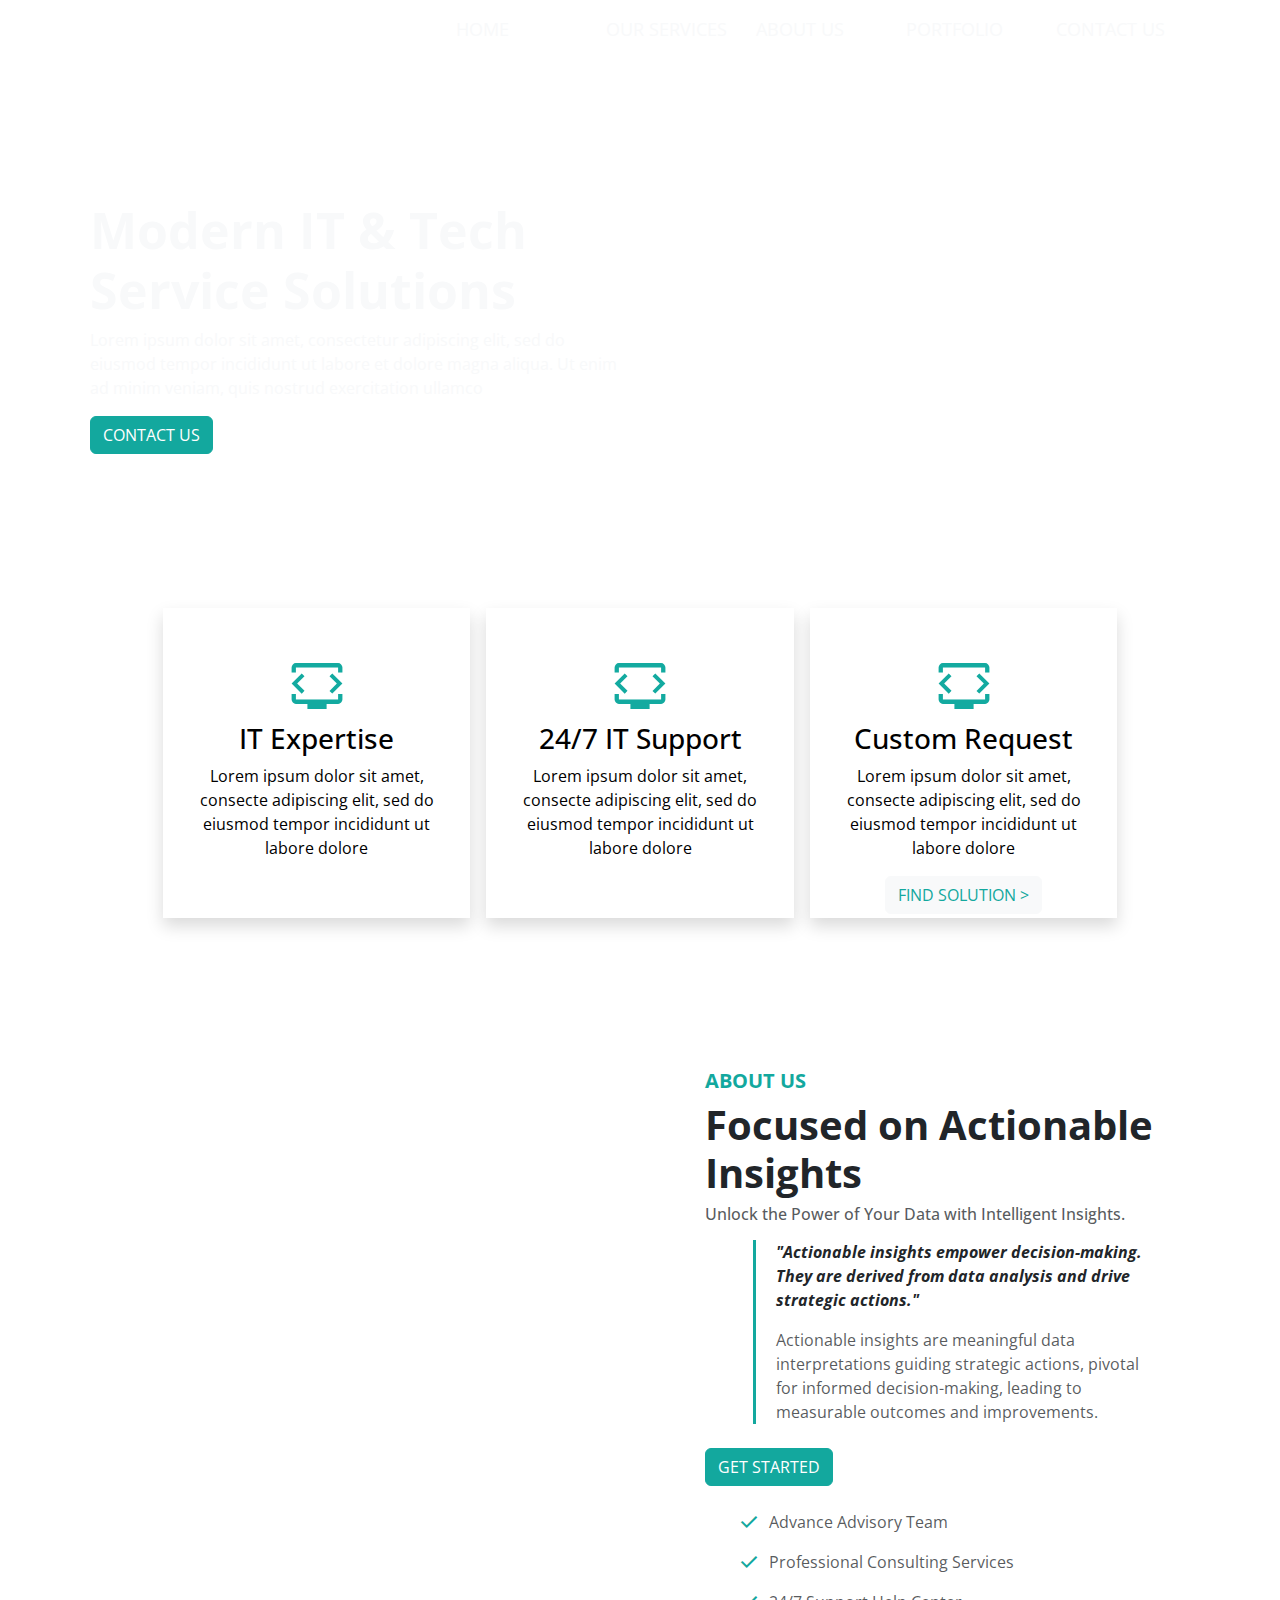
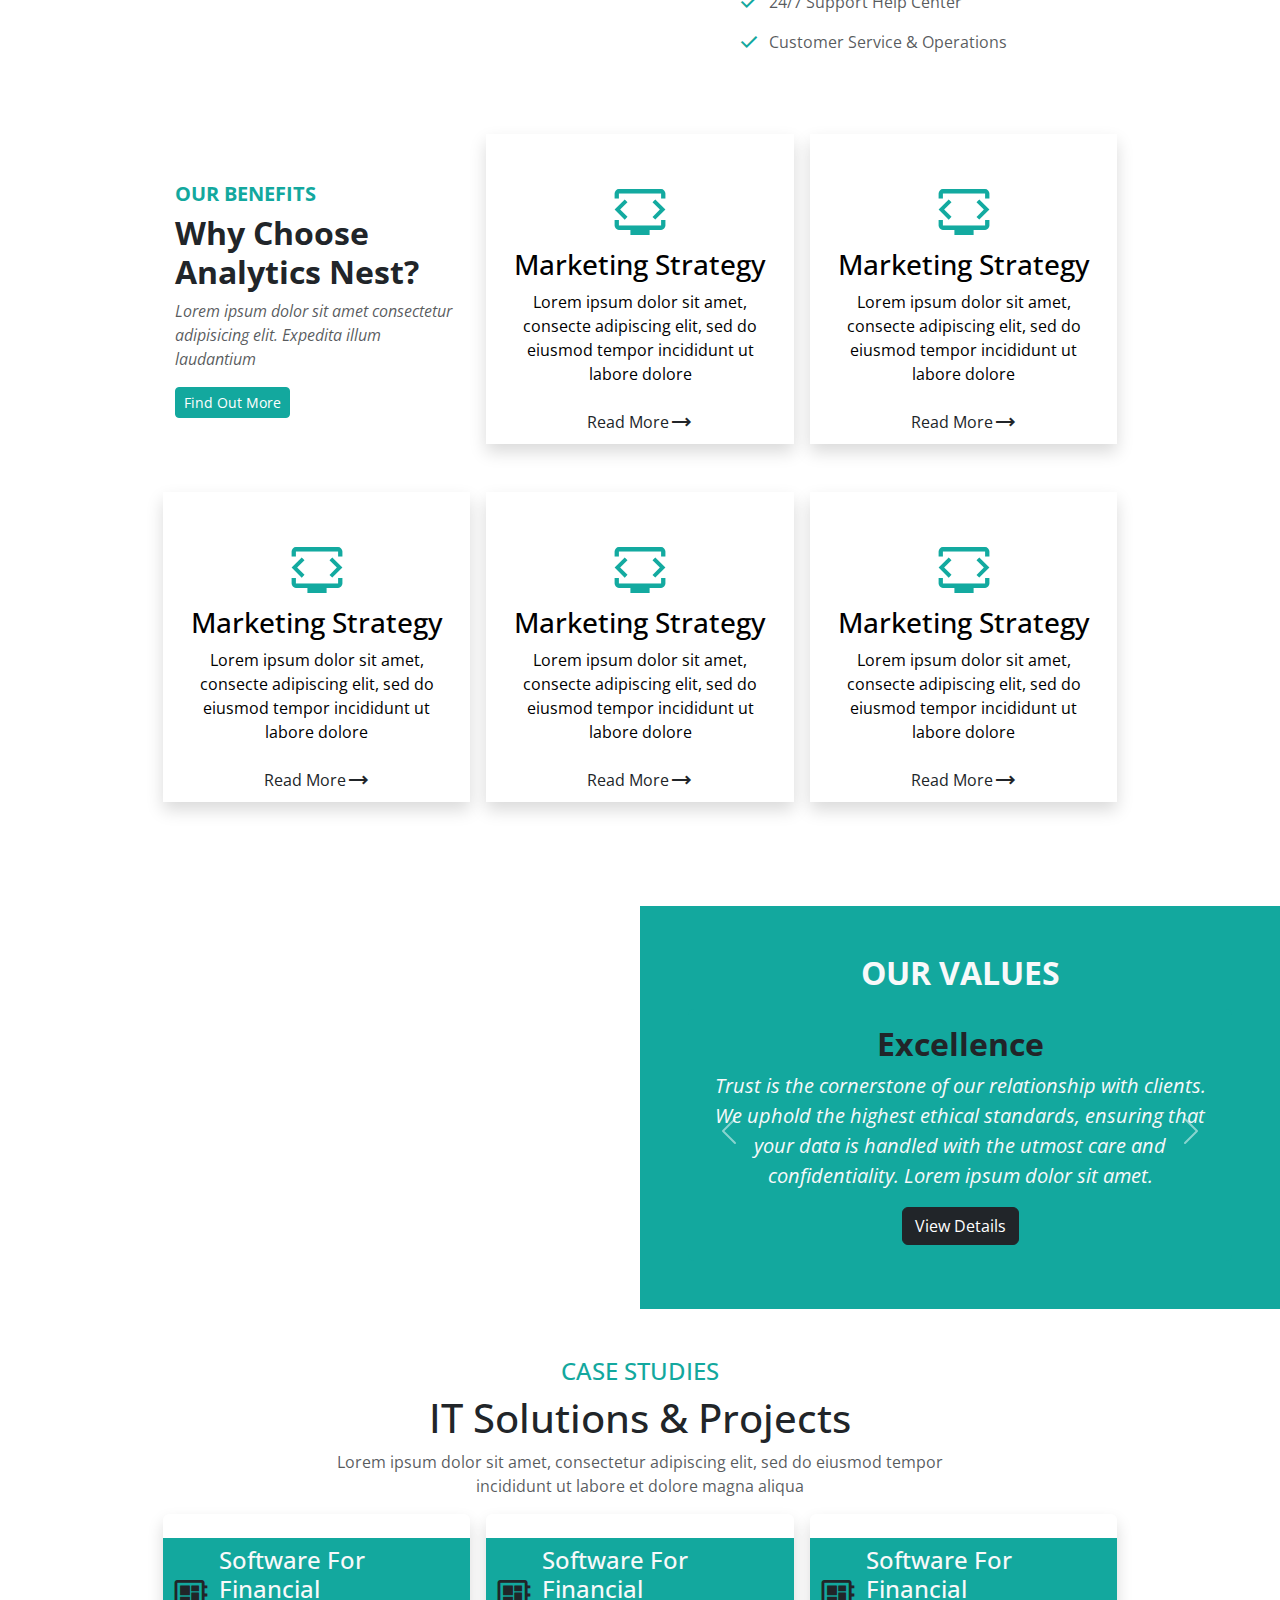
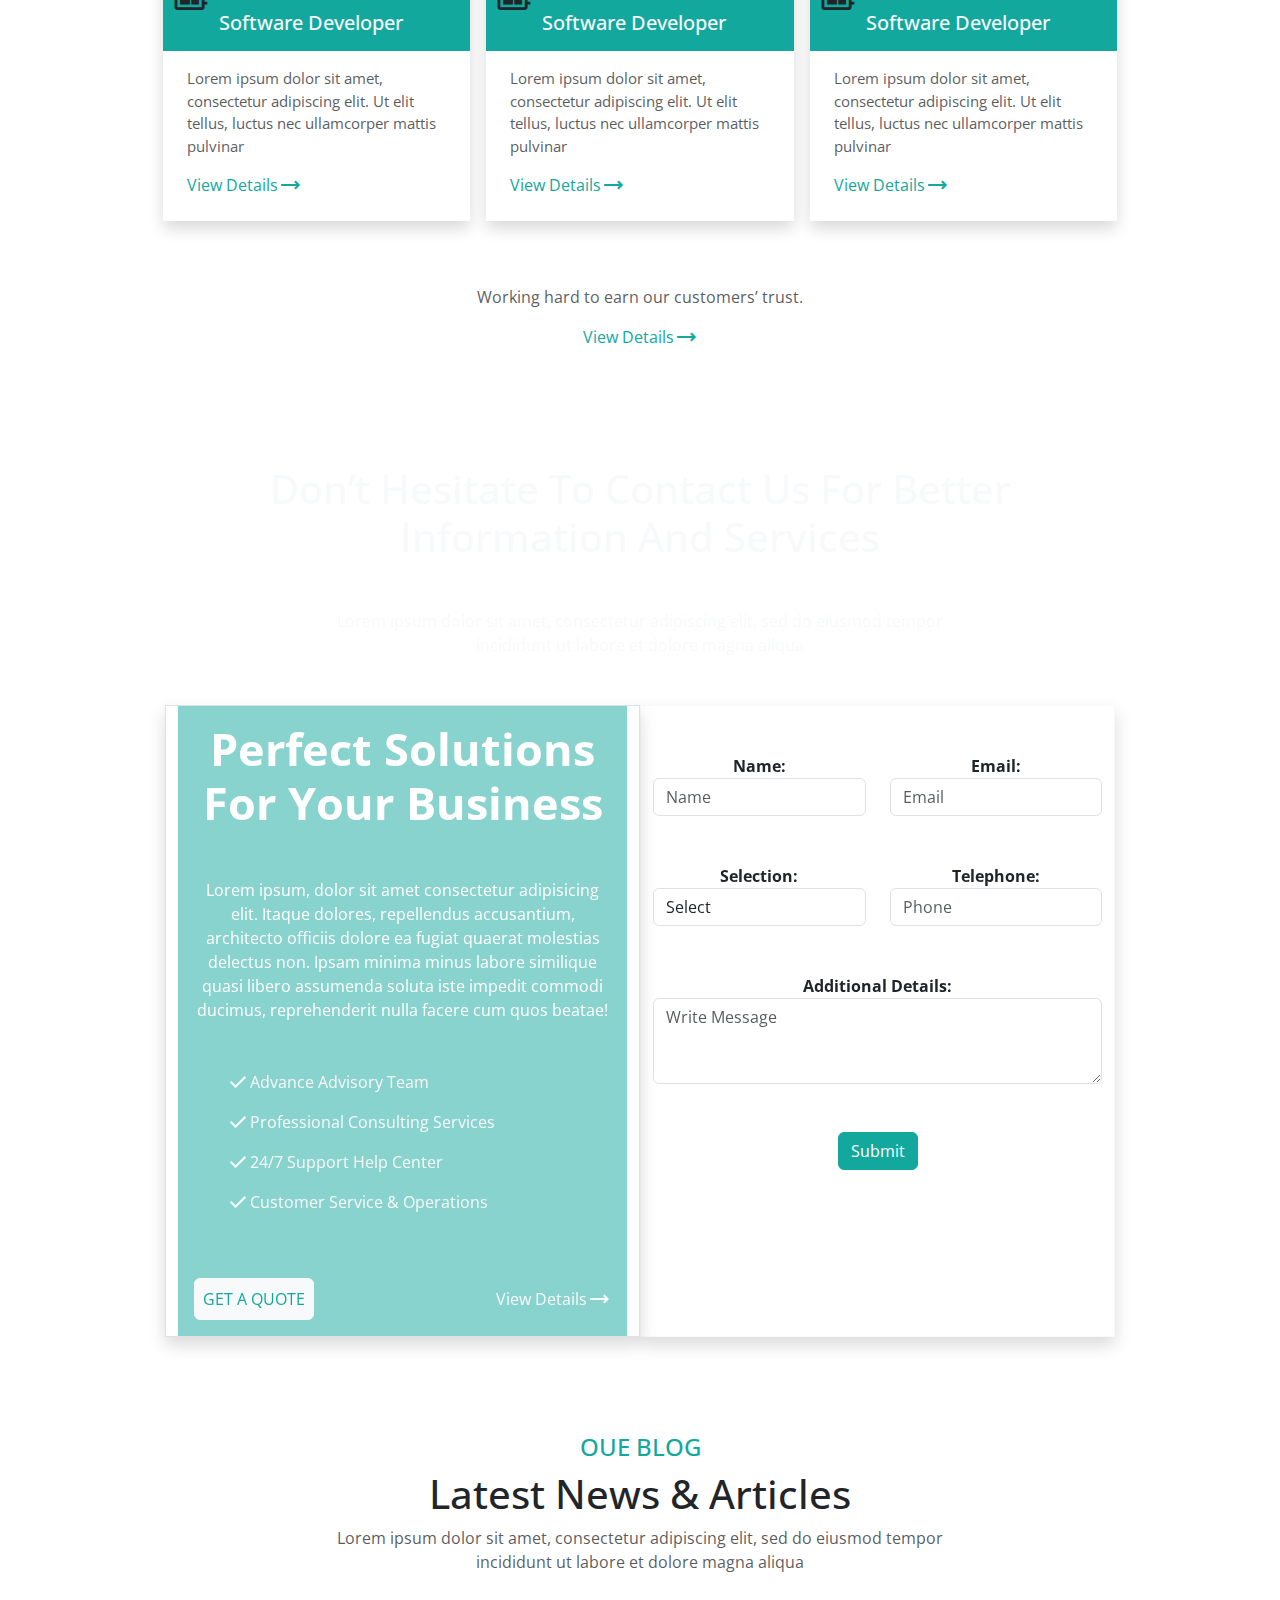
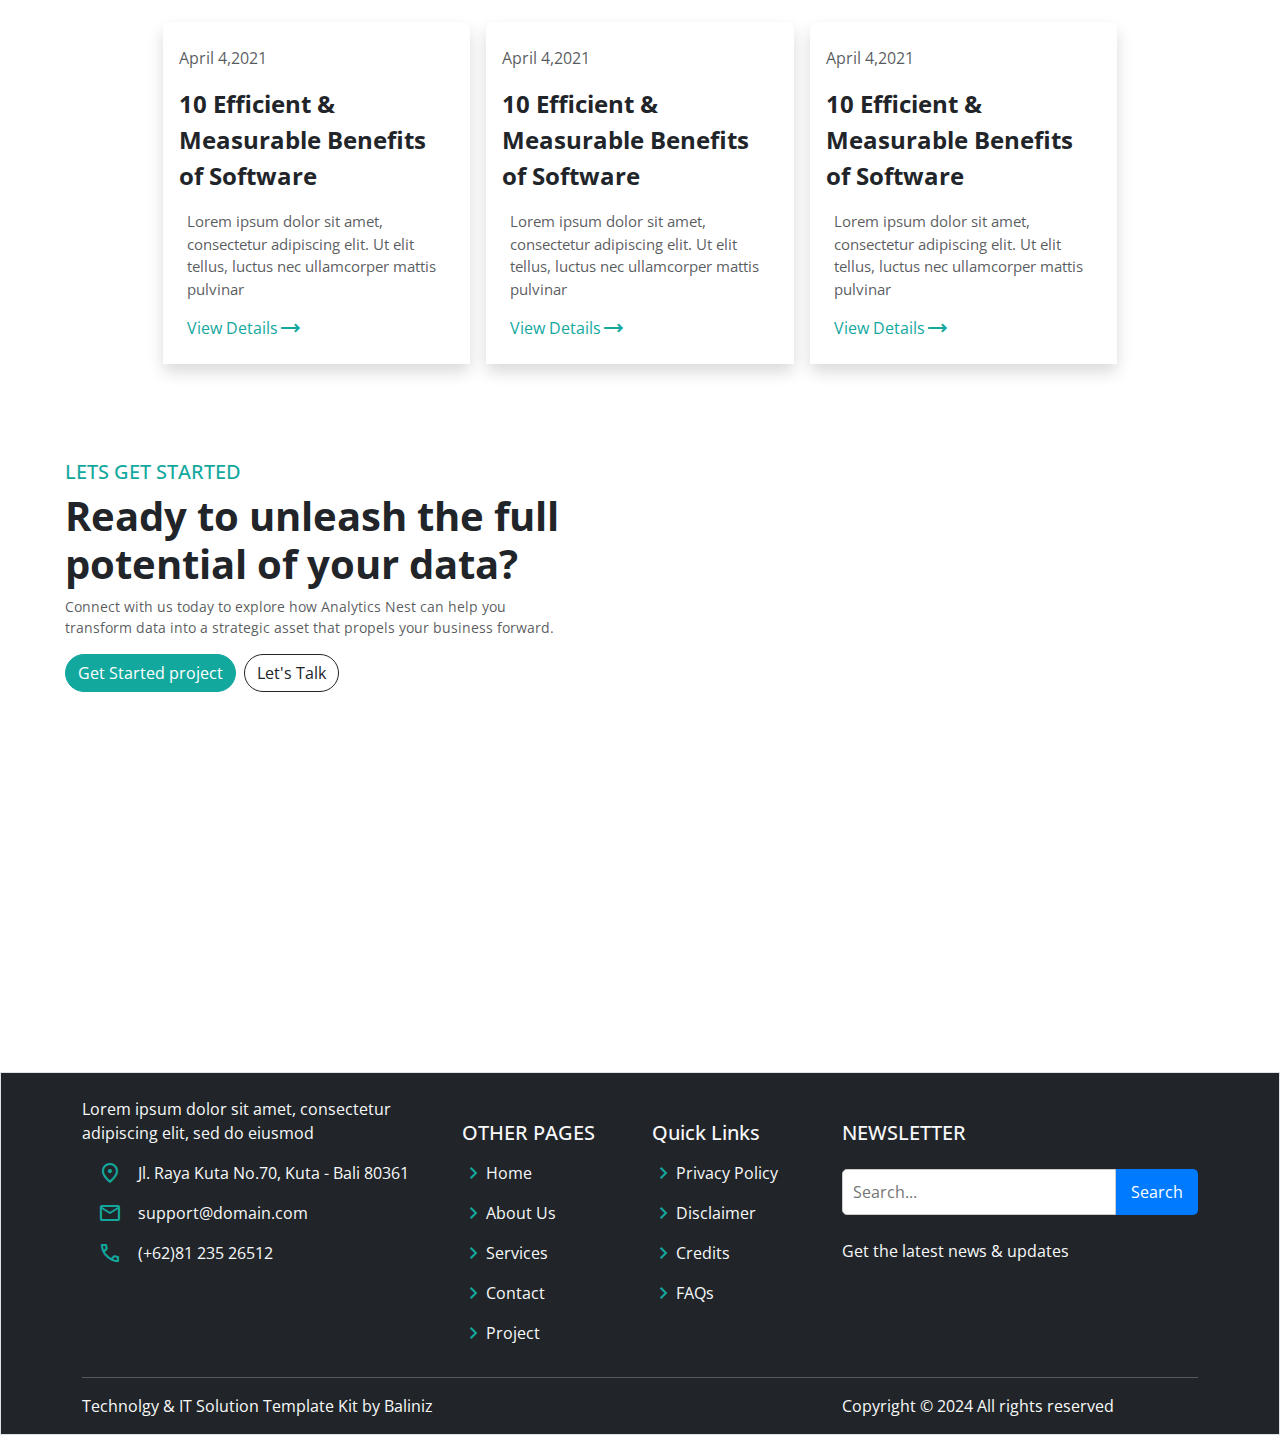
==== index.html @ 1671d31c "Add files via upload" ====
<!DOCTYPE html>
<html lang="en">
  <head>
    <meta charset="UTF-8" />
    <meta name="viewport" content="width=device-width, initial-scale=1.0" />
    <title>Analytics-Home</title>
    <!-- Bootstrap 5 CSS -->
    <link
      href="https://cdn.jsdelivr.net/npm/bootstrap@5.3.0-alpha1/dist/css/bootstrap.min.css"
      rel="stylesheet"
    />
    <!-- Google Fonts -->
    <link
      href="https://fonts.googleapis.com/css2?family=Material+Symbols+Outlined:opsz,wght,FILL,GRAD@20..48,100..700,0..1,-50..200"
      rel="stylesheet"
    />
    <link
      href="https://fonts.googleapis.com/css2?family=Material+Symbols+Outlined:opsz,wght,FILL,GRAD@24,400,0,0"
      rel="stylesheet"
    />
    <link rel="preconnect" href="https://fonts.googleapis.com" />
    <link rel="preconnect" href="https://fonts.gstatic.com" crossorigin />
    <link
      href="https://fonts.googleapis.com/css2?family=Open+Sans:ital,wght@0,300..800;1,300..800&display=swap"
      rel="stylesheet"
    />
    <link rel="stylesheet" href="style.css" />
    <link rel="stylesheet" href="about.css" />
    <link rel="stylesheet" href="service.css" />

    <!-- Bootstrap 5 JS -->
    <script src="https://cdn.jsdelivr.net/npm/@popperjs/core@2.11.6/dist/umd/popper.min.js"></script>
    <script src="https://cdn.jsdelivr.net/npm/bootstrap@5.3.0-alpha1/dist/js/bootstrap.min.js"></script>

    <!-- AOS -->
    
    <style>
      .hoverCardHome {
        position: relative;
        overflow: hidden;
        height: 310px;
        margin: 0;
        padding: 0;
      }
      @media (width: 1024px) {
        .hoverCardHome {
          position: relative;
          overflow: hidden;
          height: 340px;
          margin: 0;
          padding: 0;
        }
      }

      .hoverCardHome-content {
        position: absolute;
        color: black;
        z-index: 1;
        transition: color 0.5s;
      }

      .hoverCardHome-content p {
        padding-left: 25px;
        padding-right: 25px;
      }

      .hoverCardHome-overlay {
        position: absolute;
        bottom: 0;
        left: 0;
        width: 100%;
        height: 0;
        background-color: hsl(176, 80%, 37%);
        transition: height 0.7s;
      }

      .hoverCardHome:hover .hoverCardHome-overlay {
        height: 100%;
      }

      .hoverCardHome:hover .hoverCardHome-content {
        color: white;
      }
      .hoverCardHome:hover .hoverCardHome-content span {
        color: white;
      }
      .fontHomeSpan {
        font-size: 60px;
        font-weight: 500;
        color: hsl(176, 80%, 37%);
      }

      .threecardsHome {
        position: relative;
        bottom: 90px;
      }

      /* Sec */

      .hoverCardHomeSec {
        position: relative;
        overflow: hidden;
        height: 310px;
        margin: 0;
        padding: 0;
      }

      .hoverCardHomeSec-content {
        position: absolute;
        color: black;
        z-index: 1;
        transition: color 0.5s;
      }

      .hoverCardHomeSec-content p {
        padding-left: 25px;
        padding-right: 25px;
      }

      .hoverCardHomeSec-overlay {
        position: absolute;
        bottom: 0;
        left: 0;
        width: 100%;
        height: 0;
        background-color: hsl(176, 80%, 37%);
        transition: height 0.7s;
      }

      .hoverCardHomeSec:hover .hoverCardHomeSec-overlay {
        height: 100%;
      }

      .hoverCardHomeSec:hover .hoverCardHomeSec-content {
        color: white;
      }
      .hoverCardHomeSec:hover .hoverCardHomeSec-content span {
        color: white;
      }
      .fontHomeSecSpan {
        font-size: 60px;
        font-weight: 500;
        color: hsl(176, 80%, 37%);
      }
    </style>
  </head>

  <body>
    <!-- NAVBAR START -->
    <nav class="navbar navbar-expand-lg navbar-light">
      <div class="container">
        <a
          class="navbar-brand text-light"
          style="width: 200px"
          href="index.html"
          ><img src="image/final-logoW.png" class="img-fluid" alt=""
        /></a>

        <button
          class="navbar-toggler bg-danger"
          type="button"
          data-bs-toggle="offcanvas"
          href="#offcanvasExample"
          role="button"
          aria-controls="offcanvasExample"
          aria-expanded="false"
          aria-label="Toggle navigation"
        >
          <span class="navbar-toggler-icon"></span>
        </button>

        <div class="collapse navbar-collapse" id="navbarNav">
          <ul class="navbar-nav ms-auto">
            <li class="nav-item">
              <a class="nav-link text-light" href="index.html">HOME</a>
            </li>
            <li class="nav-item">
              <a class="nav-link text-light" href="service.html"
                >OUR SERVICES</a
              >
            </li>
            <li class="nav-item">
              <a class="nav-link text-light" href="about.html">ABOUT US</a>
            </li>
            <li class="nav-item">
              <a class="nav-link text-light" href="portfolio.html">PORTFOLIO</a>
            </li>
            <li class="nav-item">
              <a class="nav-link text-light" href="contact.html">CONTACT US</a>
            </li>
          </ul>
        </div>
      </div>
    </nav>
    <!-- NAVBAR END -->

    <!-- CONTENT OVER BACKGROUND START -->
    <div class="bg-container">
      <div
        class="bg-image"
        style="background-image: url('image/background4.jpg')"
      ></div>
      <div class="container content">
        <div class="row rows">
          <div class="col-md-6 text-light">
            <h1 class="modern">Modern IT & Tech Service Solutions</h1>
            <p>
              Lorem ipsum dolor sit amet, consectetur adipiscing elit, sed do
              eiusmod tempor incididunt ut labore et dolore magna aliqua. Ut
              enim ad minim veniam, quis nostrud exercitation ullamco
            </p>
            <a href="#" class="btn btn-md btn-danger">CONTACT US</a>
          </div>
          <div class="col-md-6"></div>
        </div>
      </div>
    </div>
    <!-- CONTENT OVER BACKGROUND END -->

    <!-- OFF CANVAS START -->
    <div
      class="offcanvas offcanvas-start"
      tabindex="-1"
      id="offcanvasExample"
      aria-labelledby="offcanvasExampleLabel"
    >
      <div class="offcanvas-header bg-dark">
        <h5 class="offcanvas-title" id="offcanvasExampleLabel">
          <a class="navbar-brand text-light" style="width: 100px" href="#"
            ><img
              src="image/final-logoW.png"
              width="250px"
              class="img-fluid"
              alt=""
          /></a>
        </h5>
        <button
          type="button"
          class="btn-close text-reset bg-danger"
          data-bs-dismiss="offcanvas"
          aria-label="Close"
        ></button>
      </div>
      <div class="offcanvas-body bg-danger">
        <ul class="navbar-nav ms-auto">
          <li class="nav-item">
            <a class="nav-link text-light fw-bold mx-3" href="index.html"
              >Home</a
            >
          </li>
          <li class="nav-item">
            <a class="nav-link text-light fw-bold mx-3" href="service.html"
              >Our Services</a
            >
          </li>
          <li class="nav-item">
            <a class="nav-link text-light fw-bold mx-3" href="about.html"
              >About us</a
            >
          </li>
          <li class="nav-item">
            <a class="nav-link text-light fw-bold mx-3" href="portfolio.html"
              >Portfolio</a
            >
          </li>
          <li class="nav-item">
            <a class="nav-link text-light fw-bold mx-3" href="contact.html"
              >Contact us</a
            >
          </li>
        </ul>
      </div>
    </div>
    <!-- OFF CANVAS END -->

    <!-- FIRST THREE CARDS START -->
    <div class="container-fluid mt-5 threecardsHome">
      <div class="row justify-content-center marginForAll">
        <div
          class="col-lg-3 mx-lg-2 col-md-6 col-sm-12 shadow mb-5 bg-body pt-5 pb-5 text-center hoverCardHome"
        >
          <div class="hoverCardHome-content">
            <span class="material-symbols-outlined fontHomeSpan">
              developer_mode_tv
            </span>
            <h3>IT Expertise</h3>
            <p>
              Lorem ipsum dolor sit amet, consecte adipiscing elit, sed do
              eiusmod tempor incididunt ut labore dolore
            </p>
          </div>
          <div class="hoverCardHome-overlay"></div>
        </div>
        <div
          class="col-lg-3 mx-lg-2 col-md-6 col-sm-12 shadow mb-5 bg-body pt-5 pb-5 text-center hoverCardHome"
        >
          <div class="hoverCardHome-content">
            <span class="material-symbols-outlined fontHomeSpan">
              developer_mode_tv
            </span>
            <h3>24/7 IT Support</h3>
            <p>
              Lorem ipsum dolor sit amet, consecte adipiscing elit, sed do
              eiusmod tempor incididunt ut labore dolore
            </p>
          </div>
          <div class="hoverCardHome-overlay"></div>
        </div>
        <div
          class="col-lg-3 mx-lg-2 col-md-12 col-sm-12 shadow mb-5 bg-body pt-5 pb-5 pl-md-5 pl-lg-0 text-center hoverCardHome"
        >
          <div class="hoverCardHome-content">
            <span class="material-symbols-outlined fontHomeSpan">
              developer_mode_tv
            </span>
            <h3>Custom Request</h3>
            <p>
              Lorem ipsum dolor sit amet, consecte adipiscing elit, sed do
              eiusmod tempor incididunt ut labore dolore
            </p>

            <div>
              <a href="#" class="btn btn-light text-danger">FIND SOLUTION ></a>
            </div>
          </div>
          <div class="hoverCardHome-overlay"></div>
        </div>
      </div>
    </div>
    <!-- FIRST THREE CARDS END -->

    <!-- ABOUT US START -->
    <div class="container-fluid">
      <div class="row">
        <div class="col-12 mx-auto">
          <div class="row rows justify-content-center">
            <div class="col-md-6 col-sm-12 order-md-1 order-2">
              <div>
                <img
                  src="image/About-Main2.png"
                  height="600px"
                  class="img-fluid"
                  alt=""
                />
              </div>
            </div>
            <div class="col-md-5 order-md-2 order-1">
              <div>
                <h5 class="text-danger fw-bold">ABOUT US</h5>
                <h1 class="fw-bold">Focused on Actionable Insights</h1>
                <h6 class="text-muted">
                  Unlock the Power of Your Data with Intelligent Insights.
                </h6>
                <div class="px-md-5 px-3 mt-3">
                  <div class="">
                    <div class="px-3" style="border-left: 3px solid #13a89e">
                      <p class="px-1 text-dark fst-italic fw-bold">
                        "Actionable insights empower decision-making. They are
                        derived from data analysis and drive strategic actions."
                      </p>
                      <p class="px-1 text-muted">
                        Actionable insights are meaningful data interpretations
                        guiding strategic actions, pivotal for informed
                        decision-making, leading to measurable outcomes and
                        improvements.
                      </p>
                    </div>
                  </div>
                </div>
                <a href="#" class="btn btn-danger mt-2">GET STARTED</a>
                <ul class="mt-4">
                  <li>
                    <div class="d-flex">
                      <span class="material-symbols-outlined text-danger"
                        >done</span
                      >
                      <p class="px-2 text-muted">Advance Advisory Team</p>
                    </div>
                  </li>
                  <li>
                    <div class="d-flex">
                      <span class="material-symbols-outlined text-danger"
                        >done</span
                      >
                      <p class="px-2 text-muted">
                        Professional Consulting Services
                      </p>
                    </div>
                  </li>
                  <li>
                    <div class="d-flex">
                      <span class="material-symbols-outlined text-danger"
                        >done</span
                      >
                      <p class="px-2 text-muted">24/7 Support Help Center</p>
                    </div>
                  </li>
                  <li>
                    <div class="d-flex">
                      <span class="material-symbols-outlined text-danger"
                        >done</span
                      >
                      <p class="px-2 text-muted">
                        Customer Service & Operations
                      </p>
                    </div>
                  </li>
                </ul>
              </div>
            </div>
          </div>
        </div>
      </div>
    </div>
    <!-- ABOUT US END -->

    <!-- BENEFIT PORTION START -->
    <div class="container-fluid mt-5">
      <div class="row justify-content-center marginForAll">
        <div class="col-lg-3 mx-lg-2 mb-5 col-md-12 col-sm-12 mt-5">
          <div>
            <h6 class="text-danger fs-5 fw-bold">OUR BENEFITS</h6>
            <h2 class="fw-bold fs-2">Why Choose Analytics Nest?</h2>
            <p class="text-muted fst-italic">
              Lorem ipsum dolor sit amet consectetur adipisicing elit. Expedita
              illum laudantium
            </p>
            <a href="#" class="btn btn-danger btn-sm">Find Out More</a>
          </div>
        </div>

        <div
          class="col-lg-3 mx-lg-2 col-md-6 col-sm-12 shadow mb-5 bg-body pt-5 pb-5 text-center hoverCardHomeSec"
        >
          <div class="hoverCardHomeSec-content">
            <span class="material-symbols-outlined fontHomeSecSpan">
              developer_mode_tv
            </span>
            <h3>Marketing Strategy</h3>
            <p>
              Lorem ipsum dolor sit amet, consecte adipiscing elit, sed do
              eiusmod tempor incididunt ut labore dolore
            </p>

            <div class="mt-4 d-flex justify-content-center">
              <a href="#" class="text-dark">Read More</a>
              <span class="material-symbols-outlined text-dark"
                >trending_flat</span
              >
            </div>
          </div>
          <div class="hoverCardHomeSec-overlay"></div>
        </div>
        <div
          class="col-lg-3 mx-lg-2 col-md-6 col-sm-12 shadow mb-5 bg-body pt-5 pb-5 pl-md-5 pl-lg-0 text-center hoverCardHomeSec"
        >
          <div class="hoverCardHomeSec-content">
            <span class="material-symbols-outlined fontHomeSecSpan">
              developer_mode_tv
            </span>
            <h3>Marketing Strategy</h3>
            <p>
              Lorem ipsum dolor sit amet, consecte adipiscing elit, sed do
              eiusmod tempor incididunt ut labore dolore
            </p>
            <div class="mt-4 d-flex justify-content-center">
              <a href="#" class="text-dark">Read More</a>
              <span class="material-symbols-outlined text-dark"
                >trending_flat</span
              >
            </div>
          </div>
          <div class="hoverCardHomeSec-overlay"></div>
        </div>
        <div
          class="col-lg-3 mx-lg-2 col-md-6 col-sm-12 shadow mb-5 bg-body pt-5 pb-5 text-center hoverCardHomeSec"
        >
          <div class="hoverCardHomeSec-content">
            <span class="material-symbols-outlined fontHomeSecSpan">
              developer_mode_tv
            </span>
            <h3>Marketing Strategy</h3>
            <p>
              Lorem ipsum dolor sit amet, consecte adipiscing elit, sed do
              eiusmod tempor incididunt ut labore dolore
            </p>
            <div class="mt-4 d-flex justify-content-center">
              <a href="#" class="text-dark">Read More</a>
              <span class="material-symbols-outlined text-dark"
                >trending_flat</span
              >
            </div>
          </div>
          <div class="hoverCardHomeSec-overlay"></div>
        </div>
        <div
          class="col-lg-3 mx-lg-2 col-md-6 col-sm-12 shadow mb-5 bg-body pt-5 pb-5 text-center hoverCardHomeSec"
        >
          <div class="hoverCardHomeSec-content">
            <span class="material-symbols-outlined fontHomeSecSpan">
              developer_mode_tv
            </span>
            <h3>Marketing Strategy</h3>
            <p>
              Lorem ipsum dolor sit amet, consecte adipiscing elit, sed do
              eiusmod tempor incididunt ut labore dolore
            </p>

            <div class="mt-4 d-flex justify-content-center">
              <a href="#" class="text-dark">Read More</a>
              <span class="material-symbols-outlined text-dark"
                >trending_flat</span
              >
            </div>
          </div>
          <div class="hoverCardHomeSec-overlay"></div>
        </div>
        <div
          class="col-lg-3 mx-lg-2 col-md-12 col-sm-12 shadow mb-5 bg-body pt-5 pb-5 pl-md-4 pl-lg-0 text-center hoverCardHomeSec"
        >
          <div class="hoverCardHomeSec-content">
            <span class="material-symbols-outlined fontHomeSecSpan">
              developer_mode_tv
            </span>
            <h3>Marketing Strategy</h3>
            <p>
              Lorem ipsum dolor sit amet, consecte adipiscing elit, sed do
              eiusmod tempor incididunt ut labore dolore
            </p>

            <div class="mt-4 d-flex justify-content-center">
              <a href="#" class="text-dark">Read More</a>
              <span class="material-symbols-outlined text-dark"
                >trending_flat</span
              >
            </div>
          </div>
          <div class="hoverCardHomeSec-overlay"></div>
        </div>
      </div>
    </div>
    <!-- BENEFIT PORTION END -->

    <!-- CARD CAROSEL START -->
    <div class="container-fluid mt-5">
      <div class="row rows">
        <div class="col-md-6">
          <div class="justify-content-end d-flex">
            <img
              src="image/Our-Value.png"
              class="img-fluid"
              width="600px"
              alt=""
            />
          </div>
        </div>
        <div
          class="col-md-6 p-md-5 p-3 bg-danger mt-2"
          style="height: fit-content"
        >
          <div class="text-center">
            <h2 class="text-light fw-bold">OUR VALUES</h2>
          </div>
          <div
            id="carouselExampleControls"
            class="carousel slide"
            data-bs-ride="carousel"
          >
            <div class="carousel-inner">
              <div class="carousel-item active">
                <div
                  class="card mt-2 bg-danger border-0 text-center text-light"
                >
                  <div class="card-body">
                    <h2 class="card-title text-dark fw-bold">Excellence</h2>
                    <p class="card-text fst-italic fs-5">
                      Trust is the cornerstone of our relationship with clients.
                      We uphold the highest ethical standards, ensuring that
                      your data is handled with the utmost care and
                      confidentiality. Lorem ipsum dolor sit amet.
                    </p>
                    <a href="#" class="btn btn-dark">View Details</a>
                  </div>
                </div>
              </div>
              <div class="carousel-item">
                <div
                  class="card mt-2 bg-danger border-0 text-center text-light"
                >
                  <div class="card-body">
                    <h2 class="card-title text-dark fw-bold">Collaboration</h2>
                    <p class="card-text fst-italic fs-5">
                      We believe that the power of data is amplified when
                      shared. We collaborate with our clients, working hand in
                      hand to understand their unique challenges and co-create
                      solutions that deliver tangible results.
                    </p>
                    <a href="#" class="btn btn-dark">View Details</a>
                  </div>
                </div>
              </div>

              <div class="carousel-item">
                <div
                  class="card mt-2 bg-danger border-0 text-center text-light"
                >
                  <div class="card-body">
                    <h2 class="card-title text-dark fw-bold">Innovation</h2>
                    <p class="card-text fst-italic fs-5">
                      In a world where data is constantly evolving, we stay
                      ahead of the curve. Innovation is at the heart of what we
                      do – finding new ways to uncover insights and create value
                      from your data.
                    </p>
                    <a href="#" class="btn btn-dark">View Details</a>
                  </div>
                </div>
              </div>

              <div class="carousel-item">
                <div
                  class="card mt-2 bg-danger border-0 text-center text-light"
                >
                  <div class="card-body">
                    <h2 class="card-title text-dark fw-bold">Innovation</h2>
                    <p class="card-text fst-italic fs-5">
                      Trust is the cornerstone of our relationship with clients.
                      We uphold the highest ethical standards, ensuring that
                      your data is handled with the utmost care and
                      confidentiality. Lorem ipsum dolor sit amet.
                    </p>
                    <a href="#" class="btn btn-dark">View Details</a>
                  </div>
                </div>
              </div>

              <!-- Add more carousel items here -->
            </div>
            <button
              class="carousel-control-prev"
              type="button"
              data-bs-target="#carouselExampleControls"
              data-bs-slide="prev"
            >
              <span
                class="carousel-control-prev-icon"
                aria-hidden="true"
              ></span>
              <span class="visually-hidden">Previous</span>
            </button>
            <button
              class="carousel-control-next"
              type="button"
              data-bs-target="#carouselExampleControls"
              data-bs-slide="next"
            >
              <span
                class="carousel-control-next-icon"
                aria-hidden="true"
              ></span>
              <span class="visually-hidden">Next</span>
            </button>
          </div>
        </div>
      </div>
    </div>
    <!-- CARD CAROSEL END -->

    <!-- AFTER BENEFITS START -->
    <div class="container mt-5 text-center">
      <div class="text-danger">
        <h4>CASE STUDIES</h4>
      </div>
      <div class="fw-bold">
        <h1>IT Solutions & Projects</h1>
      </div>
      <div class="mx-auto text-muted">
        <p>
          Lorem ipsum dolor sit amet, consectetur adipiscing elit, sed do
          eiusmod tempor<br />incididunt ut labore et dolore magna aliqua
        </p>
      </div>
    </div>

    <div class="container-fluid mt-3">
      <div class="row rows justify-content-center marginForAll">
        <div
          class="col-md-3 mx-md-2 mb-3 order-1 order-md-3 p-0 shadow mb-5 bg-body rounded"
        >
          <div>
            <img src="image/CardsText.jpg" class="img-fluid" alt="" />
          </div>
          <div class="d-flex bg-danger p-2">
            <div class="d-flex" style="align-items: center">
              <span class="material-symbols-outlined fs-1"
                >developer_board</span
              >
            </div>
            <div class="mx-2 text-light fw-bold">
              <h4>Software For Financial</h4>
              <h5>Software Developer</h5>
            </div>
          </div>
          <div class="px-4 pb-4 bg-body">
            <p class="threeCardsFont text-muted mt-3">
              Lorem ipsum dolor sit amet, consectetur adipiscing elit. Ut elit
              tellus, luctus nec ullamcorper mattis pulvinar
            </p>
            <div class="mt-2 d-flex">
              <a href="#" class="text-danger">View Details</a>
              <span class="material-symbols-outlined text-danger">
                trending_flat
              </span>
            </div>
          </div>
        </div>

        <div
          class="col-md-3 mx-md-2 mb-3 order-1 order-md-3 shadow mb-5 p-0 bg-body rounded"
        >
          <div>
            <img src="image/CardsText.jpg" class="img-fluid" alt="" />
          </div>
          <div class="d-flex bg-danger p-2">
            <div class="d-flex" style="align-items: center">
              <span class="material-symbols-outlined fs-1"
                >developer_board</span
              >
            </div>
            <div class="mx-2 text-light fw-bold">
              <h4>Software For Financial</h4>
              <h5>Software Developer</h5>
            </div>
          </div>
          <div class="px-4 pb-4 bg-body">
            <p class="threeCardsFont text-muted mt-3">
              Lorem ipsum dolor sit amet, consectetur adipiscing elit. Ut elit
              tellus, luctus nec ullamcorper mattis pulvinar
            </p>
            <div class="mt-2 d-flex">
              <a href="#" class="text-danger">View Details</a>
              <span class="material-symbols-outlined text-danger">
                trending_flat
              </span>
            </div>
          </div>
        </div>

        <div
          class="col-md-3 mx-md-2 mb-3 order-1 order-md-3 p-0 shadow mb-5 bg-body rounded"
        >
          <div>
            <img src="image/CardsText.jpg" class="img-fluid" alt="" />
          </div>
          <div class="d-flex bg-danger p-2">
            <div class="d-flex" style="align-items: center">
              <span class="material-symbols-outlined fs-1"
                >developer_board</span
              >
            </div>
            <div class="mx-2 text-light fw-bold">
              <h4>Software For Financial</h4>
              <h5>Software Developer</h5>
            </div>
          </div>
          <div class="px-4 pb-4 bg-body">
            <p class="threeCardsFont text-muted mt-3">
              Lorem ipsum dolor sit amet, consectetur adipiscing elit. Ut elit
              tellus, luctus nec ullamcorper mattis pulvinar
            </p>
            <div class="mt-2 d-flex">
              <a href="#" class="text-danger">View Details</a>
              <span class="material-symbols-outlined text-danger">
                trending_flat
              </span>
            </div>
          </div>
        </div>
      </div>
    </div>

    <div class="container mt-3">
      <div class="row rows justify-content-center">
        <div class="col-12 text-center text-muted">
          <p>Working hard to earn our customers’ trust.</p>
        </div>
        <div class="col-12 d-flex justify-content-center">
          <a href="#" class="text-danger">View Details</a>
          <span class="material-symbols-outlined text-danger ml-2">
            trending_flat
          </span>
        </div>
      </div>
    </div>
    <!-- AFTER BENEFITS END -->

    <!-- PARALLEX EFFECT START -->
    <div class="parallax-container mt-5">
      <div class="parallax">
        <img src="image/background2.jpg" alt="Image 1" />
      </div>
    </div>
    <div class="text-center mt-5">
      <img src="image/background2.jpg" class="responsive img-fluid" alt="" />
    </div>
    <!-- PARALLEX EFFECT END -->

    <!-- BELOW PARALLEX EFFECT START -->
    <div class="container-fluid text-center change">
      <!-- over parallex one -->
      <div class="text-light">
        <h1>
          Don’t Hesitate To Contact Us For Better <br />
          Information And Services
        </h1>
      </div>
      <!-- over parallex two -->
      <div class="mx-auto text-light mt-5">
        <p>
          Lorem ipsum dolor sit amet, consectetur adipiscing elit, sed do
          eiusmod tempor <br />
          incididunt ut labore et dolore magna aliqua
        </p>
      </div>
      <!-- form -->
      <div class="container mt-5">
        <div class="row rowss">
          <div class="col-md-5 background border border shadow mb-5 bg-body">
            <div class="overlay">
              <div class="red-box bg-danger"></div>
              <div class="text p-3">
                <h1>Perfect Solutions For Your Business</h1>
                <p class="mt-5">
                  Lorem ipsum, dolor sit amet consectetur adipisicing elit.
                  Itaque dolores, repellendus accusantium, architecto officiis
                  dolore ea fugiat quaerat molestias delectus non. Ipsam minima
                  minus labore similique quasi libero assumenda soluta iste
                  impedit commodi ducimus, reprehenderit nulla facere cum quos
                  beatae!
                </p>
                <ul class="mt-5">
                  <li>
                    <div class="d-flex">
                      <span class="material-symbols-outlined text-light"
                        >done</span
                      >
                      <p class="text-light">Advance Advisory Team</p>
                    </div>
                  </li>
                  <li>
                    <div class="d-flex">
                      <span class="material-symbols-outlined text-light"
                        >done</span
                      >
                      <p class="text-light">Professional Consulting Services</p>
                    </div>
                  </li>
                  <li>
                    <div class="d-flex">
                      <span class="material-symbols-outlined text-light"
                        >done</span
                      >
                      <p class="text-light">24/7 Support Help Center</p>
                    </div>
                  </li>
                  <li>
                    <div class="d-flex">
                      <span class="material-symbols-outlined text-light"
                        >done</span
                      >
                      <p class="text-light">Customer Service & Operations</p>
                    </div>
                  </li>
                </ul>
                <div
                  class="d-flex justify-content-between align-items-center mt-5"
                >
                  <a href="#" class="btn btn-light btn-md p-2 text-danger"
                    >GET A QUOTE</a
                  >
                  <div class="text-light d-flex">
                    <a href="#" class="text-light">View Details</a>
                    <span class="material-symbols-outlined text-light ml-2"
                      >trending_flat</span
                    >
                  </div>
                </div>
              </div>
            </div>
          </div>

          <div class="col-md-5 bg-body border border-light shadow mb-5 bg-body">
            <form class="pb-3">
              <div class="row">
                <div class="col-lg-6 mt-5">
                  <div class="form-group">
                    <label for="name" class="fw-bold">Name:</label>
                    <input
                      type="text"
                      class="form-control"
                      id="name"
                      name="name"
                      placeholder="Name"
                      required
                    />
                  </div>
                </div>
                <div class="col-lg-6 mt-5">
                  <div class="form-group">
                    <label for="name" class="fw-bold">Email:</label>
                    <input
                      type="text"
                      class="form-control"
                      id="name"
                      name="name"
                      required
                      placeholder="Email"
                    />
                  </div>
                </div>
              </div>
              <div class="row">
                <div class="col-lg-6 mt-5">
                  <div class="form-group">
                    <label for="selection" class="fw-bold">Selection:</label>
                    <select
                      class="form-control"
                      id="selection"
                      name="selection"
                    >
                      <option value="option1">Select</option>
                      <option value="option2">IT Management</option>
                      <option value="option2">IT Management</option>
                      <option value="option2">IT Management</option>
                      <option value="option2">IT Management</option>
                    </select>
                  </div>
                </div>
                <div class="col-lg-6 mt-5">
                  <div class="form-group">
                    <label for="name" class="fw-bold">Telephone:</label>
                    <input
                      type="text"
                      class="form-control"
                      id="name"
                      name="name"
                      required
                      placeholder="Phone"
                    />
                  </div>
                </div>
              </div>
              <div class="form-group mt-5">
                <label for="additional-details" class="fw-bold"
                  >Additional Details:</label
                >
                <textarea
                  class="form-control"
                  id="additional-details"
                  name="additional-details"
                  rows="3"
                  placeholder="Write Message"
                ></textarea>
              </div>
              <button type="submit" class="mt-5 btn btn-danger">Submit</button>
            </form>
          </div>
        </div>
      </div>
    </div>
    <!-- BELOW PARALLEX EFFECT END -->

    <!-- CARDS START -->
    <div class="container change mt-5 text-center">
      <div class="text-danger">
        <h4>OUE BLOG</h4>
      </div>
      <div class="fw-bold">
        <h1>Latest News & Articles</h1>
      </div>
      <div class="mx-auto text-muted">
        <p>
          Lorem ipsum dolor sit amet, consectetur adipiscing elit, sed do
          eiusmod tempor<br />incididunt ut labore et dolore magna aliqua
        </p>
      </div>
    </div>
    <div class="container-fluid change mt-5">
      <div class="row rows marginForAll">
        <div
          class="col-md-3 mx-md-2 mb-3 order-1 order-md-3 p-0 shadow mb-5 bg-body rounded"
        >
          <div>
            <img src="image/CardsText.jpg" class="img-fluid" alt="" />
          </div>
          <p class="text-muted px-3">April 4,2021</p>
          <p class="fs-4 px-3 fw-bold">
            10 Efficient & Measurable Benefits of Software
          </p>

          <div class="px-4 pb-4 bg-body">
            <p class="threeCardsFont text-muted mt-3">
              Lorem ipsum dolor sit amet, consectetur adipiscing elit. Ut elit
              tellus, luctus nec ullamcorper mattis pulvinar
            </p>
            <div class="mt-2 d-flex">
              <a href="#" class="text-danger">View Details</a>
              <span class="material-symbols-outlined text-danger">
                trending_flat
              </span>
            </div>
          </div>
        </div>

        <div
          class="col-md-3 mx-md-2 mb-3 order-1 order-md-3 p-0 shadow mb-5 bg-body rounded"
        >
          <div>
            <img src="image/CardsText.jpg" class="img-fluid" alt="" />
          </div>
          <p class="text-muted px-3">April 4,2021</p>
          <p class="fs-4 px-3 fw-bold">
            10 Efficient & Measurable Benefits of Software
          </p>

          <div class="px-4 pb-4 bg-body">
            <p class="threeCardsFont text-muted mt-3">
              Lorem ipsum dolor sit amet, consectetur adipiscing elit. Ut elit
              tellus, luctus nec ullamcorper mattis pulvinar
            </p>
            <div class="mt-2 d-flex">
              <a href="#" class="text-danger">View Details</a>
              <span class="material-symbols-outlined text-danger">
                trending_flat
              </span>
            </div>
          </div>
        </div>

        <div
          class="col-md-3 mx-md-2 mb-3 order-1 order-md-3 p-0 shadow mb-5 bg-body rounded"
        >
          <div>
            <img src="image/CardsText.jpg" class="img-fluid" alt="" />
          </div>
          <p class="text-muted px-3">April 4,2021</p>
          <p class="fs-4 px-3 fw-bold">
            10 Efficient & Measurable Benefits of Software
          </p>

          <div class="px-4 pb-4 bg-body">
            <p class="threeCardsFont text-muted mt-3">
              Lorem ipsum dolor sit amet, consectetur adipiscing elit. Ut elit
              tellus, luctus nec ullamcorper mattis pulvinar
            </p>
            <div class="mt-2 d-flex">
              <a href="#" class="text-danger">View Details</a>
              <span class="material-symbols-outlined text-danger">
                trending_flat
              </span>
            </div>
          </div>
        </div>
      </div>
    </div>
    <!-- CARDS END -->

    <!-- LAST DIV START -->
    <div class="container-fluid change mt-5">
      <div class="row rows justify-content-end">
        <div class="col-md-5">
          <h5 class="text-danger">LETS GET STARTED</h5>
          <h2 class="fw-bold fs-1">
            Ready to unleash the full potential of your data?
          </h2>
          <p class="text-muted" style="font-size: 14px">
            Connect with us today to explore how Analytics Nest can help you
            transform data into a strategic asset that propels your business
            forward.
          </p>
          <div class="d-flex">
            <a href="#" class="btn btn-danger rounded-pill"
              >Get Started project</a
            >
            <a href="#" class="mx-2 btn rounded-pill border border-dark"
              >Let's Talk</a
            >
          </div>
        </div>
        <div class="col-md-6 mt-2">
          <img
            src="image/Potential-of-your-data.png"
            class="img-fluid"
            alt=""
          />
        </div>
      </div>
    </div>
    <!-- LAST DIV END -->

    <!-- FOOTER START -->
    <footer>
      <div class="container-fluid border bg-dark">
        <div class="container">
          <div class="row">
            <div class="col-md-4">
              <div class="px-lg-0 px-sm-0 px-md-0">
                <img src="image/final-logoW.png" width="200px" alt="" />
              </div>
              <div>
                <p class="text-light px-lg-0 px-sm-0 px-md-0 fs-6">
                  Lorem ipsum dolor sit amet, consectetur adipiscing elit, sed
                  do eiusmod
                </p>
              </div>
              <div class="mt-3">
                <li>
                  <div class="d-flex">
                    <span class="material-symbols-outlined px-3 text-danger">
                      location_on
                    </span>
                    <p class="text-light">
                      Jl. Raya Kuta No.70, Kuta - Bali 80361
                    </p>
                  </div>
                </li>
                <li>
                  <div class="d-flex">
                    <span class="material-symbols-outlined px-3 text-danger">
                      mail
                    </span>
                    <p class="text-light">support@domain.com</p>
                  </div>
                </li>
                <li>
                  <div class="d-flex">
                    <span class="material-symbols-outlined px-3 text-danger">
                      call
                    </span>
                    <p class="text-light">(+62)81 235 26512</p>
                  </div>
                </li>
              </div>
            </div>
            <div class="col-md-2 text-light">
              <h5 class="mt-5">OTHER PAGES</h5>
              <div class="mt-3">
                <li>
                  <div class="d-flex">
                    <span class="material-symbols-outlined text-danger">
                      chevron_right
                    </span>
                    <p class="text-light">Home</p>
                  </div>
                </li>
                <li>
                  <div class="d-flex">
                    <span class="material-symbols-outlined text-danger">
                      chevron_right
                    </span>
                    <p class="text-light">About Us</p>
                  </div>
                </li>
                <li>
                  <div class="d-flex">
                    <span class="material-symbols-outlined text-danger">
                      chevron_right
                    </span>
                    <p class="text-light">Services</p>
                  </div>
                </li>
                <li>
                  <div class="d-flex">
                    <span class="material-symbols-outlined text-danger">
                      chevron_right
                    </span>
                    <p class="text-light">Contact</p>
                  </div>
                </li>
                <li>
                  <div class="d-flex">
                    <span class="material-symbols-outlined text-danger">
                      chevron_right
                    </span>
                    <p class="text-light">Project</p>
                  </div>
                </li>
              </div>
            </div>
            <div class="col-md-2 text-light">
              <h5 class="mt-5">Quick Links</h5>
              <div class="mt-3">
                <li>
                  <div class="d-flex">
                    <span class="material-symbols-outlined text-danger">
                      chevron_right
                    </span>
                    <p class="text-light">Privacy Policy</p>
                  </div>
                </li>
                <li>
                  <div class="d-flex">
                    <span class="material-symbols-outlined text-danger">
                      chevron_right
                    </span>
                    <p class="text-light">Disclaimer</p>
                  </div>
                </li>
                <li>
                  <div class="d-flex">
                    <span class="material-symbols-outlined text-danger">
                      chevron_right
                    </span>
                    <p class="text-light">Credits</p>
                  </div>
                </li>
                <li>
                  <div class="d-flex">
                    <span class="material-symbols-outlined text-danger">
                      chevron_right
                    </span>
                    <p class="text-light">FAQs</p>
                  </div>
                </li>
              </div>
            </div>
            <div class="col-md-4 text-light">
              <h5 class="mt-5">NEWSLETTER</h5>
              <div>
                <div class="search-container mt-4">
                  <input
                    type="text"
                    class="search-input"
                    placeholder="Search..."
                  />
                  <button type="submit" class="search-button">Search</button>
                </div>
              </div>
              <div>
                <p class="text-light mt-4">Get the latest news & updates</p>
              </div>
              <div>
                <a href=""><img src="image/fb.svg" alt="" /></a>
                <a href=""><img src="image/link.svg" alt="" /></a>
                <a href=""><img src="image/insta.svg" alt="" /></a>
              </div>
            </div>
          </div>
        </div>

        <div class="container"><hr class="text-light" /></div>

        <div class="container">
          <div class="row">
            <div class="col-lg-8 col-md-12 col-sm-12">
              <p class="text-light">
                Technolgy & IT Solution Template Kit by Baliniz
              </p>
            </div>
            <div class="col-lg-4 col-md-12 col-sm-12">
              <p class="text-light">Copyright © 2024 All rights reserved</p>
            </div>
          </div>
        </div>
      </div>
    </footer>
    <!-- FOOTER END -->

    <script src="script.js"></script>
  </body>
</html>
---- style.css ----
body {
  margin: 0px;
  padding: 0px;
  overflow-x: hidden;
  font-family: "Open Sans", sans-serif;
}

* {
  list-style: none;
 
  /* outline: 1px solid; */
}

a {
  text-decoration: none !important;
}

.navbar {
  background-color: transparent !important;
  position: absolute;
  width: 100%;
  z-index: 8;
  /* Ensure navbar is above the background image */
}

.navbar-brand,
.nav-link {
  color: white;
  /* Set navbar brand and link text color */
  width: 150px;
  /* Set width to fit its content */
  font-size: 18px;
}

.content {
  padding: 20px;
  color: black;
  /* Set content text color */
  position: relative;
  /* Ensure content is not covered by navbar */
  top: 180px;
  z-index: 1;
  /* Ensure content is above the background image */
  height: 100%;
  /* Make content fill the entire height of the container */
}

.modern {
  font-size: 50px;
  font-weight: 700;
}

.bg-container {
  min-height: 650px;
  position: relative;
  /* Ensure proper positioning of absolute child */
}
.bg-containerContact{
  min-height: 400px;
  position: relative;
}

.bg-image {
  position: absolute;
  top: 0;
  left: 0;
  width: 100%;
  height: 100%;
  background-size: cover;
  background-repeat: no-repeat;
  transition: opacity 0.5s ease-in-out;
  filter: brightness(0.3);
}
.bg-imageContact {
  position: absolute;
  top: 0;
  left: 0;
  width: 100%;
  height: 100%;
  background-size: cover;
  background-repeat: no-repeat;
  transition: opacity 0.5s ease-in-out;
  filter: brightness(0.3);
}


/* parallex */
.parallax-container {
  height: 400px;
  /* Adjust height as needed */
  overflow-x: hidden;
  overflow-y: hidden;
  perspective: 1px;
  position: relative;
}

.parallax {
  width: 100%;
  height: 100%;
  transform-style: preserve-3d;
}

.parallax img {
  width: 100%;
  height: auto;
  position: relative;
  top: -1750px;
  left: 0;
  transform: translateZ(-1px) scale(2);
  filter: brightness(0.3);
}

.responsive {
  display: none;
}

.change {
  position: relative;
  top: -380px;
}

@media (max-width: 991px) {
  .responsive {
    display: block;
  }

  .parallax img {
    display: none;
  }

  .parallax-container {
    display: none;
  }

  .parallax {
    width: 100%;
    height: 100%;
    transform-style: preserve-3d;
  }

  .change {
    position: relative;
    top: -225px;
  }
}

.background {
  position: relative;
}

.background::after {
  content: "";
  background-image: url(image/background2.jpg);
  background-repeat: no-repeat;
  background-size: cover;
  position: absolute;
  top: 0;
  left: 0;
  width: 100%;
  height: 100%;
  opacity: 0.8;
  z-index: 1;
}

.overlay {
  position: relative;
  z-index: 2;
}

.red-box {
  position: absolute;
  top: 0;
  left: 0;
  width: 100%;
  height: 100%;
  background-color: hsl(176, 80%, 37%);
  opacity: 0.5;
  z-index: 2;
}

.text {
  position: relative;
  color: white;
  z-index: 2;
}

.text h1 {
  font-size: 45px;
  font-weight: 700;
}

.op {
  filter: blur(5px);
}















/* footer */

.search-container {
  display: flex;
  max-width: auto;
  margin: 0 auto;
}

.search-input {
  flex: 1;
  padding: 10px;
  border: 1px solid #ccc;
  border-radius: 5px 0 0 5px;
}

.search-button {
  padding: 10px 15px;
  background-color: #007bff;
  color: #fff;
  border: none;
  border-radius: 0 5px 5px 0;
  cursor: pointer;
}

.search-button:hover {
  background-color: #0056b3;
}

/* universal css for all pages */
.threecardsHome {
  position: relative;
  bottom: 50px;
}

.threeCardsFont {
  font-size: 15px;
}

.bg-danger {
  background-color: #13a89e !important;
}

.text-danger {
  color: #13a89e !important;
}

.btn-danger {
  background-color: #13a89e !important;
  border: 1px solid #13a89e !important;
}

.rows {
  display: flex !important;
  align-items: center !important;
  justify-content: center !important;
}

.rowss {
  display: flex !important;
  justify-content: center !important;
}

.rowsss{
  display: flex;
  justify-content: center;
  }

.marginForAll{
  margin: 13px;
}
---- about.css ----
/* About cards */
.hoverCardAbout {
    position: relative;
    overflow: hidden;
    height: 270px;
    width: 250px;
    align-content: center;
    display: flex;
    margin: 0;
    padding: 0;
  }

  .hoverCardAboutAbout .p-4 {
    padding: 1rem;
    /* Adjust padding as needed */
  }

  .hoverCardAbout .p-4 h2,
  .hoverCardAbout .p-4 p {
    margin: 0;
  }

  .hoverCardAbout-content {
    position: absolute;
    color: black;
    z-index: 1;
    transition: color 0.5s;
  }

  .hoverCardAbout-overlay {
    position: absolute;
    bottom: 0;
    left: 0;
    width: 100%;
    height: 0;
    background-color:hsl(176, 80%, 37%);
    transition: height 0.5s;
  }

  .hoverCardAbout:hover .hoverCardAbout-overlay {
    height: 100%;
  }

  .hoverCardAbout:hover .hoverCardAbout-content {
    color: white;
  }

  /* parallex */
  .parallaxAbout-container {
    height: 400px; /* Adjust height as needed */
    overflow-x: hidden;
    overflow-y: auto;
    perspective: 1px;
    position: relative;
    overflow-y: hidden;
  }
  .parallaxAbout {
    width: 100%;
    height: 100%;
    transform-style: preserve-3d;
  }
  .parallaxAbout img {
    width: 100%;
    height: auto;
    position: absolute;
    top: -520px;
    left: 0;
    transform: translateZ(-1px) scale(2);
    filter: brightness(0.3);
  }

  
.responsiveAbout {
    display: none;
  }
  
  .changeAbout {
    position: relative;
    top: -320px;
  }
  
  @media (max-width: 991px) {
    .responsiveAbout {
      display: block;
    }
  
    .parallaxAbout img {
      display: none;
    }
  
    .parallaxAbout-container {
      display: none;
    }
  
    .parallaxAbout {
      width: 100%;
      height: 100%;
      transform-style: preserve-3d;
    }
  
    .changeAbout {
      position: relative;
      top: -235px;
    }
  }

  .changes {
    display: none;
    position: absolute;
    top: 0;
    left: 0;
    width: 100%;
    height: 100%;
    background-color: hsla(176, 80%, 37%, 0.6);
    color: white;
    font-size: 20px;
    padding: 10px;

    transition: background-color 5ms; /* Added transition property */
  }

  .img-fluid-container {
    position: relative;
    display: inline-block;
    overflow: hidden; /* Ensures the image does not overflow the container */
  }

  .img-fluid-container:hover .changes {
    display: block;
  }
  .position {
    margin-top: 155px;
  }
---- service.css ----
.hoverCardService {
        position: relative;
        overflow: hidden;
        height: 310px;
        margin: 0;
        padding: 0;
      }

      .hoverCardService-content {
        position: absolute;
        color: black;
        z-index: 1;
        transition: color 0.5s;
      }

      .hoverCardService-content p {
        padding-left: 25px;
        padding-right: 25px;
      }

      .hoverCardService-overlay {
        position: absolute;
        bottom: 0;
        left: 0;
        width: 100%;
        height: 0;
        background-color: hsl(176, 80%, 37%);
        transition: height 0.7s;
      }

      .hoverCardService:hover .hoverCardService-overlay {
        height: 100%;
      }

      .hoverCardService:hover .hoverCardService-content {
        color: white;
      }

      .hoverCardService:hover .hoverCardService-content span {
        color: white;
      }

      .fontServiceSpan {
        font-size: 60px;
        font-weight: 500;
        color: hsl(176, 80%, 37%);
      }

      .tab.active {
        color: red;
      }

      .tab-content {
        display: none;
        padding: 2px;
        background-color: white;
      }

      .tab-content.active {
        display: block;
        transition: all 0.5s ease-in-out;
      }

      @media (max-width: 991px) {
        .displayNoneService {
          display: none;
        }
      }

      /* parallex */
      .parallaxService-container {
        height: 500px; /* Adjust height as needed */
        overflow-x: hidden;
        overflow-y: auto;
        perspective: 1px;
        position: relative;
        overflow-y: hidden;
      }
      .parallaxService {
        width: 100%;
        height: 100%;
        transform-style: preserve-3d;
      }
      .parallaxService img {
        width: 100%;
        height: auto;
        position: absolute;
        top: -1120px;
        left: 0;
        transform: translateZ(-1px) scale(2);
        filter: brightness(0.3);
      }

      .responsiveService {
        display: none;
      }

      .changeService {
        position: relative;
        top: -400px;
      }

      @media (max-width: 991px) {
        .responsiveService {
          display: block;
          height: 500px !important;
          filter: brightness(0.4);
        }

        .parallaxService img {
          display: none;
        }

        .parallaxService-container {
          display: none;
        }

        .parallaxService {
          width: 100%;
          height: 100%;
          transform-style: preserve-3d;
        }

        .changeService {
          position: relative;
          top: -400px;
        }
      }
      .positionService {
        position: relative;
        top: -180px;
      }


      /* portfolio */
      .cards {
        /* background: linear-gradient(-45deg, #ee7752, #e73c7e, #23a6d5, #23d5ab); */
        background: linear-gradient(
          -45deg,
          hsl(150, 80%, 37%),
          hsl(176, 80%, 37%),
          hsl(190, 61%, 36%),
          hsl(205, 80%, 37%)
        );
        background-size: 400% 400%;
        animation: gradientAnimation 15s ease infinite;
        border-radius: 10px;
        box-shadow: 0px 10px 20px rgba(0, 0, 0, 0.1);
      }

      @keyframes gradientAnimation {
        0% {
          background-position: 0% 50%;
        }

        50% {
          background-position: 100% 50%;
        }

        100% {
          background-position: 0% 50%;
        }
      }
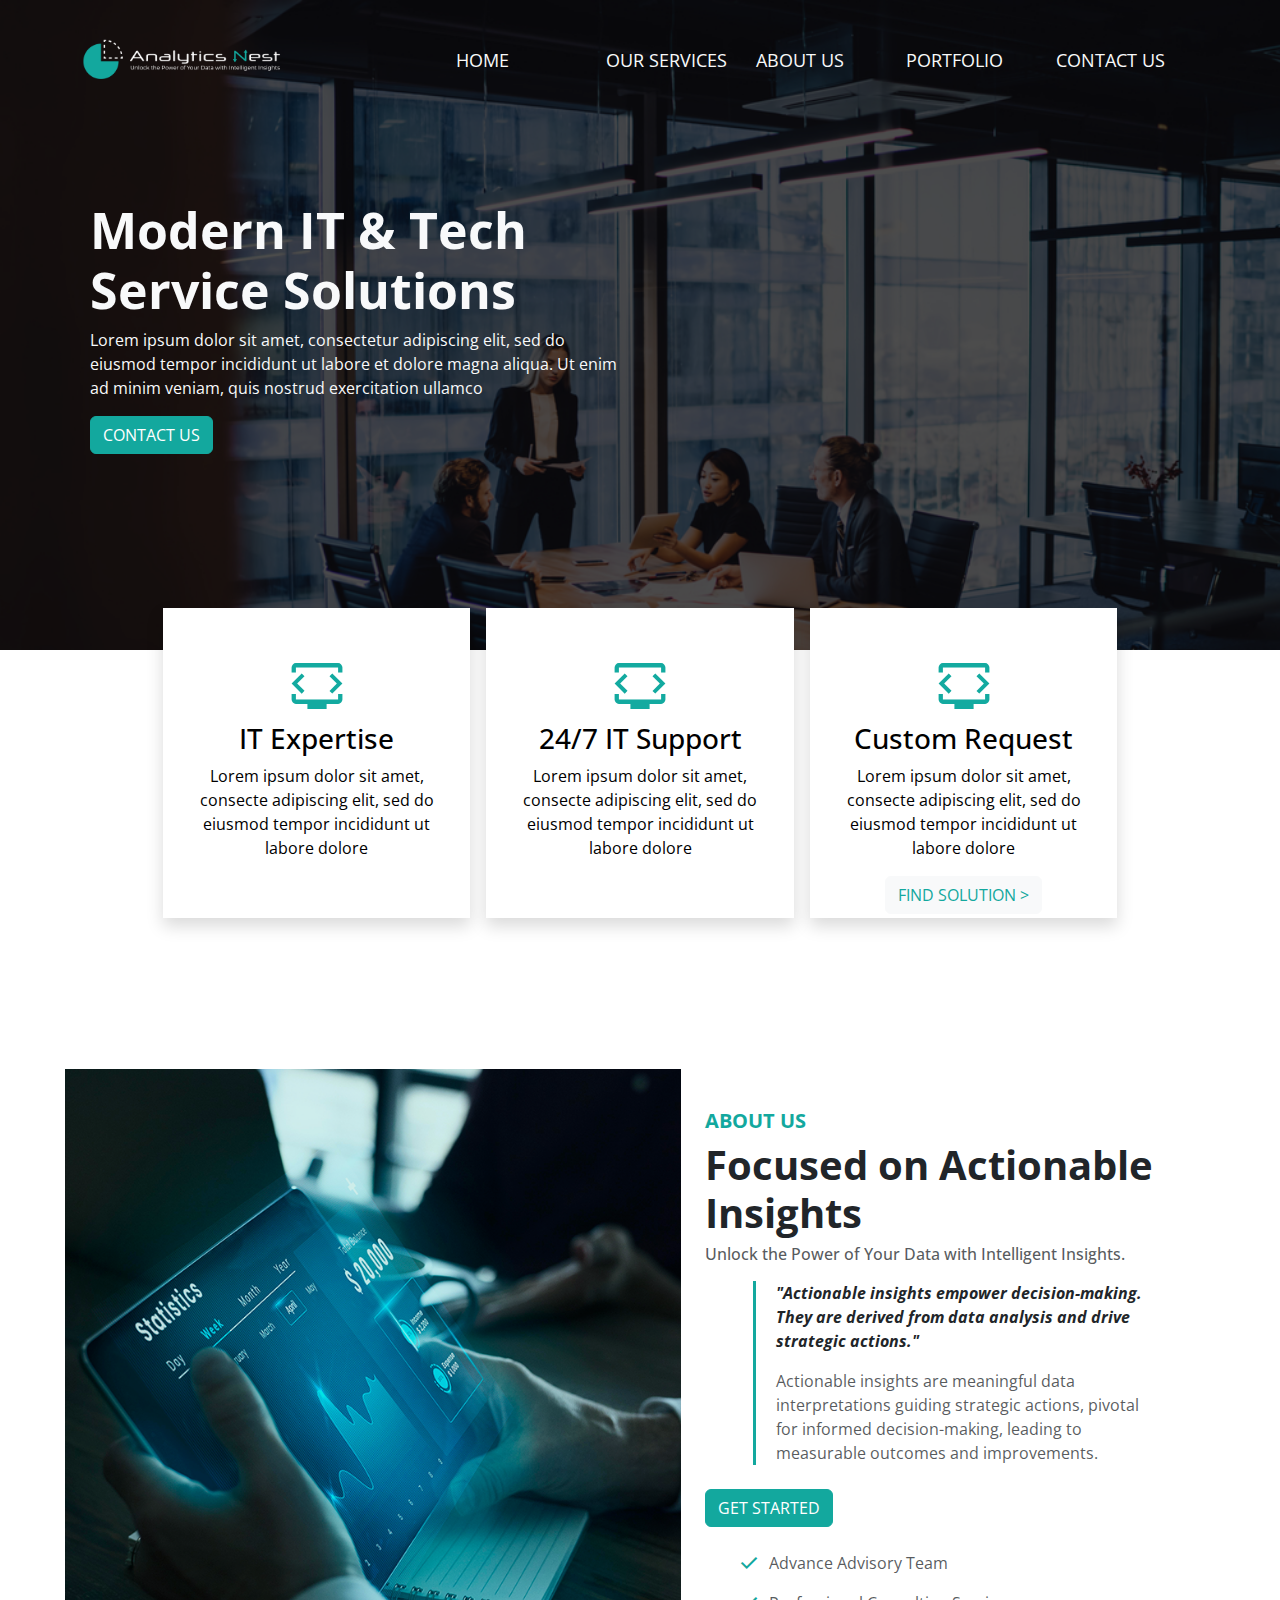
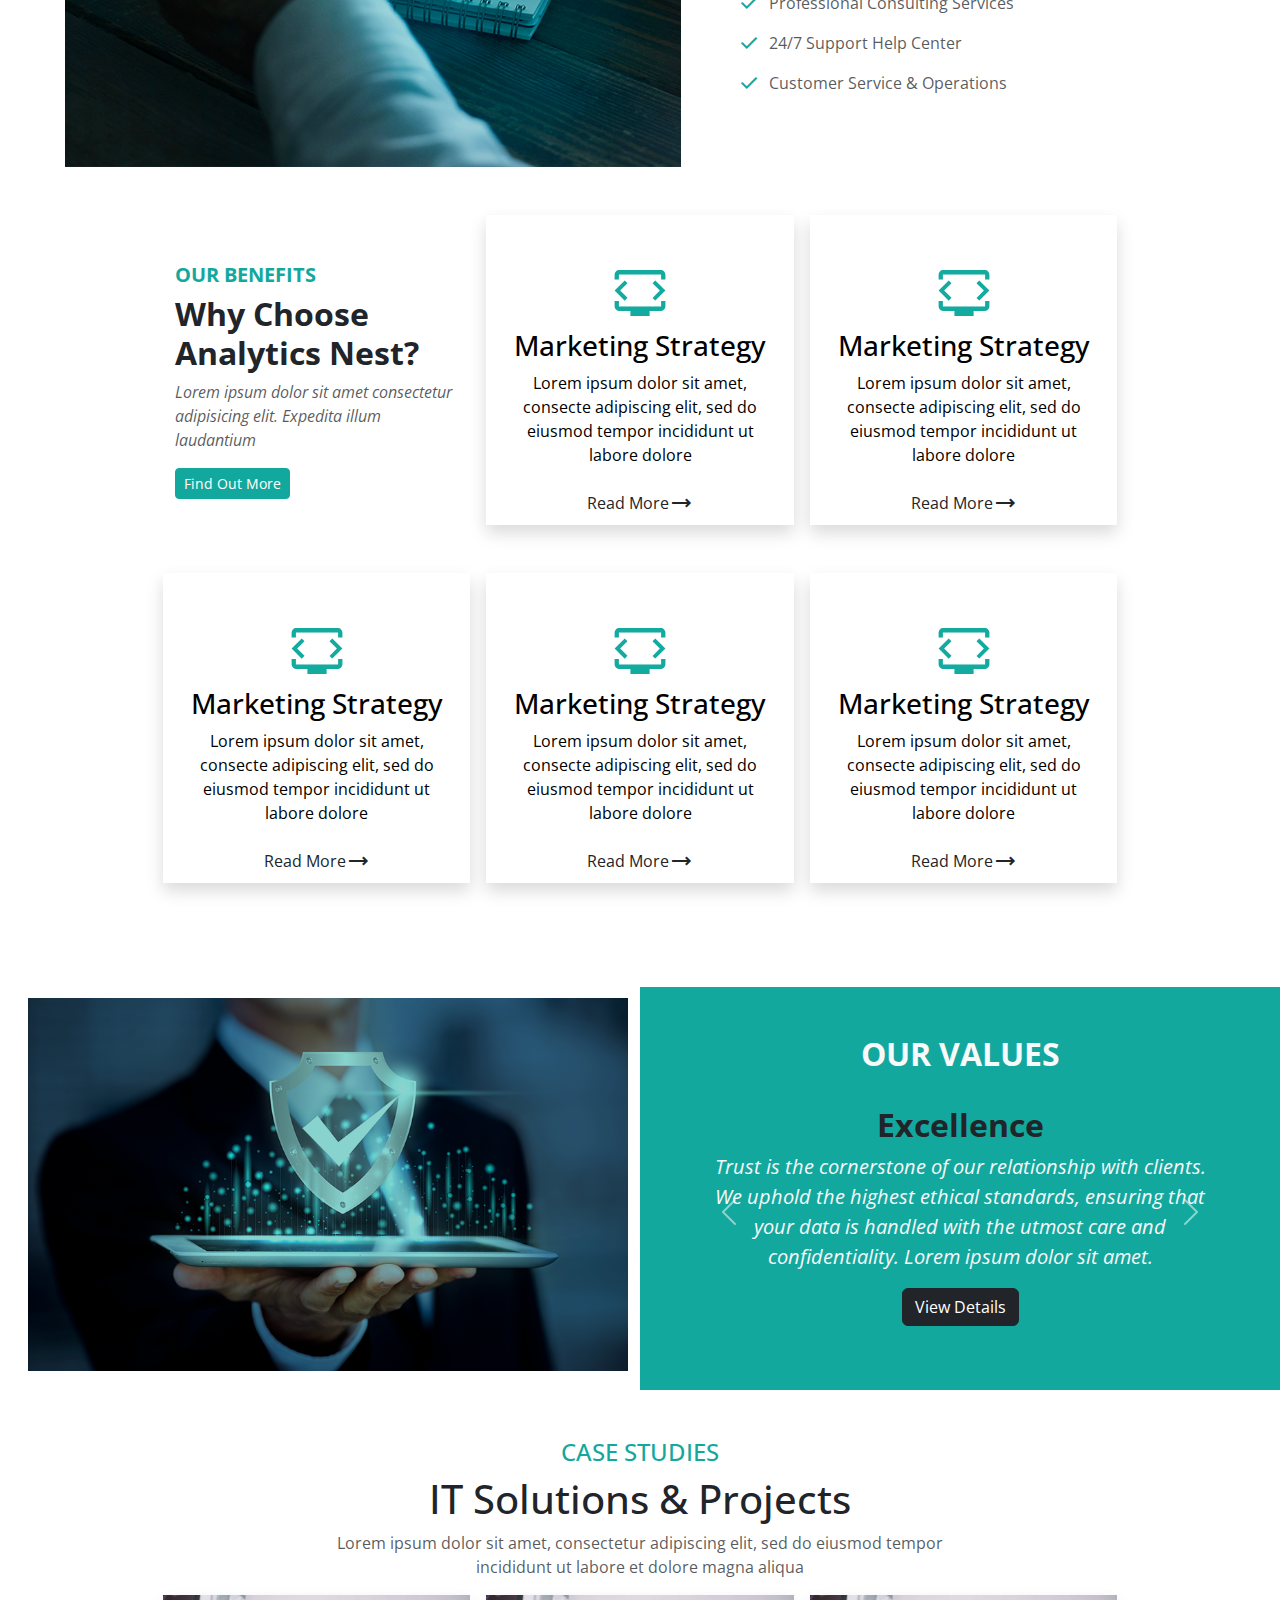
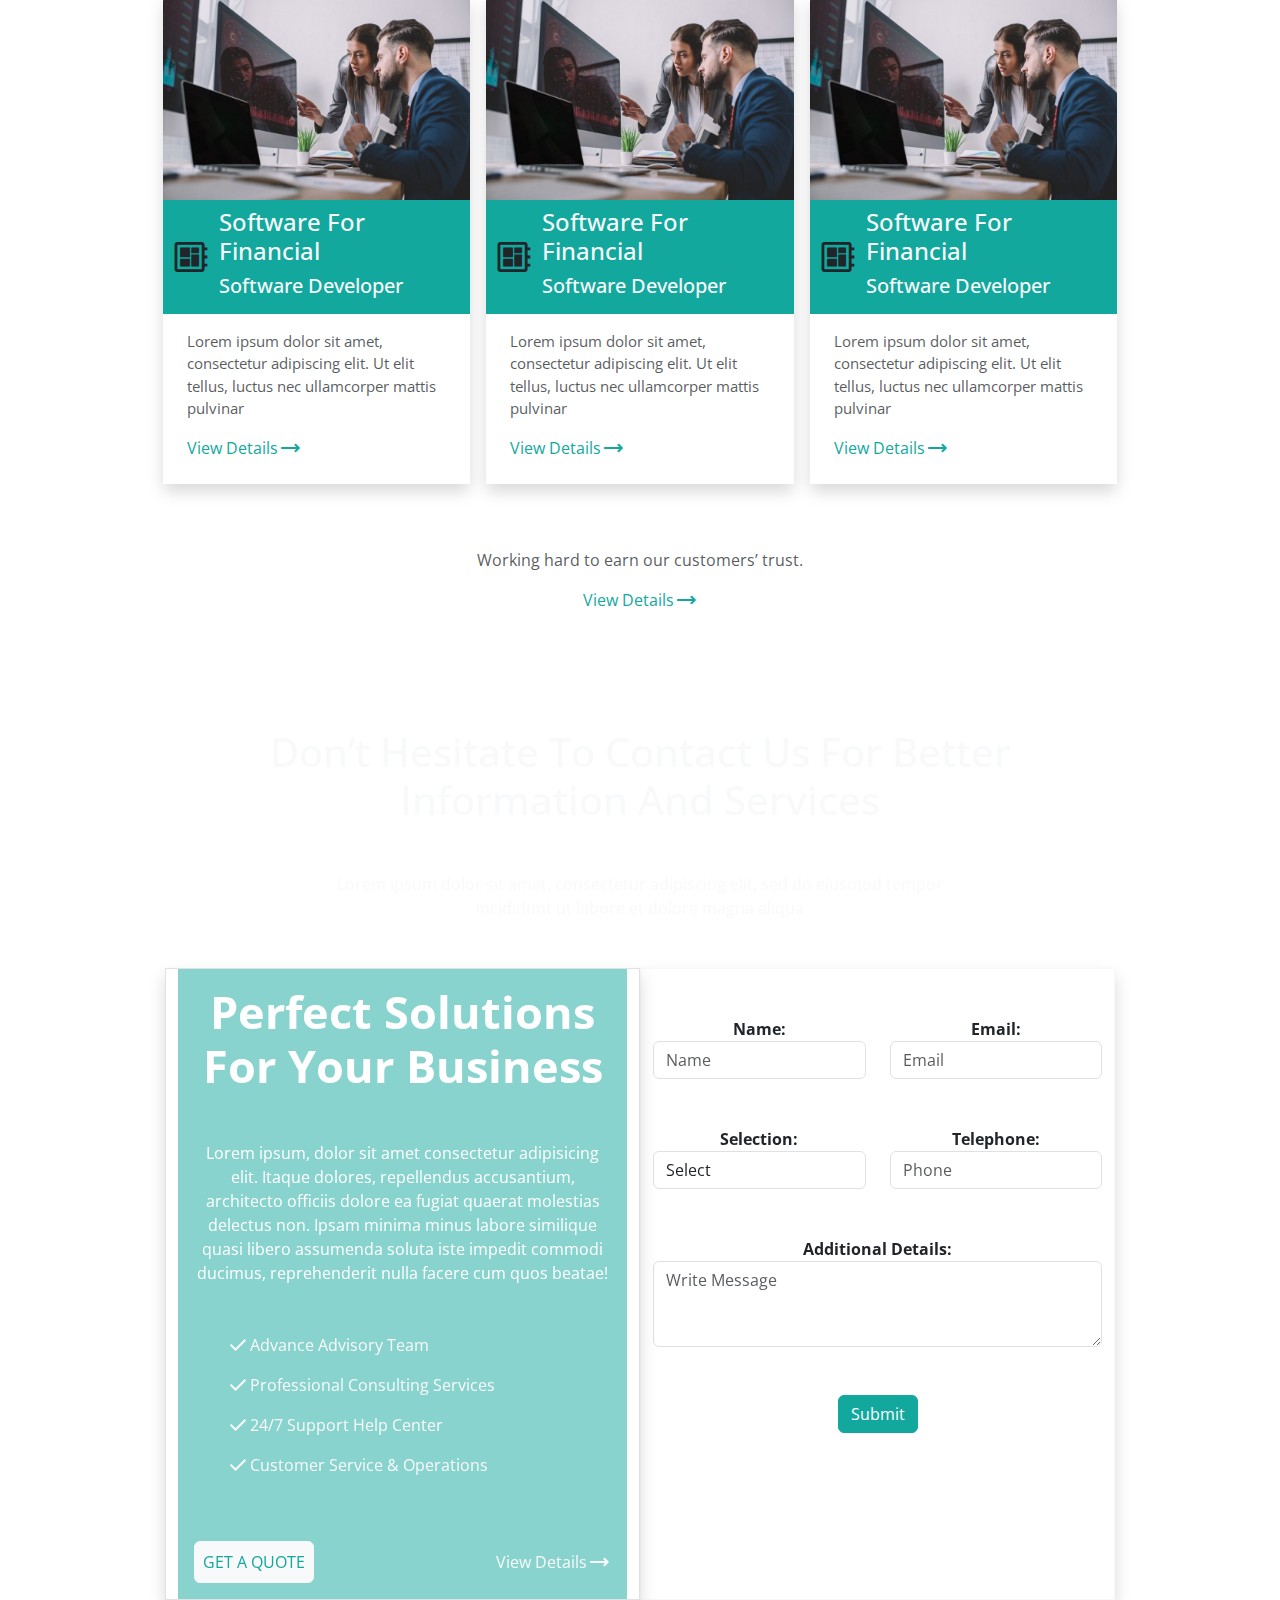
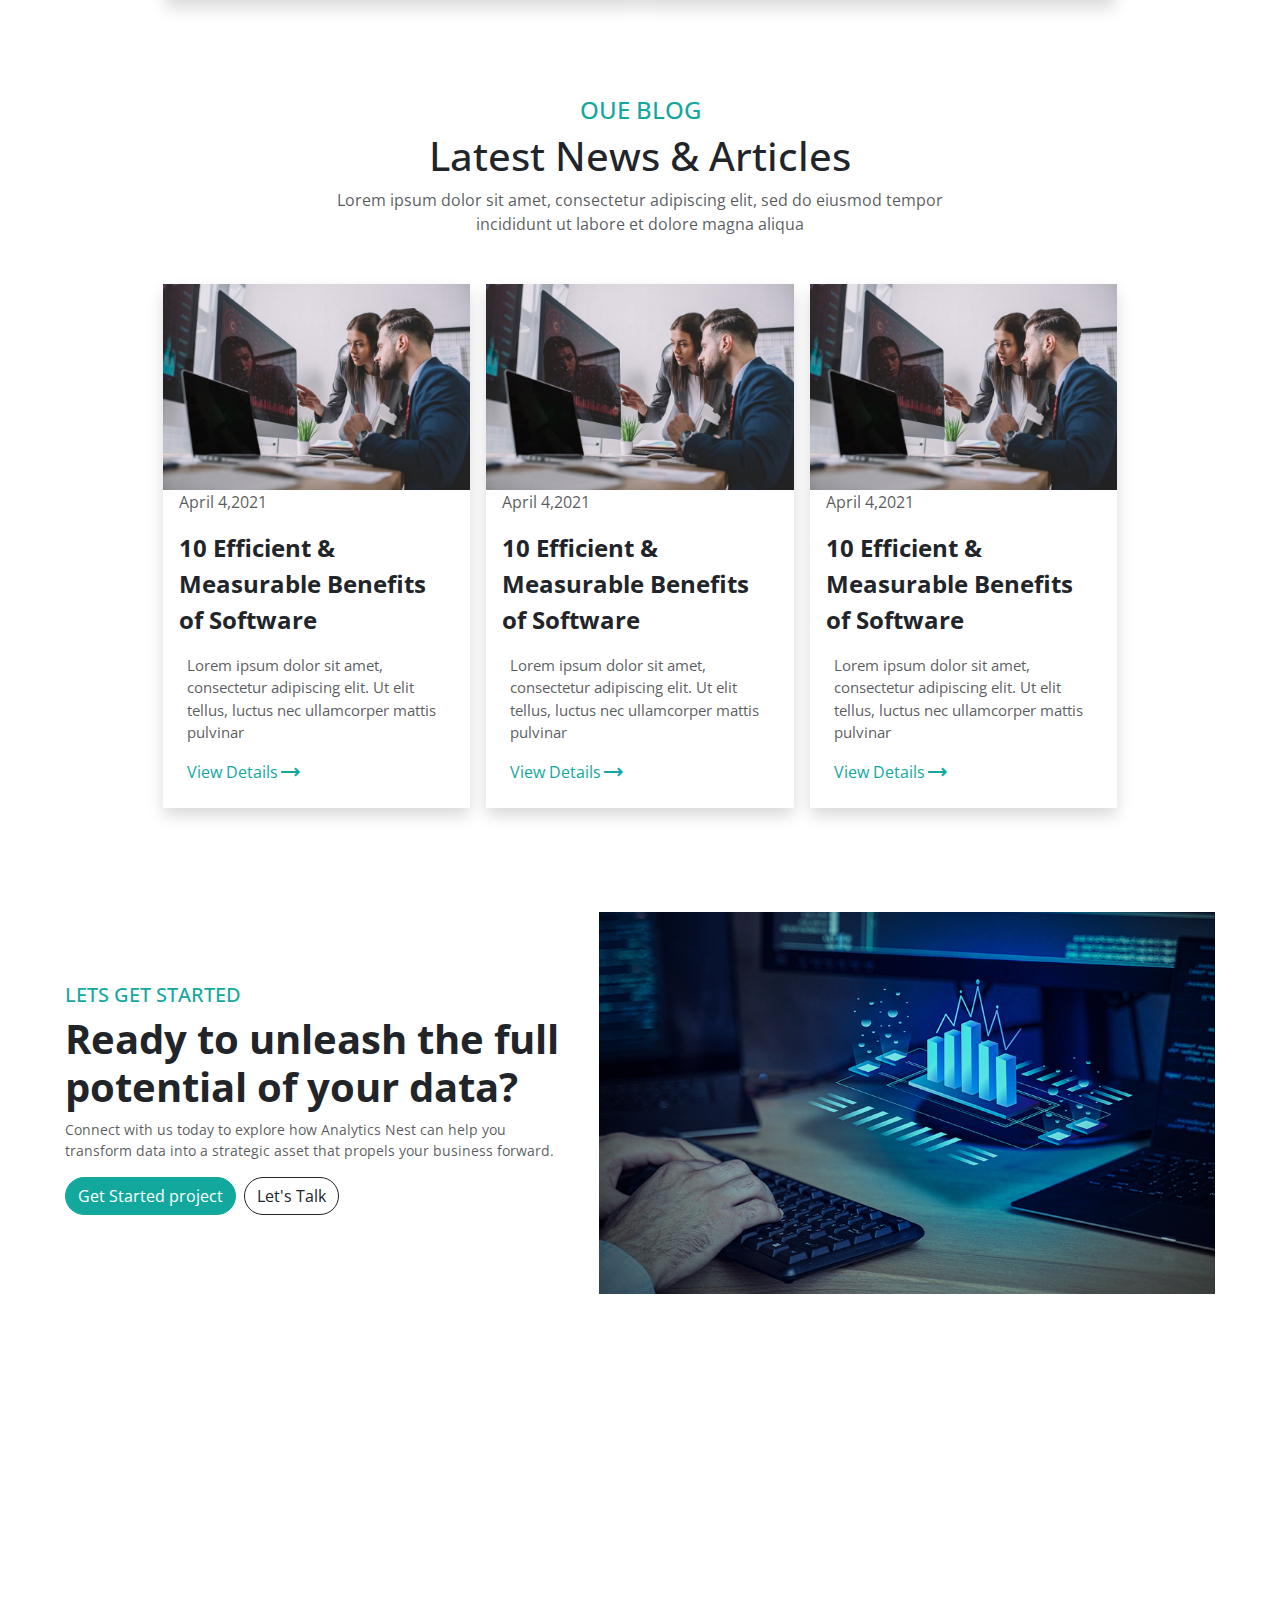
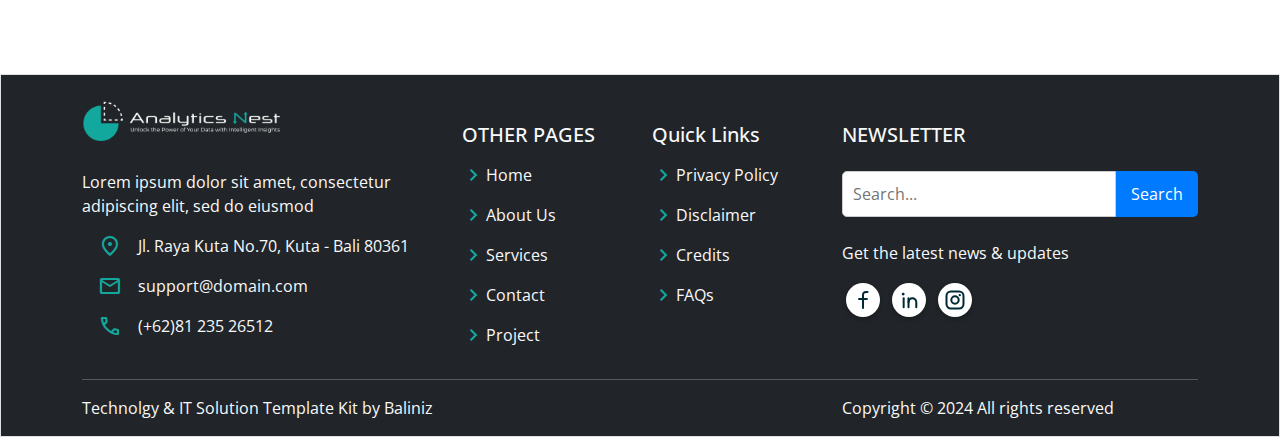
==== commit ef4ee67f: "Update index.html" ====
--- a/index.html
+++ b/index.html
@@ -153,7 +153,7 @@
           class="navbar-brand text-light"
           style="width: 200px"
           href="index.html"
-          ><img src="image/final-logoW.png" class="img-fluid" alt=""
+          ><img src="final-logoW.png" class="img-fluid" alt=""
         /></a>
 
         <button
@@ -198,7 +198,7 @@
     <div class="bg-container">
       <div
         class="bg-image"
-        style="background-image: url('image/background4.jpg')"
+        style="background-image: url('background4.jpg')"
       ></div>
       <div class="container content">
         <div class="row rows">
@@ -228,7 +228,7 @@
         <h5 class="offcanvas-title" id="offcanvasExampleLabel">
           <a class="navbar-brand text-light" style="width: 100px" href="#"
             ><img
-              src="image/final-logoW.png"
+              src="final-logoW.png"
               width="250px"
               class="img-fluid"
               alt=""
@@ -337,7 +337,7 @@
             <div class="col-md-6 col-sm-12 order-md-1 order-2">
               <div>
                 <img
-                  src="image/About-Main2.png"
+                  src="About-Main2.png"
                   height="600px"
                   class="img-fluid"
                   alt=""
@@ -547,7 +547,7 @@
         <div class="col-md-6">
           <div class="justify-content-end d-flex">
             <img
-              src="image/Our-Value.png"
+              src="Our-Value.png"
               class="img-fluid"
               width="600px"
               alt=""
@@ -688,7 +688,7 @@
           class="col-md-3 mx-md-2 mb-3 order-1 order-md-3 p-0 shadow mb-5 bg-body rounded"
         >
           <div>
-            <img src="image/CardsText.jpg" class="img-fluid" alt="" />
+            <img src="CardsText.jpg" class="img-fluid" alt="" />
           </div>
           <div class="d-flex bg-danger p-2">
             <div class="d-flex" style="align-items: center">
@@ -719,7 +719,7 @@
           class="col-md-3 mx-md-2 mb-3 order-1 order-md-3 shadow mb-5 p-0 bg-body rounded"
         >
           <div>
-            <img src="image/CardsText.jpg" class="img-fluid" alt="" />
+            <img src="CardsText.jpg" class="img-fluid" alt="" />
           </div>
           <div class="d-flex bg-danger p-2">
             <div class="d-flex" style="align-items: center">
@@ -750,7 +750,7 @@
           class="col-md-3 mx-md-2 mb-3 order-1 order-md-3 p-0 shadow mb-5 bg-body rounded"
         >
           <div>
-            <img src="image/CardsText.jpg" class="img-fluid" alt="" />
+            <img src="CardsText.jpg" class="img-fluid" alt="" />
           </div>
           <div class="d-flex bg-danger p-2">
             <div class="d-flex" style="align-items: center">
@@ -797,11 +797,11 @@
     <!-- PARALLEX EFFECT START -->
     <div class="parallax-container mt-5">
       <div class="parallax">
-        <img src="image/background2.jpg" alt="Image 1" />
+        <img src="background2.jpg" alt="Image 1" />
       </div>
     </div>
     <div class="text-center mt-5">
-      <img src="image/background2.jpg" class="responsive img-fluid" alt="" />
+      <img src="background2.jpg" class="responsive img-fluid" alt="" />
     </div>
     <!-- PARALLEX EFFECT END -->
 
@@ -991,7 +991,7 @@
           class="col-md-3 mx-md-2 mb-3 order-1 order-md-3 p-0 shadow mb-5 bg-body rounded"
         >
           <div>
-            <img src="image/CardsText.jpg" class="img-fluid" alt="" />
+            <img src="CardsText.jpg" class="img-fluid" alt="" />
           </div>
           <p class="text-muted px-3">April 4,2021</p>
           <p class="fs-4 px-3 fw-bold">
@@ -1016,7 +1016,7 @@
           class="col-md-3 mx-md-2 mb-3 order-1 order-md-3 p-0 shadow mb-5 bg-body rounded"
         >
           <div>
-            <img src="image/CardsText.jpg" class="img-fluid" alt="" />
+            <img src="CardsText.jpg" class="img-fluid" alt="" />
           </div>
           <p class="text-muted px-3">April 4,2021</p>
           <p class="fs-4 px-3 fw-bold">
@@ -1041,7 +1041,7 @@
           class="col-md-3 mx-md-2 mb-3 order-1 order-md-3 p-0 shadow mb-5 bg-body rounded"
         >
           <div>
-            <img src="image/CardsText.jpg" class="img-fluid" alt="" />
+            <img src="CardsText.jpg" class="img-fluid" alt="" />
           </div>
           <p class="text-muted px-3">April 4,2021</p>
           <p class="fs-4 px-3 fw-bold">
@@ -1089,7 +1089,7 @@
         </div>
         <div class="col-md-6 mt-2">
           <img
-            src="image/Potential-of-your-data.png"
+            src="Potential-of-your-data.png"
             class="img-fluid"
             alt=""
           />
@@ -1105,7 +1105,7 @@
           <div class="row">
             <div class="col-md-4">
               <div class="px-lg-0 px-sm-0 px-md-0">
-                <img src="image/final-logoW.png" width="200px" alt="" />
+                <img src="final-logoW.png" width="200px" alt="" />
               </div>
               <div>
                 <p class="text-light px-lg-0 px-sm-0 px-md-0 fs-6">
@@ -1240,9 +1240,9 @@
                 <p class="text-light mt-4">Get the latest news & updates</p>
               </div>
               <div>
-                <a href=""><img src="image/fb.svg" alt="" /></a>
-                <a href=""><img src="image/link.svg" alt="" /></a>
-                <a href=""><img src="image/insta.svg" alt="" /></a>
+                <a href=""><img src="fb.svg" alt="" /></a>
+                <a href=""><img src="link.svg" alt="" /></a>
+                <a href=""><img src="insta.svg" alt="" /></a>
               </div>
             </div>
           </div>
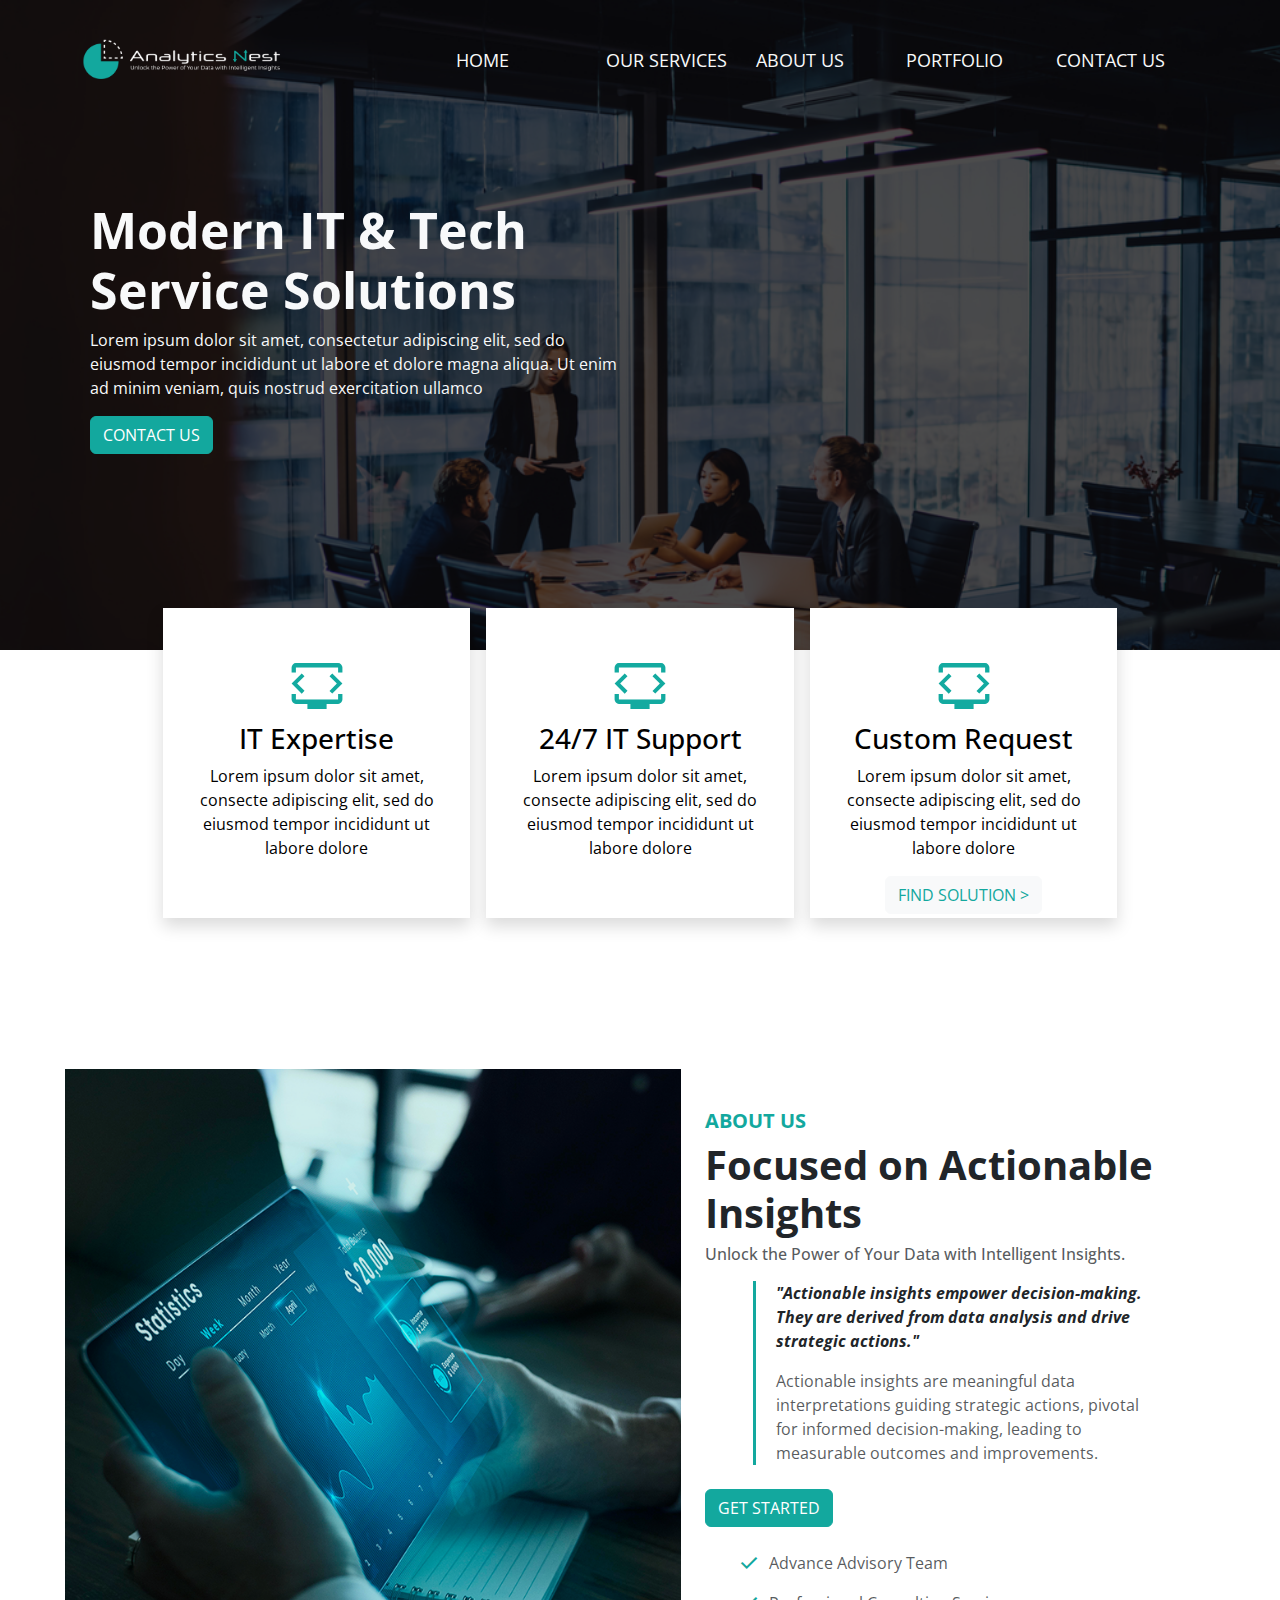
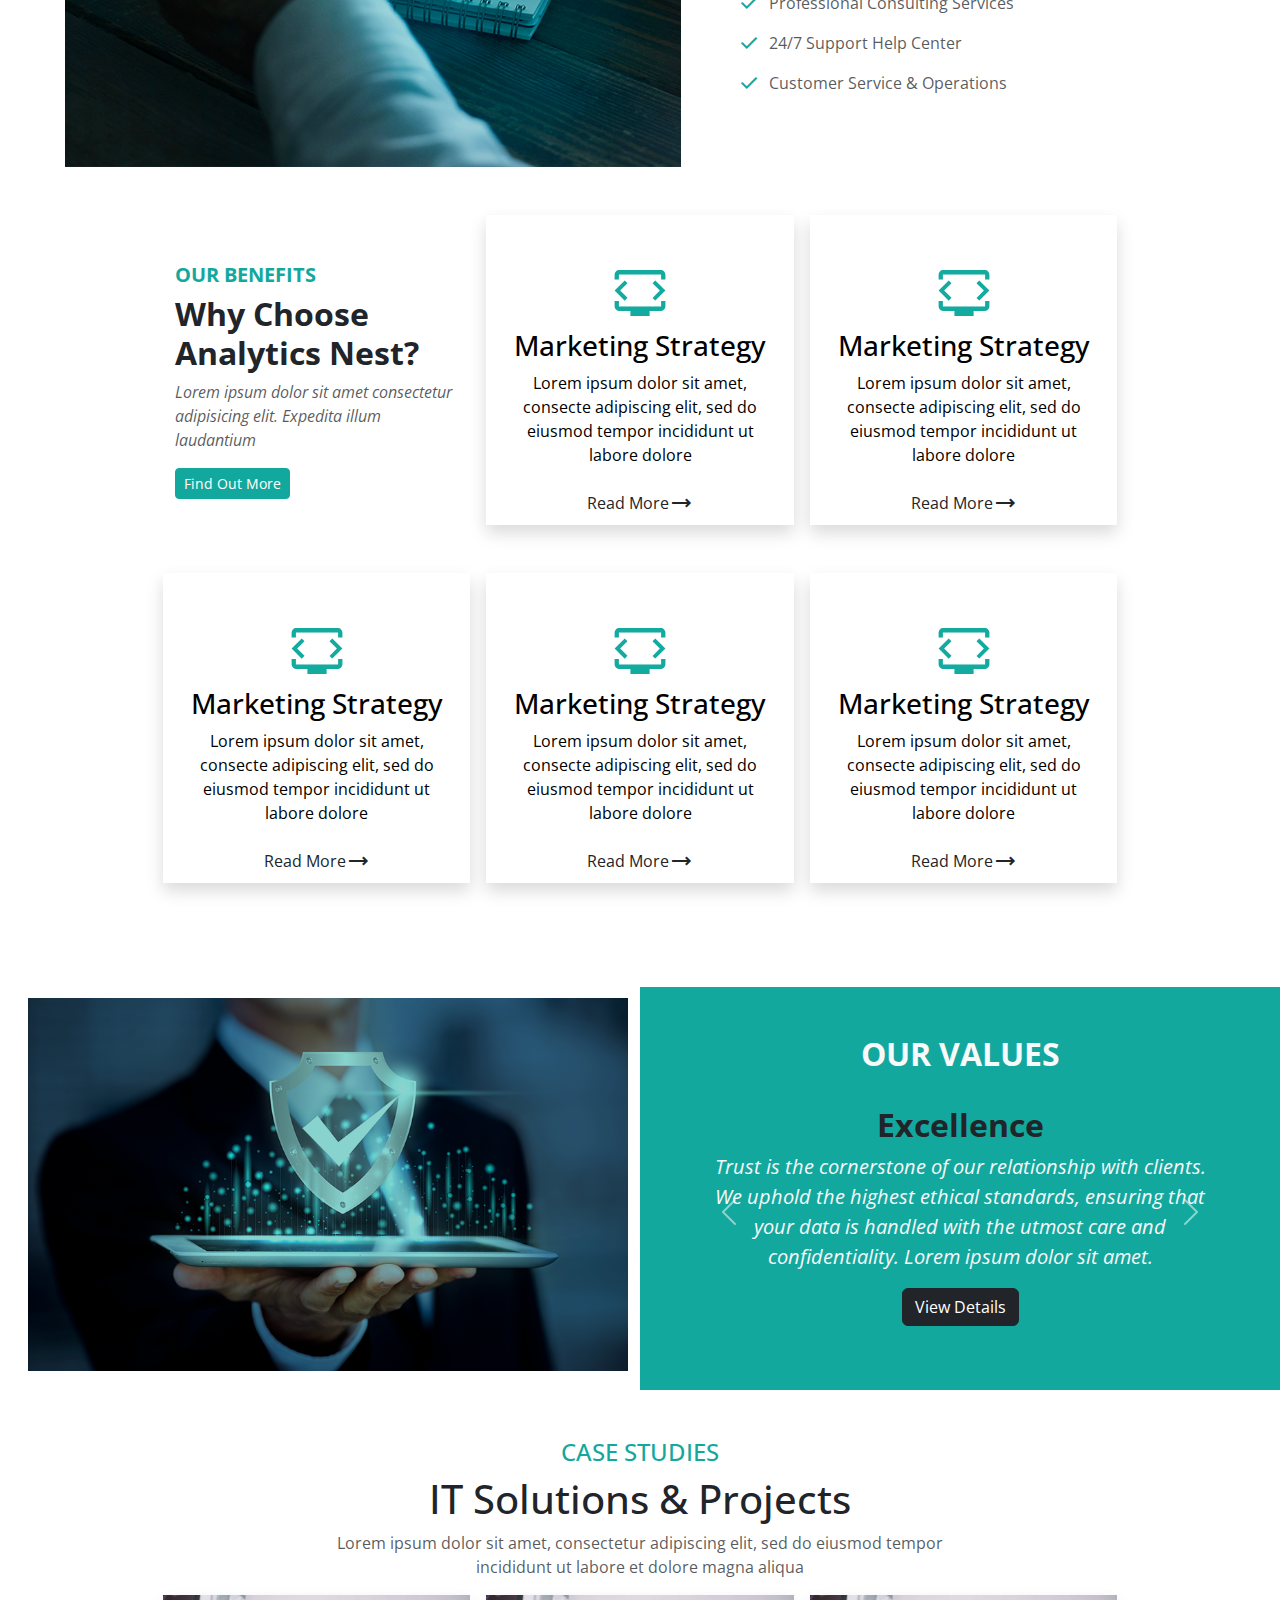
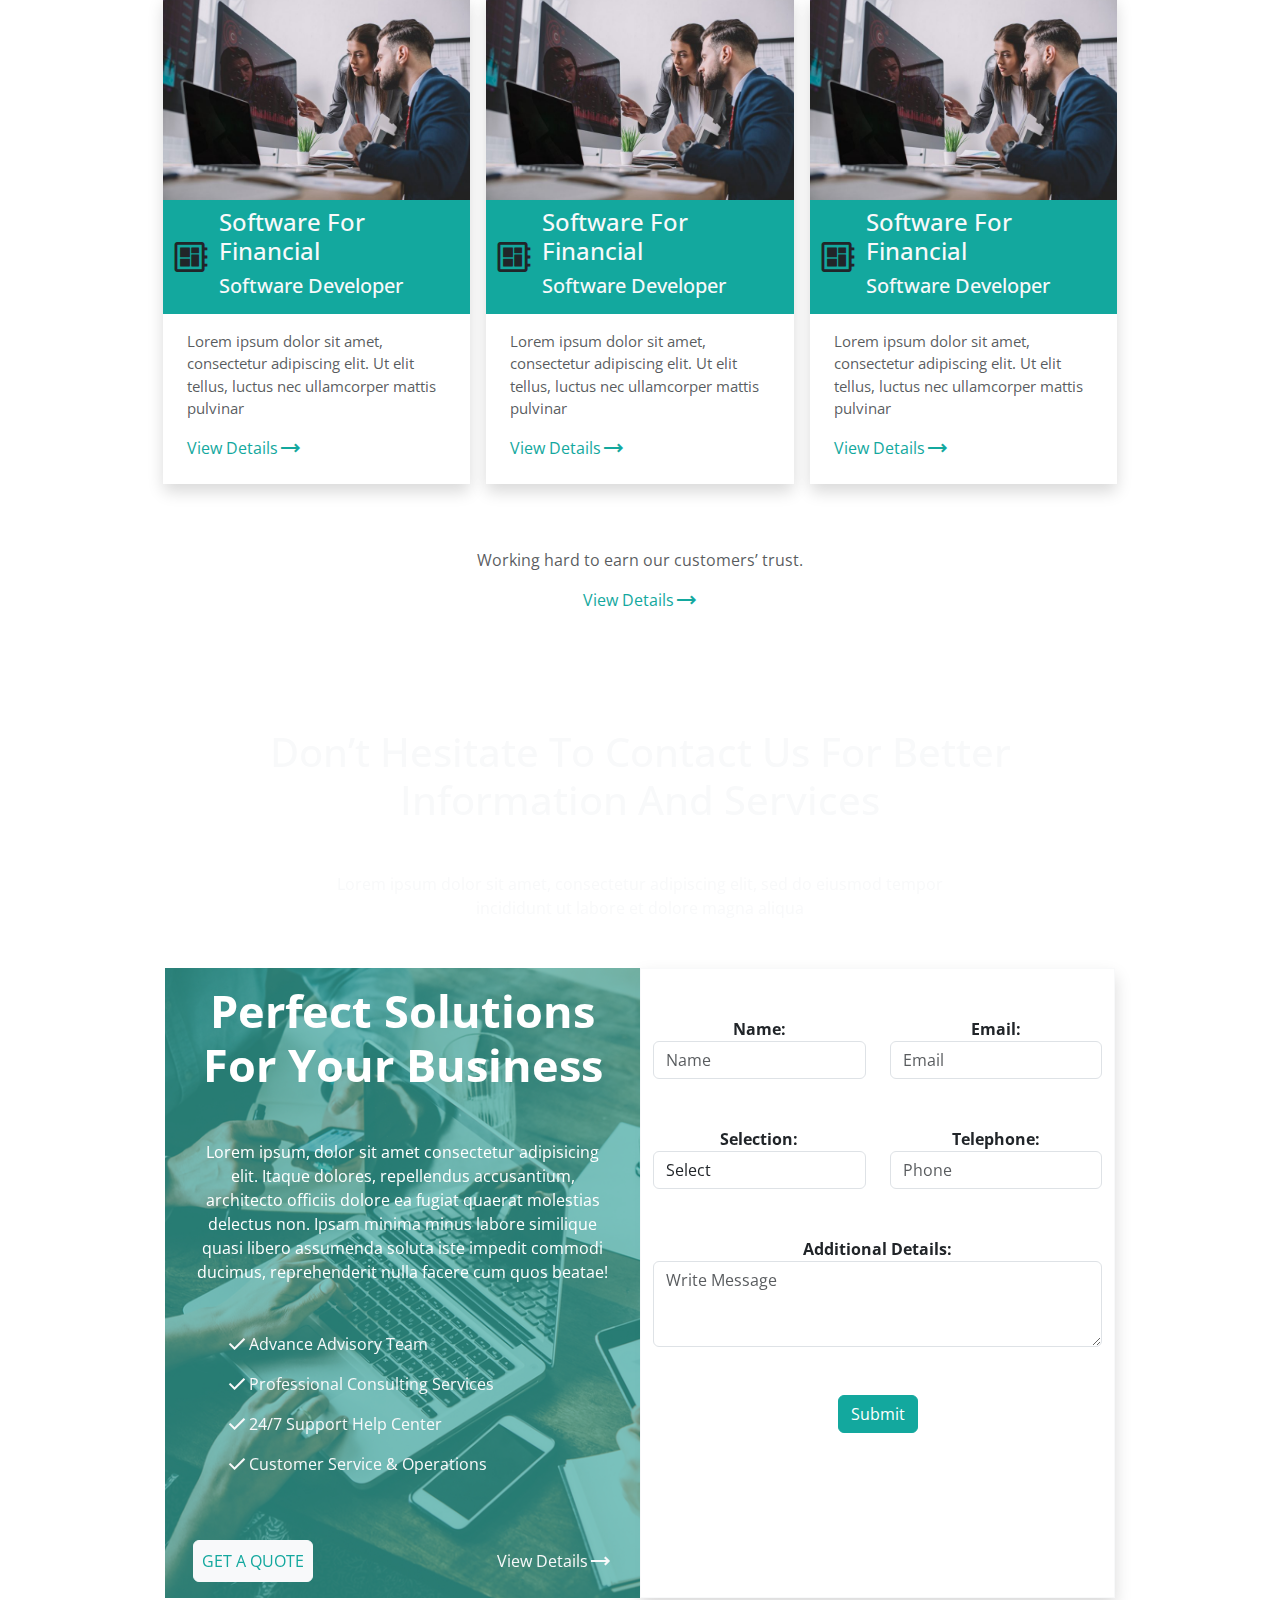
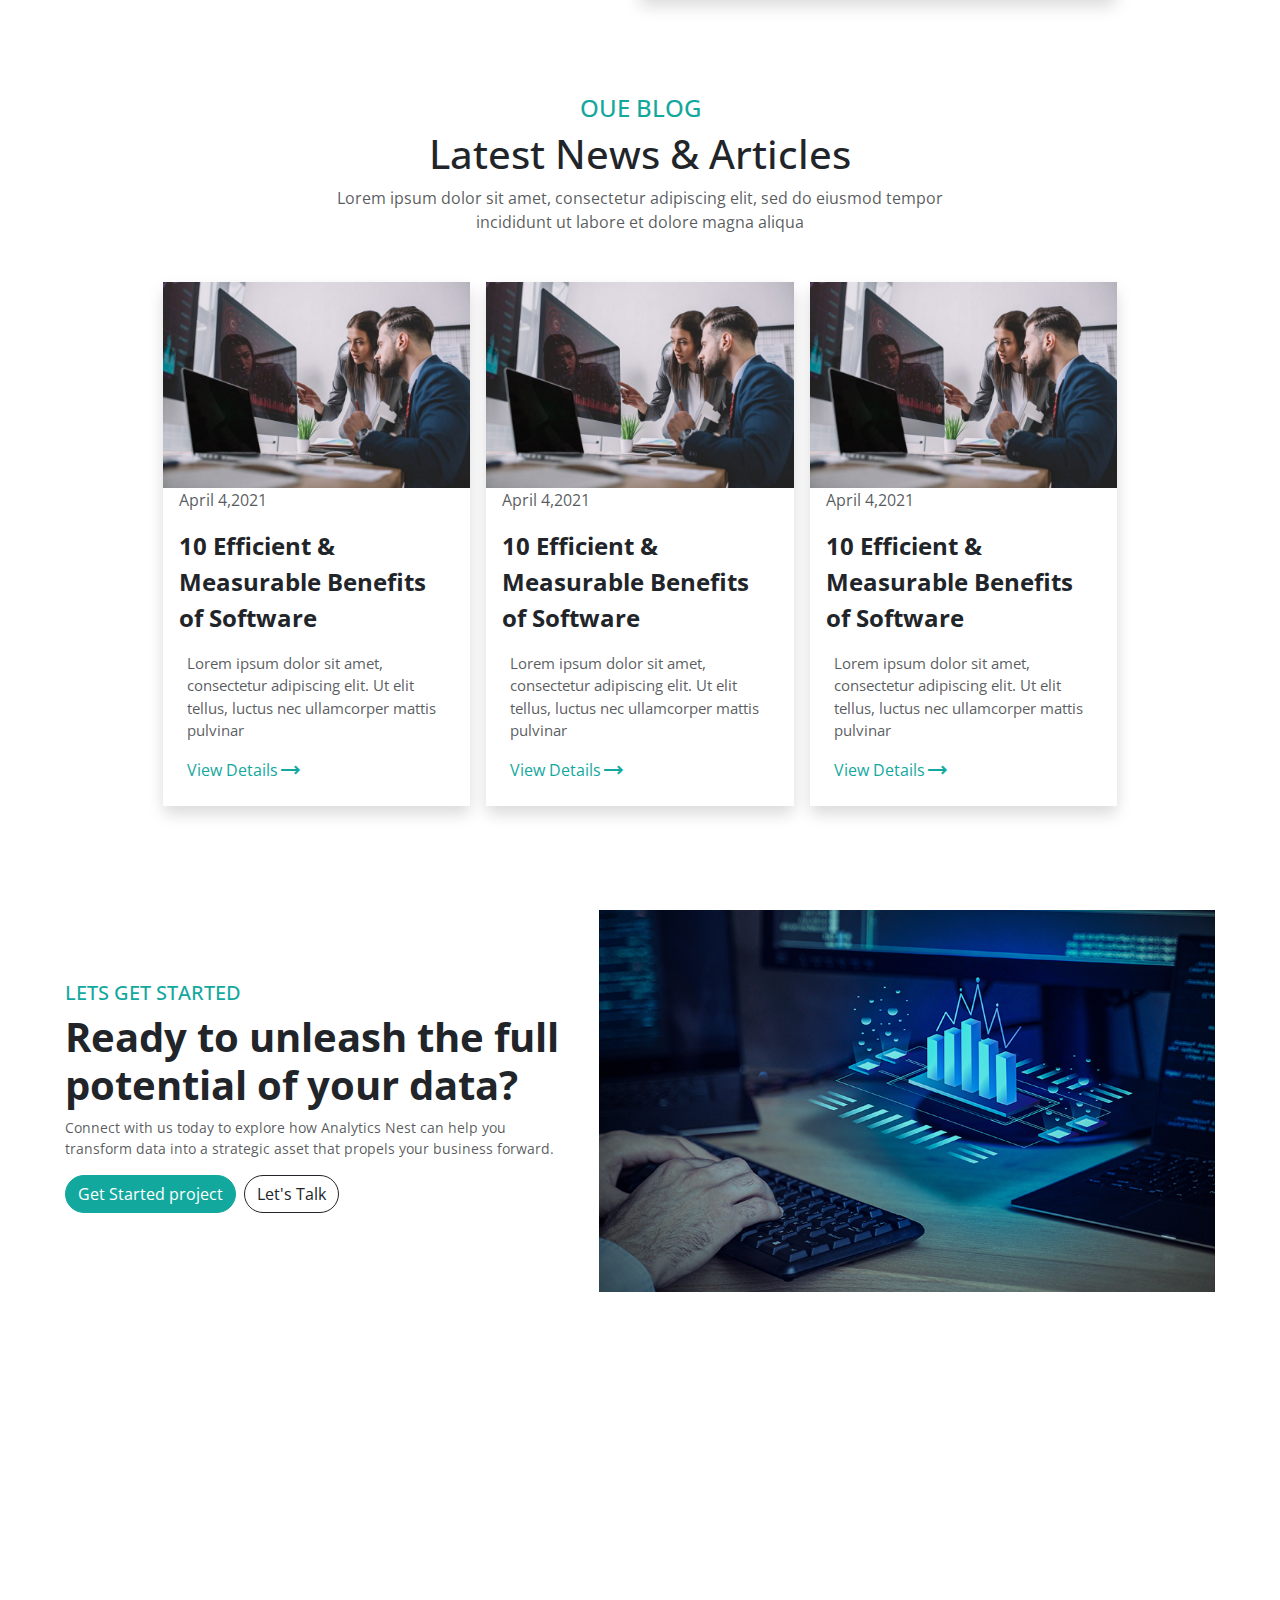
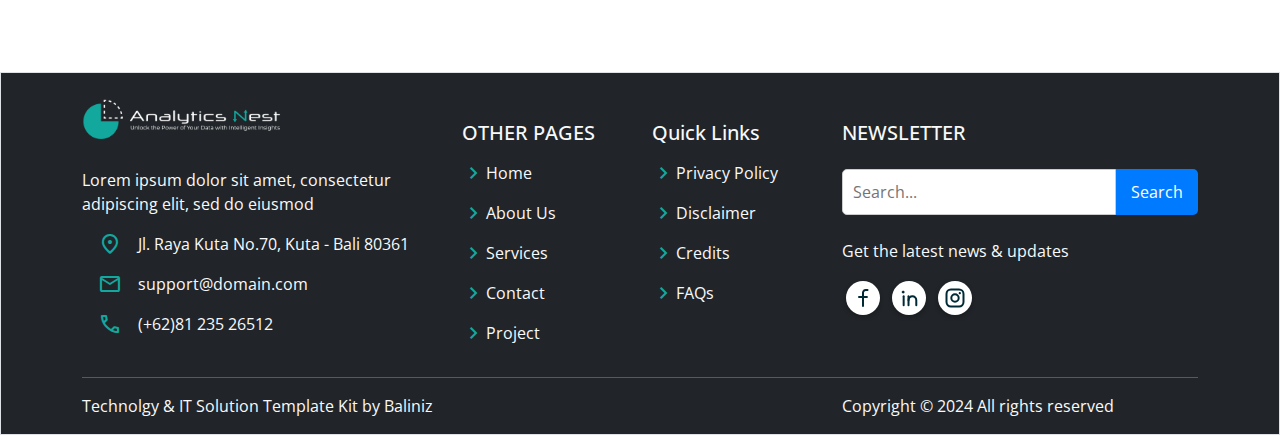
==== commit 43fb7973: "Update index.html" ====
--- a/index.html
+++ b/index.html
@@ -825,8 +825,8 @@
       <!-- form -->
       <div class="container mt-5">
         <div class="row rowss">
-          <div class="col-md-5 background border border shadow mb-5 bg-body">
-            <div class="overlay">
+          <div class="col-md-5 overlay background  mb-5 ">
+            <div class="">
               <div class="red-box bg-danger"></div>
               <div class="text p-3">
                 <h1>Perfect Solutions For Your Business</h1>
--- a/style.css
+++ b/style.css
@@ -150,7 +150,7 @@
 
 .background::after {
   content: "";
-  background-image: url(image/background2.jpg);
+  background-image: url(background2.jpg);
   background-repeat: no-repeat;
   background-size: cover;
   position: absolute;
@@ -276,4 +276,4 @@
 
 .marginForAll{
   margin: 13px;
-}+}
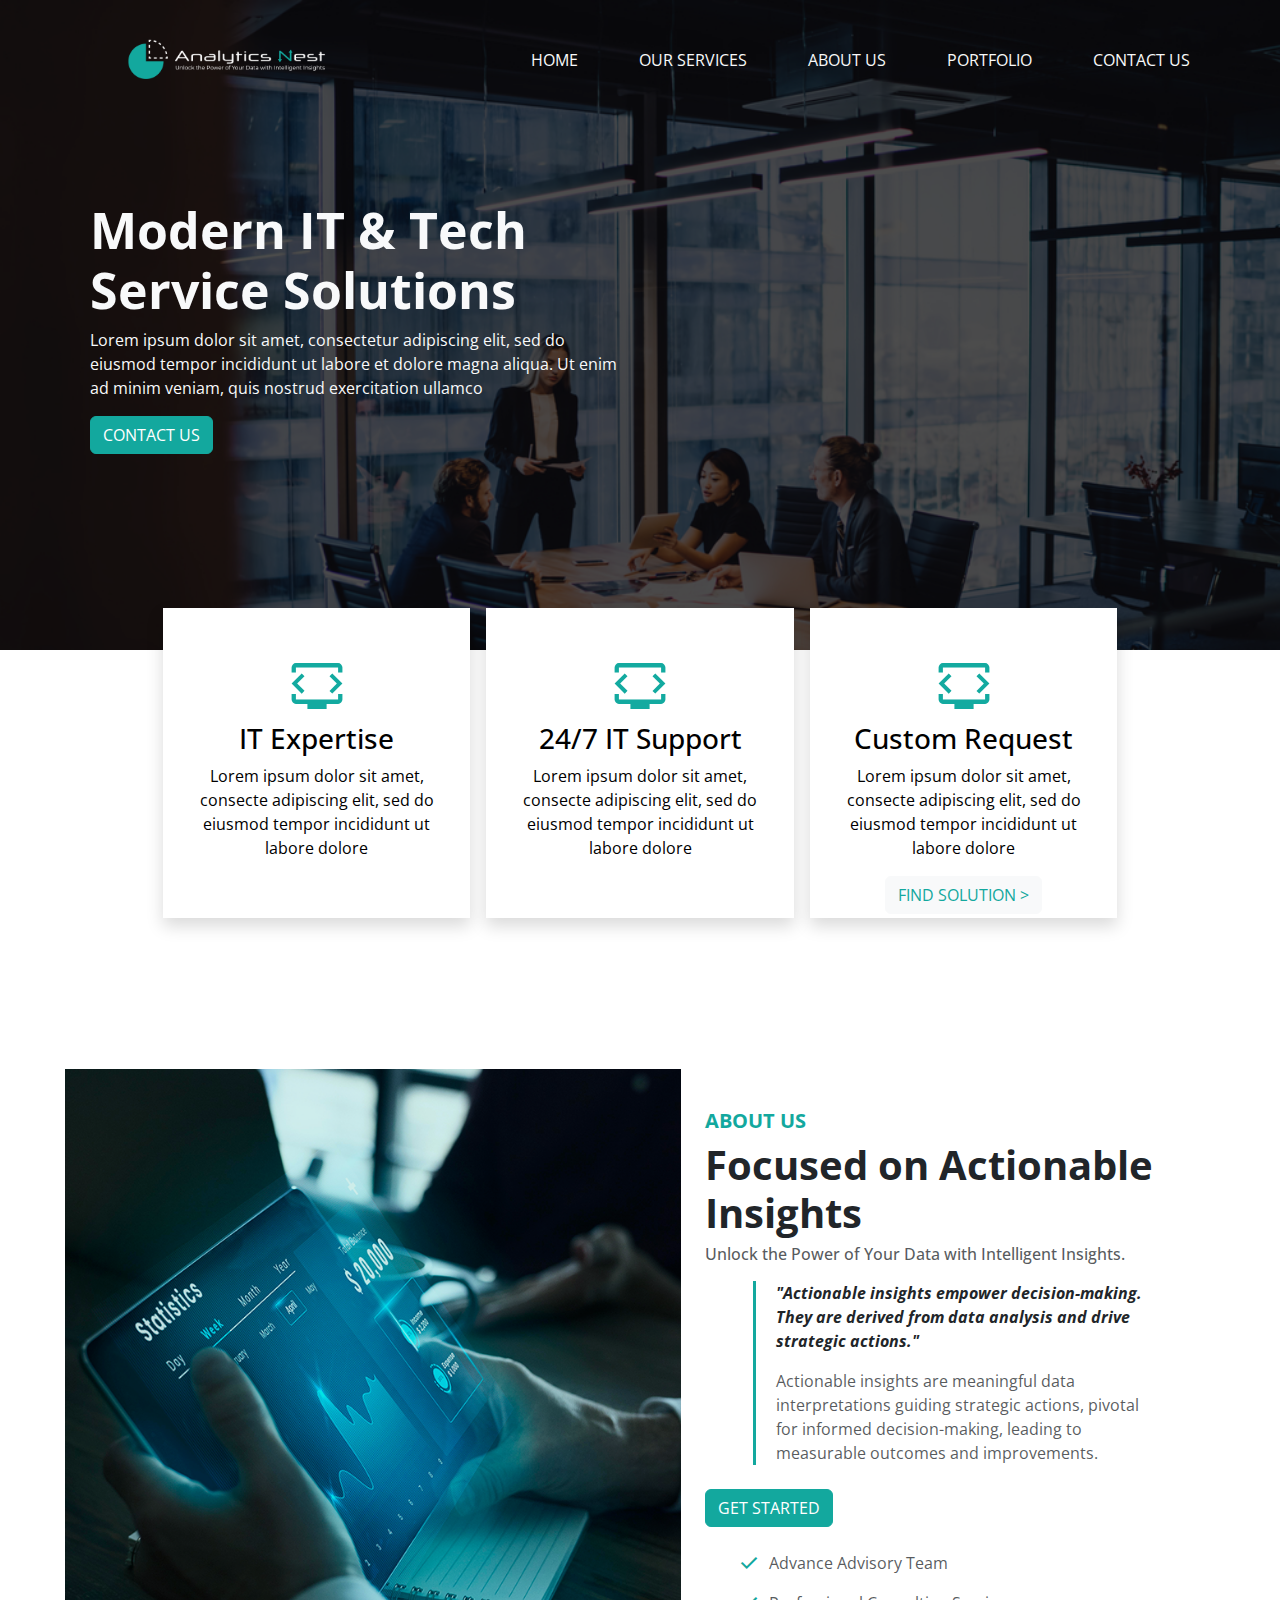
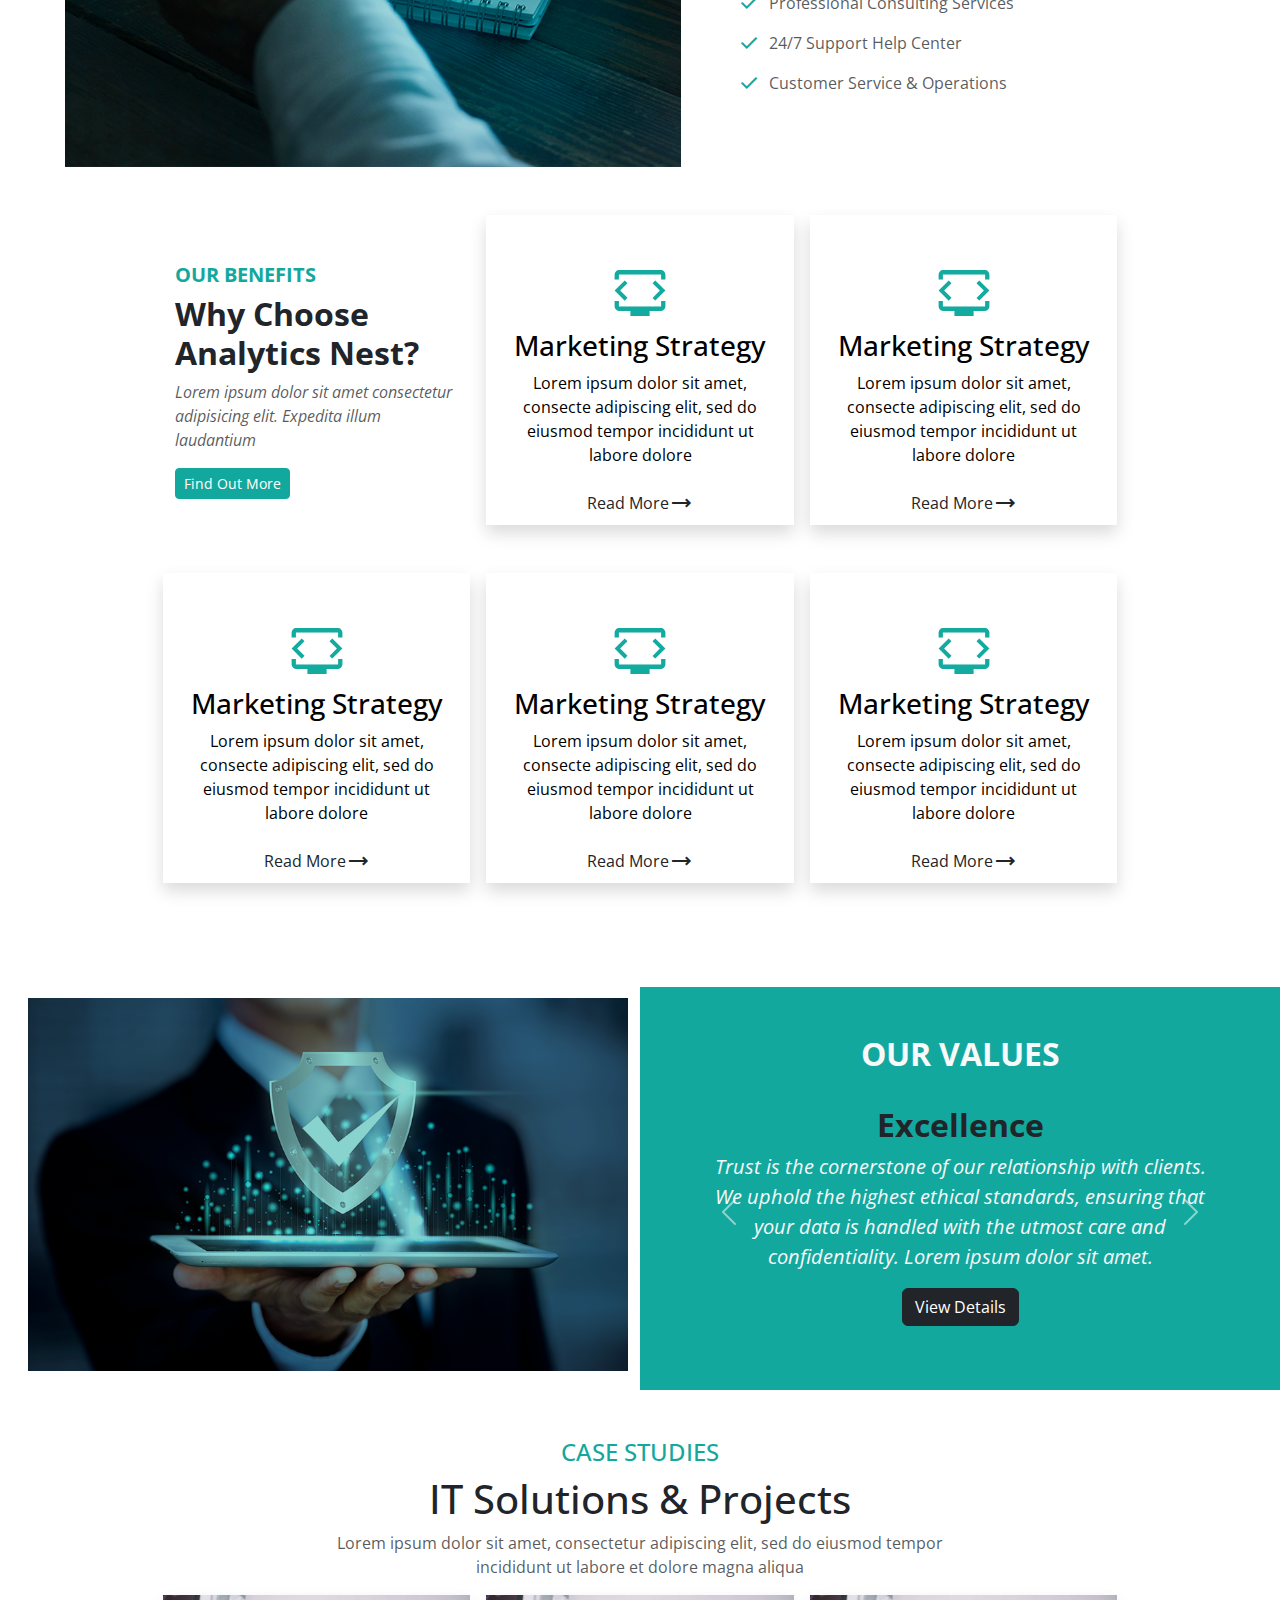
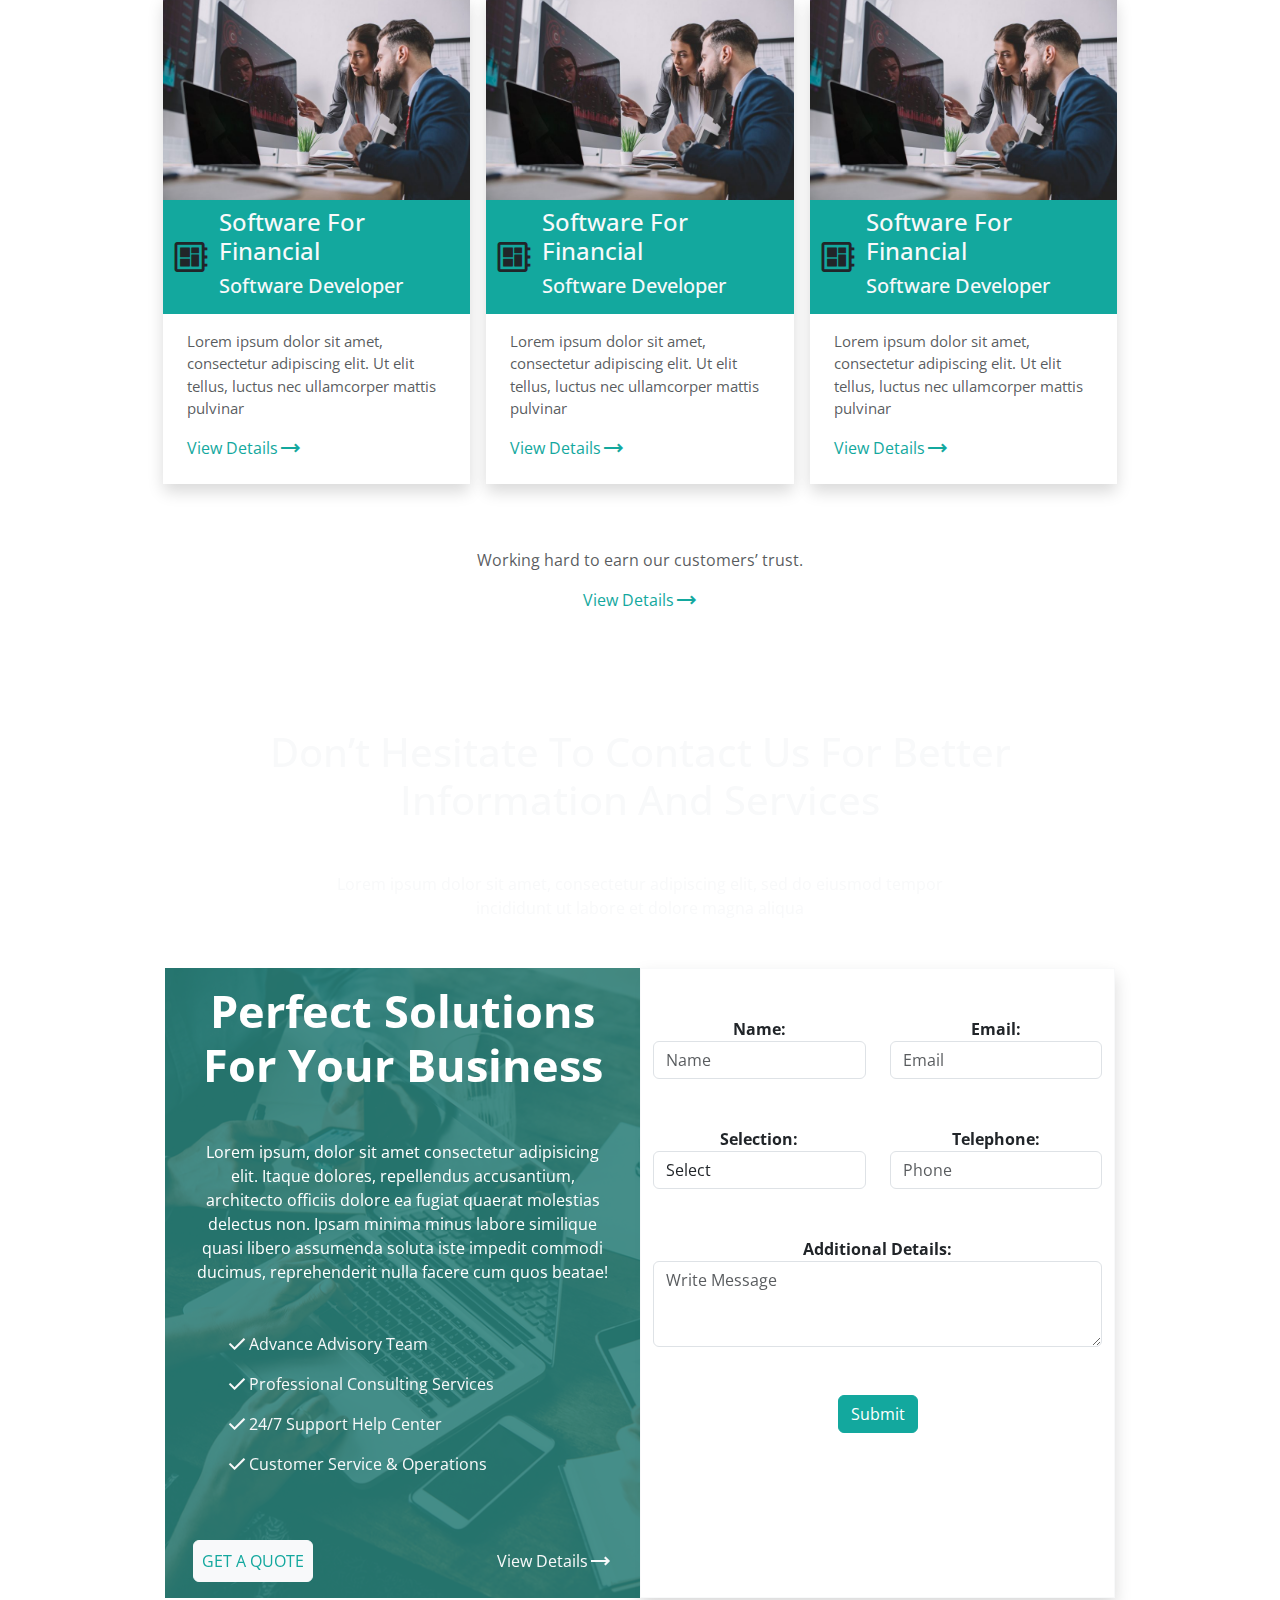
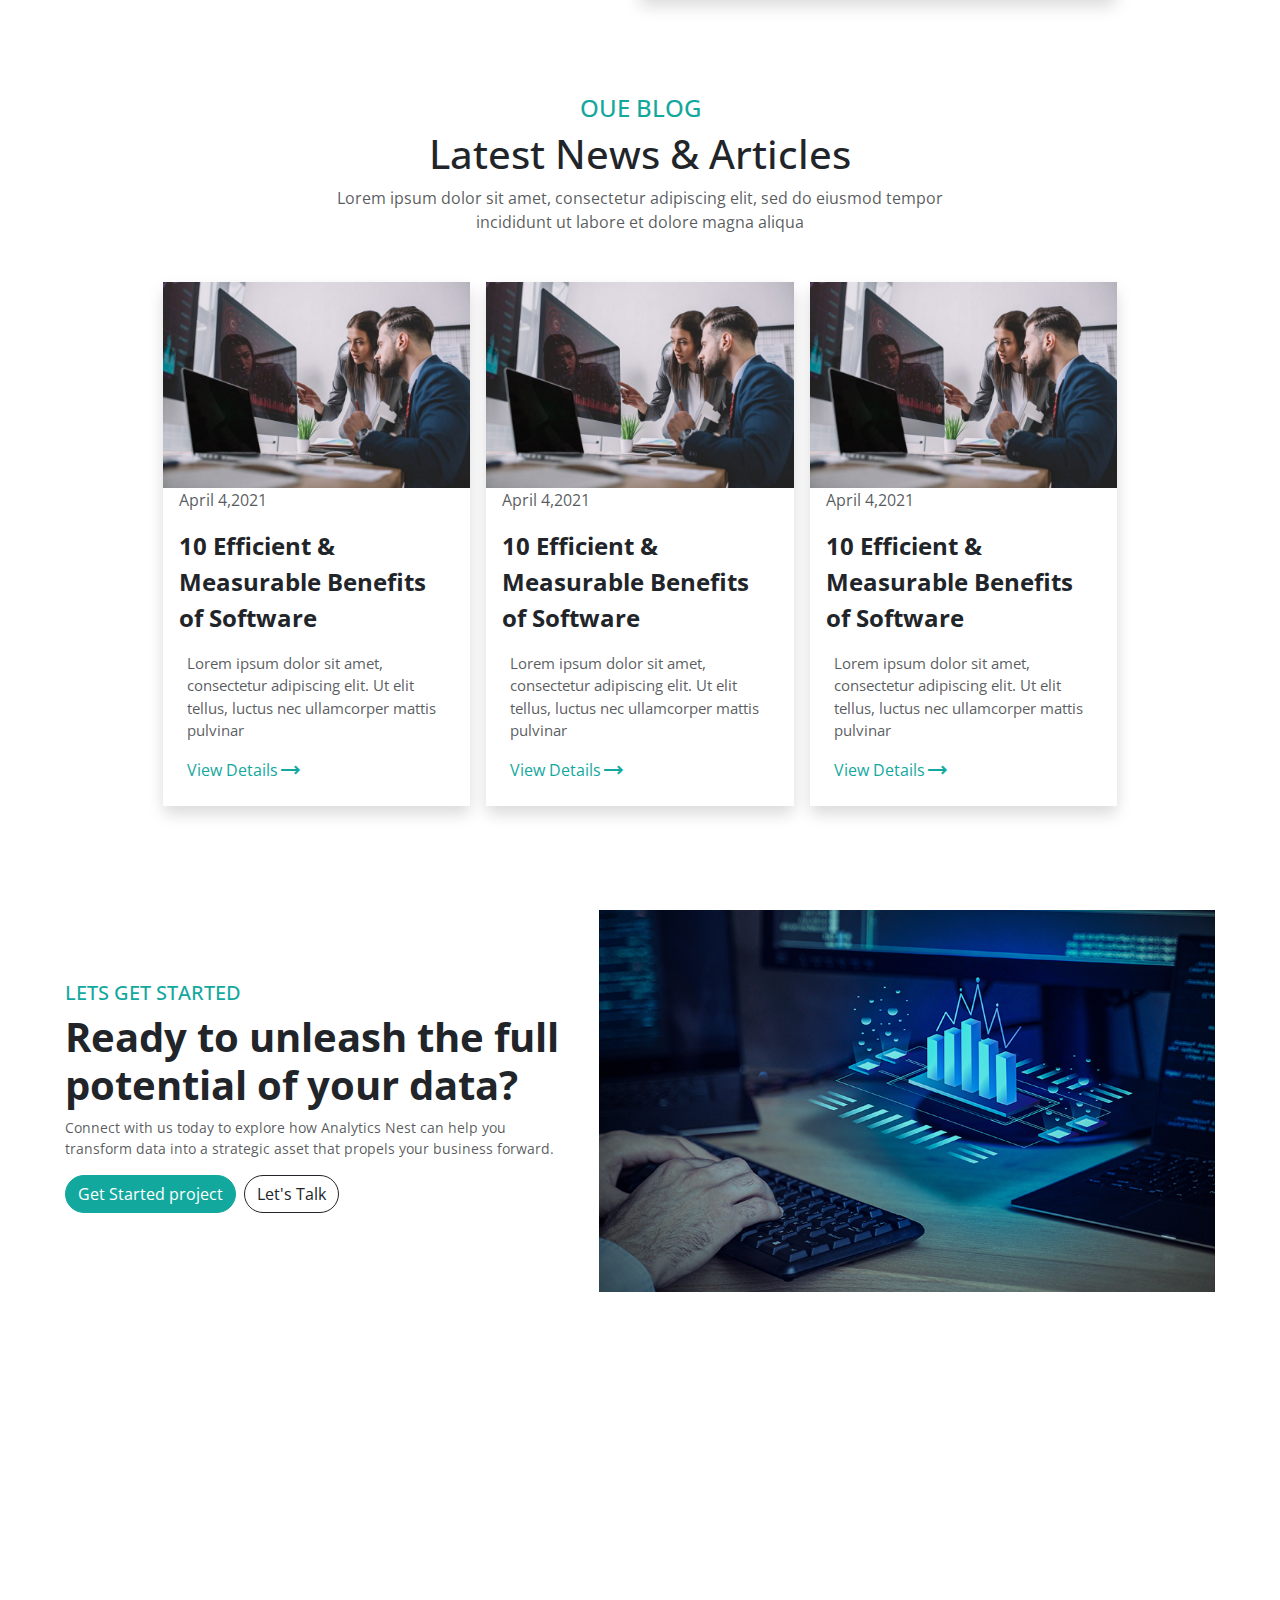
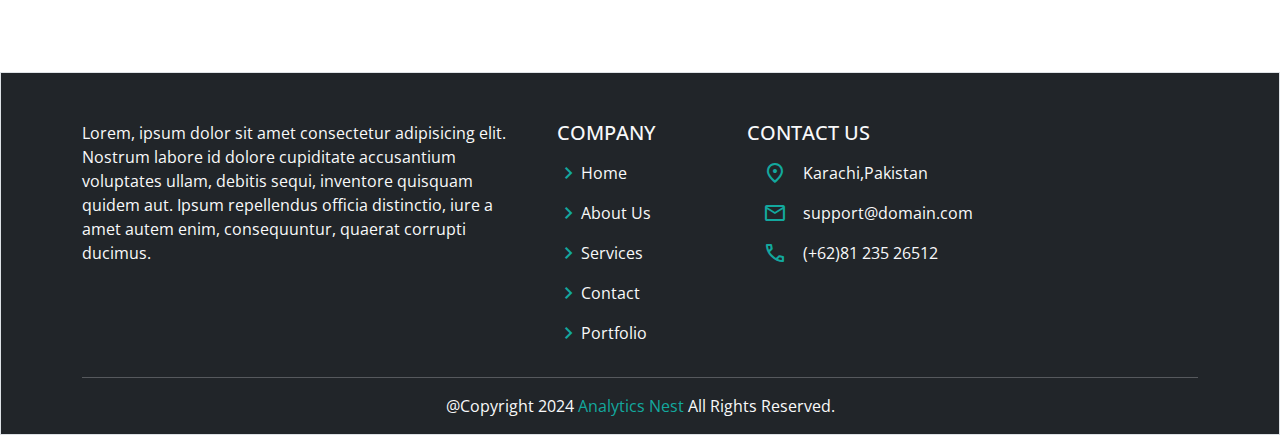
==== commit 8687a826: "Update index.html" ====
--- a/index.html
+++ b/index.html
@@ -1098,30 +1098,80 @@
     </div>
     <!-- LAST DIV END -->
 
-    <!-- FOOTER START -->
+      <!-- FOOTER START -->
     <footer>
       <div class="container-fluid border bg-dark">
         <div class="container">
           <div class="row">
-            <div class="col-md-4">
-              <div class="px-lg-0 px-sm-0 px-md-0">
-                <img src="final-logoW.png" width="200px" alt="" />
+            <div class="col-md-5 text-light">
+              <div class="px-lg-0 mt-4 px-sm-0 px-md-0">
+                <img src="image/final-logoW.png" width="200px" alt="" />
               </div>
               <div>
-                <p class="text-light px-lg-0 px-sm-0 px-md-0 fs-6">
-                  Lorem ipsum dolor sit amet, consectetur adipiscing elit, sed
-                  do eiusmod
+                <p>
+                  Lorem, ipsum dolor sit amet consectetur adipisicing elit.
+                  Nostrum labore id dolore cupiditate accusantium voluptates
+                  ullam, debitis sequi, inventore quisquam quidem aut. Ipsum
+                  repellendus officia distinctio, iure a amet autem enim,
+                  consequuntur, quaerat corrupti ducimus.
                 </p>
               </div>
+            </div>
+            <div class="col-md-2 text-light">
+              <h5 class="mt-5">COMPANY</h5>
+              <div class="mt-3">
+                <li>
+                  <div class="d-flex">
+                    <span class="material-symbols-outlined text-danger">
+                      chevron_right
+                    </span>
+                    <p class="text-light">Home</p>
+                  </div>
+                </li>
+                <li>
+                  <div class="d-flex">
+                    <span class="material-symbols-outlined text-danger">
+                      chevron_right
+                    </span>
+                    <p class="text-light">About Us</p>
+                  </div>
+                </li>
+                <li>
+                  <div class="d-flex">
+                    <span class="material-symbols-outlined text-danger">
+                      chevron_right
+                    </span>
+                    <p class="text-light">Services</p>
+                  </div>
+                </li>
+                <li>
+                  <div class="d-flex">
+                    <span class="material-symbols-outlined text-danger">
+                      chevron_right
+                    </span>
+                    <p class="text-light">Contact</p>
+                  </div>
+                </li>
+                <li>
+                  <div class="d-flex">
+                    <span class="material-symbols-outlined text-danger">
+                      chevron_right
+                    </span>
+                    <p class="text-light">Portfolio</p>
+                  </div>
+                </li>
+              </div>
+            </div>
+
+            <div class="col-md-3 text-light">
+              <h5 class="mt-5">CONTACT US</h5>
               <div class="mt-3">
                 <li>
                   <div class="d-flex">
                     <span class="material-symbols-outlined px-3 text-danger">
                       location_on
                     </span>
-                    <p class="text-light">
-                      Jl. Raya Kuta No.70, Kuta - Bali 80361
-                    </p>
+                    <p class="text-light">Karachi,Pakistan</p>
                   </div>
                 </li>
                 <li>
@@ -1142,109 +1192,6 @@
                 </li>
               </div>
             </div>
-            <div class="col-md-2 text-light">
-              <h5 class="mt-5">OTHER PAGES</h5>
-              <div class="mt-3">
-                <li>
-                  <div class="d-flex">
-                    <span class="material-symbols-outlined text-danger">
-                      chevron_right
-                    </span>
-                    <p class="text-light">Home</p>
-                  </div>
-                </li>
-                <li>
-                  <div class="d-flex">
-                    <span class="material-symbols-outlined text-danger">
-                      chevron_right
-                    </span>
-                    <p class="text-light">About Us</p>
-                  </div>
-                </li>
-                <li>
-                  <div class="d-flex">
-                    <span class="material-symbols-outlined text-danger">
-                      chevron_right
-                    </span>
-                    <p class="text-light">Services</p>
-                  </div>
-                </li>
-                <li>
-                  <div class="d-flex">
-                    <span class="material-symbols-outlined text-danger">
-                      chevron_right
-                    </span>
-                    <p class="text-light">Contact</p>
-                  </div>
-                </li>
-                <li>
-                  <div class="d-flex">
-                    <span class="material-symbols-outlined text-danger">
-                      chevron_right
-                    </span>
-                    <p class="text-light">Project</p>
-                  </div>
-                </li>
-              </div>
-            </div>
-            <div class="col-md-2 text-light">
-              <h5 class="mt-5">Quick Links</h5>
-              <div class="mt-3">
-                <li>
-                  <div class="d-flex">
-                    <span class="material-symbols-outlined text-danger">
-                      chevron_right
-                    </span>
-                    <p class="text-light">Privacy Policy</p>
-                  </div>
-                </li>
-                <li>
-                  <div class="d-flex">
-                    <span class="material-symbols-outlined text-danger">
-                      chevron_right
-                    </span>
-                    <p class="text-light">Disclaimer</p>
-                  </div>
-                </li>
-                <li>
-                  <div class="d-flex">
-                    <span class="material-symbols-outlined text-danger">
-                      chevron_right
-                    </span>
-                    <p class="text-light">Credits</p>
-                  </div>
-                </li>
-                <li>
-                  <div class="d-flex">
-                    <span class="material-symbols-outlined text-danger">
-                      chevron_right
-                    </span>
-                    <p class="text-light">FAQs</p>
-                  </div>
-                </li>
-              </div>
-            </div>
-            <div class="col-md-4 text-light">
-              <h5 class="mt-5">NEWSLETTER</h5>
-              <div>
-                <div class="search-container mt-4">
-                  <input
-                    type="text"
-                    class="search-input"
-                    placeholder="Search..."
-                  />
-                  <button type="submit" class="search-button">Search</button>
-                </div>
-              </div>
-              <div>
-                <p class="text-light mt-4">Get the latest news & updates</p>
-              </div>
-              <div>
-                <a href=""><img src="fb.svg" alt="" /></a>
-                <a href=""><img src="link.svg" alt="" /></a>
-                <a href=""><img src="insta.svg" alt="" /></a>
-              </div>
-            </div>
           </div>
         </div>
 
@@ -1252,20 +1199,18 @@
 
         <div class="container">
           <div class="row">
-            <div class="col-lg-8 col-md-12 col-sm-12">
+            <div class="col-lg-12 col-md-12 col-sm-12 text-center">
               <p class="text-light">
-                Technolgy & IT Solution Template Kit by Baliniz
+                @Copyright 2024
+                <span class="text-danger">Analytics Nest</span> All Rights
+                Reserved.
               </p>
-            </div>
-            <div class="col-lg-4 col-md-12 col-sm-12">
-              <p class="text-light">Copyright © 2024 All rights reserved</p>
             </div>
           </div>
         </div>
       </div>
     </footer>
     <!-- FOOTER END -->
-
     <script src="script.js"></script>
   </body>
 </html>
--- a/style.css
+++ b/style.css
@@ -26,10 +26,9 @@
 .navbar-brand,
 .nav-link {
   color: white;
-  /* Set navbar brand and link text color */
-  width: 150px;
-  /* Set width to fit its content */
-  font-size: 18px;
+  width: fit-content;
+  margin-left: 45px;
+  font-size: 16px;
 }
 
 .content {
@@ -153,6 +152,7 @@
   background-image: url(background2.jpg);
   background-repeat: no-repeat;
   background-size: cover;
+  filter:brightness(0.4);
   position: absolute;
   top: 0;
   left: 0;
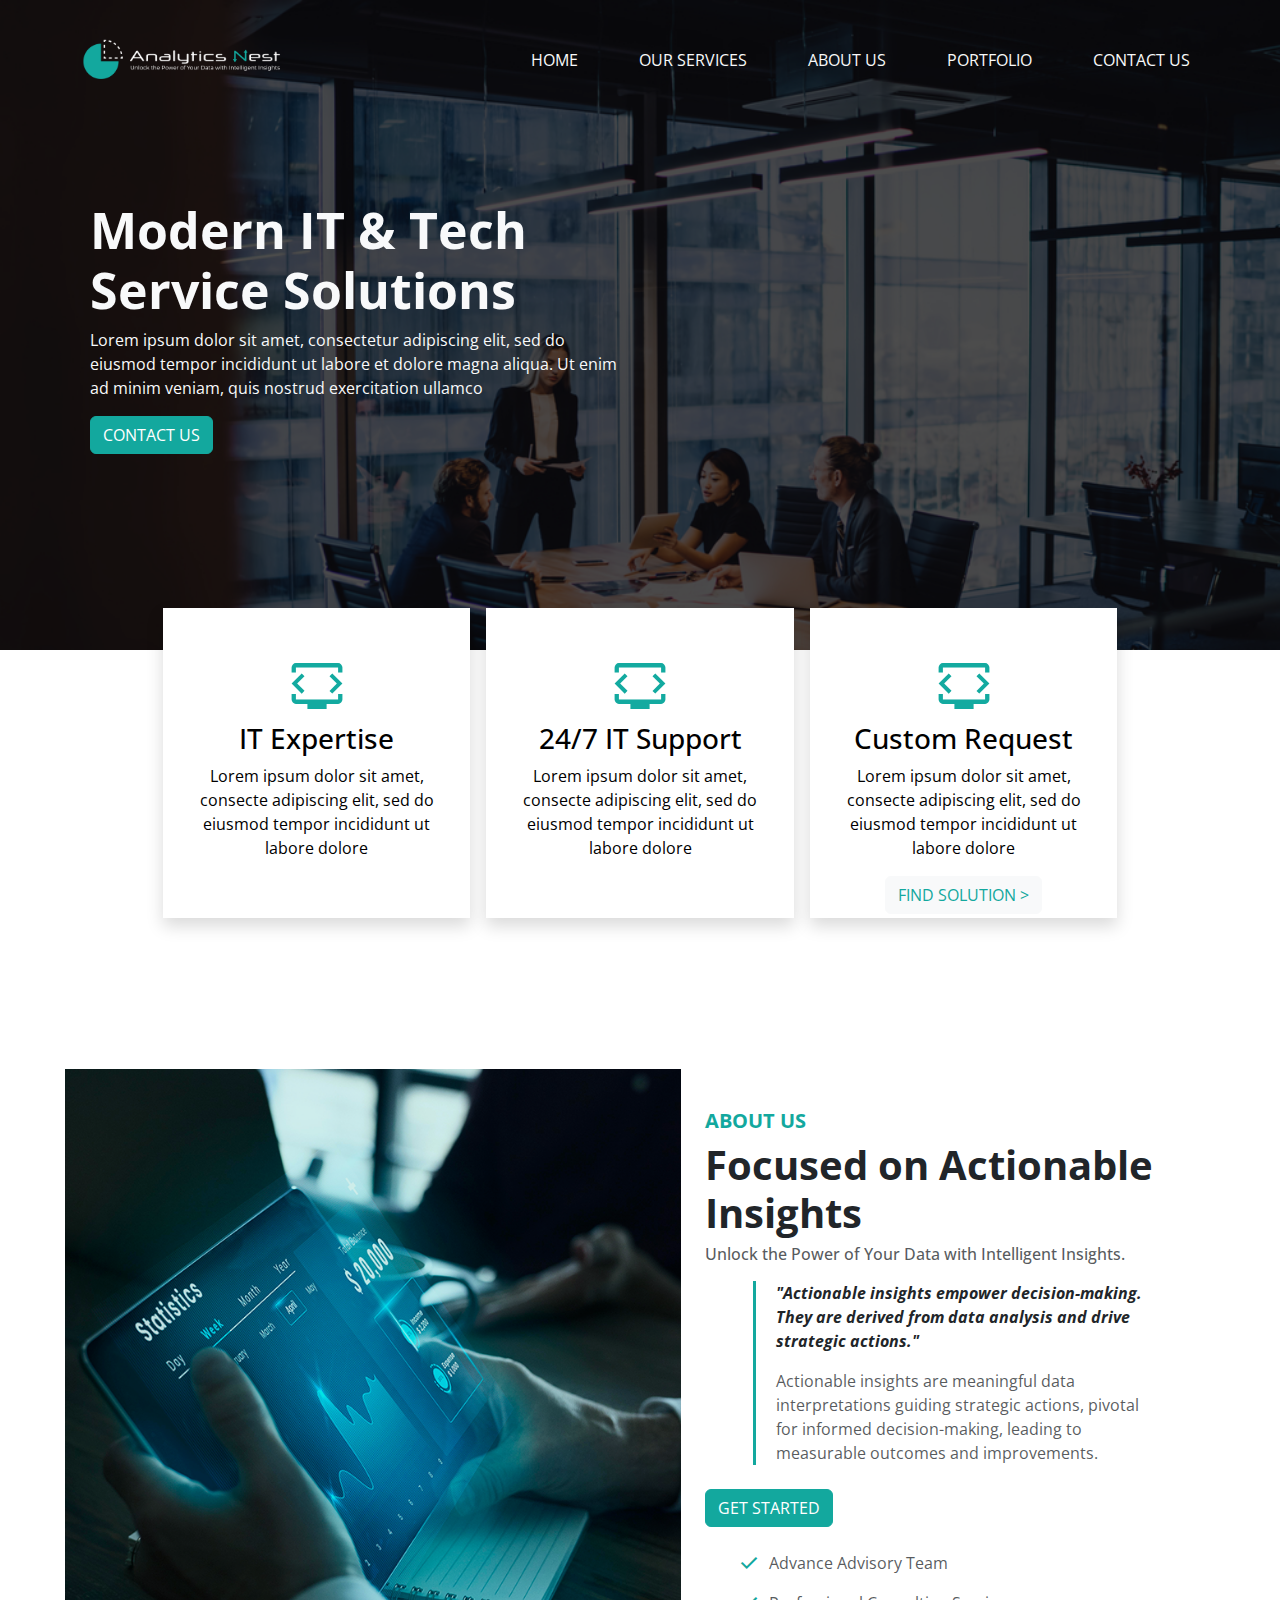
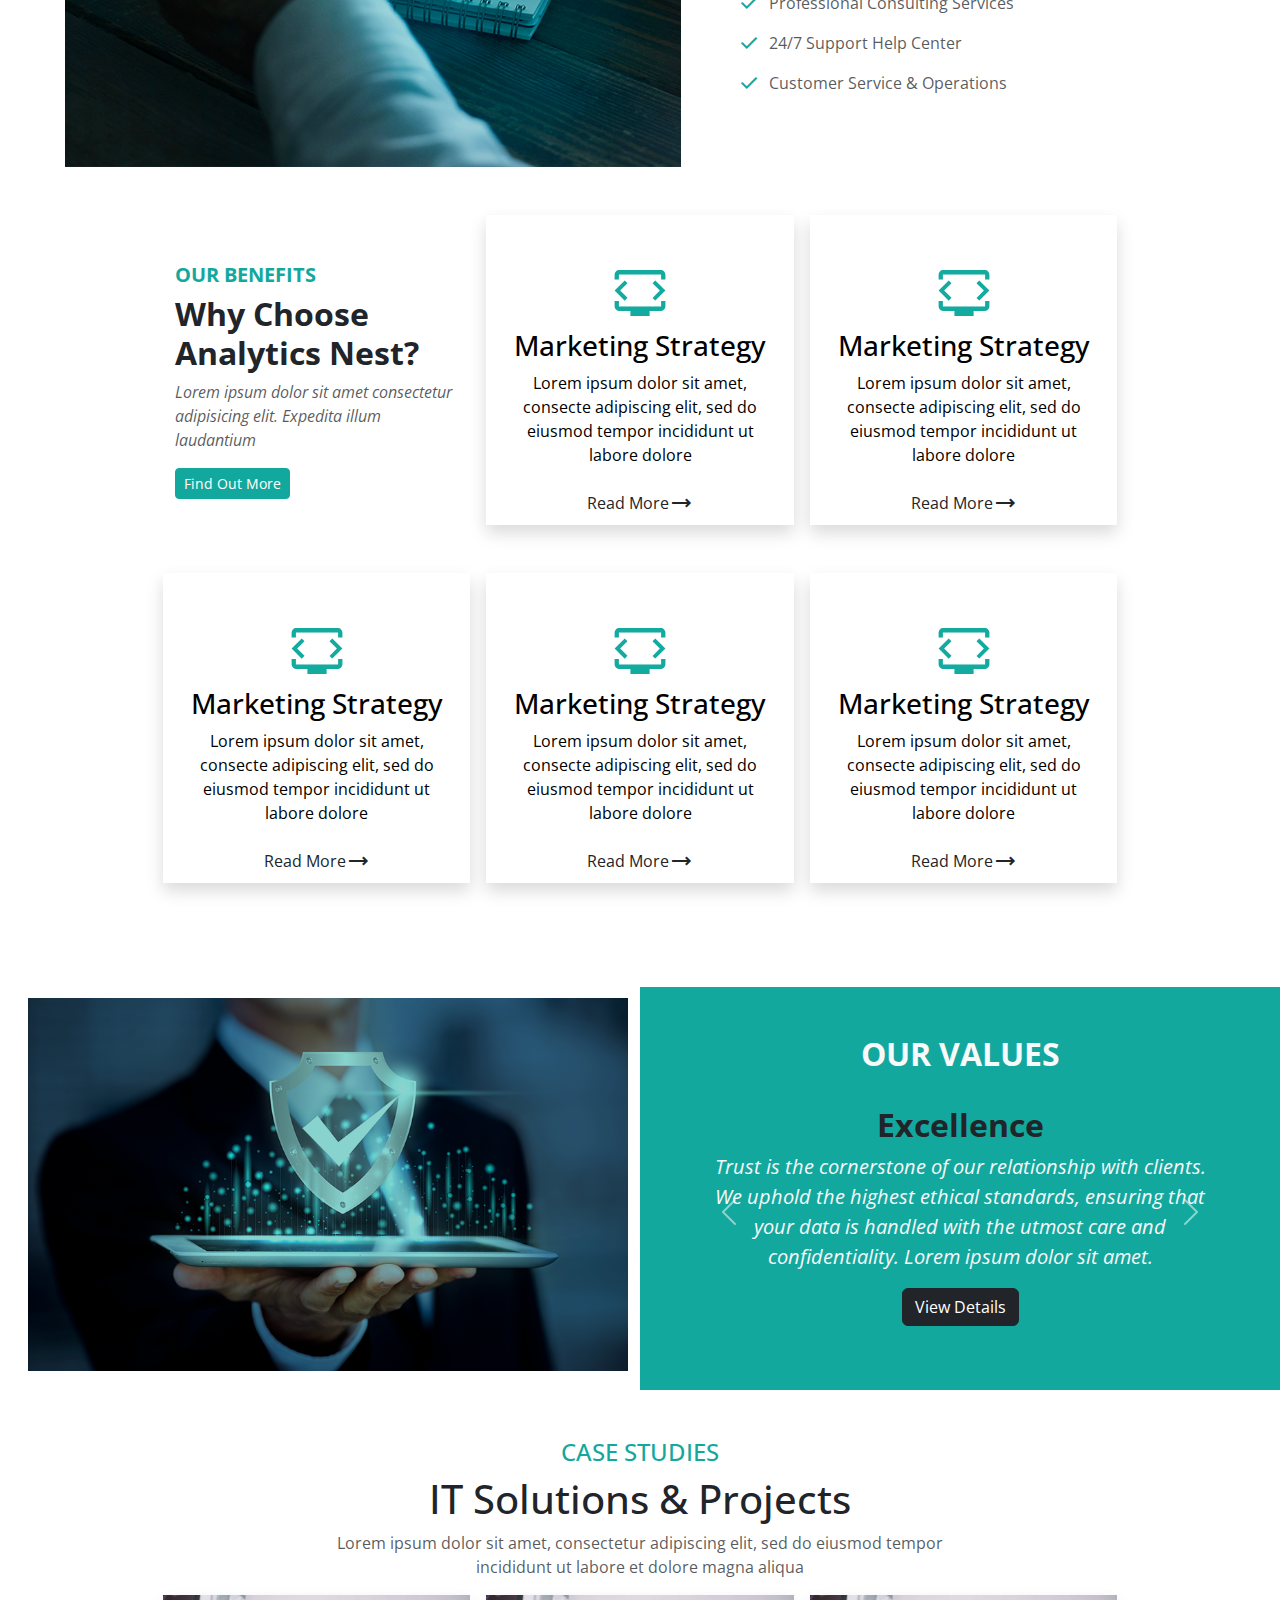
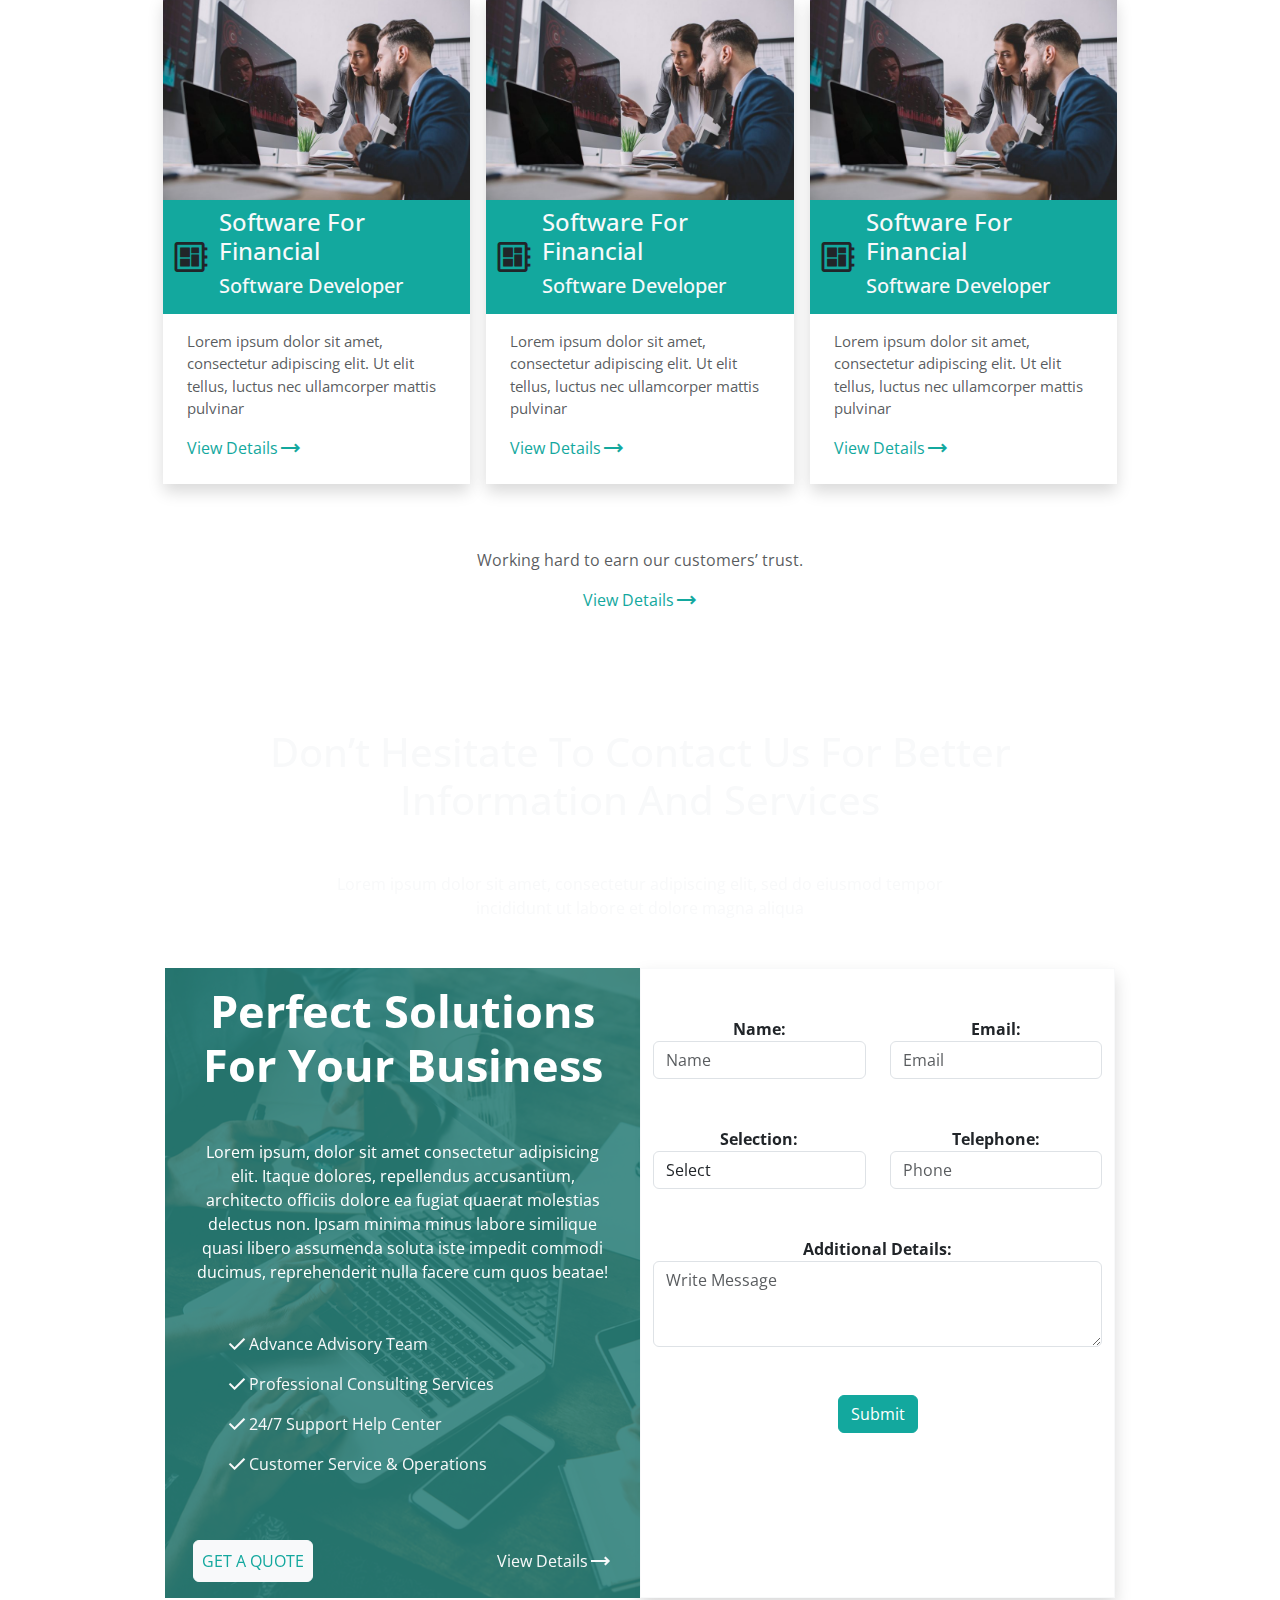
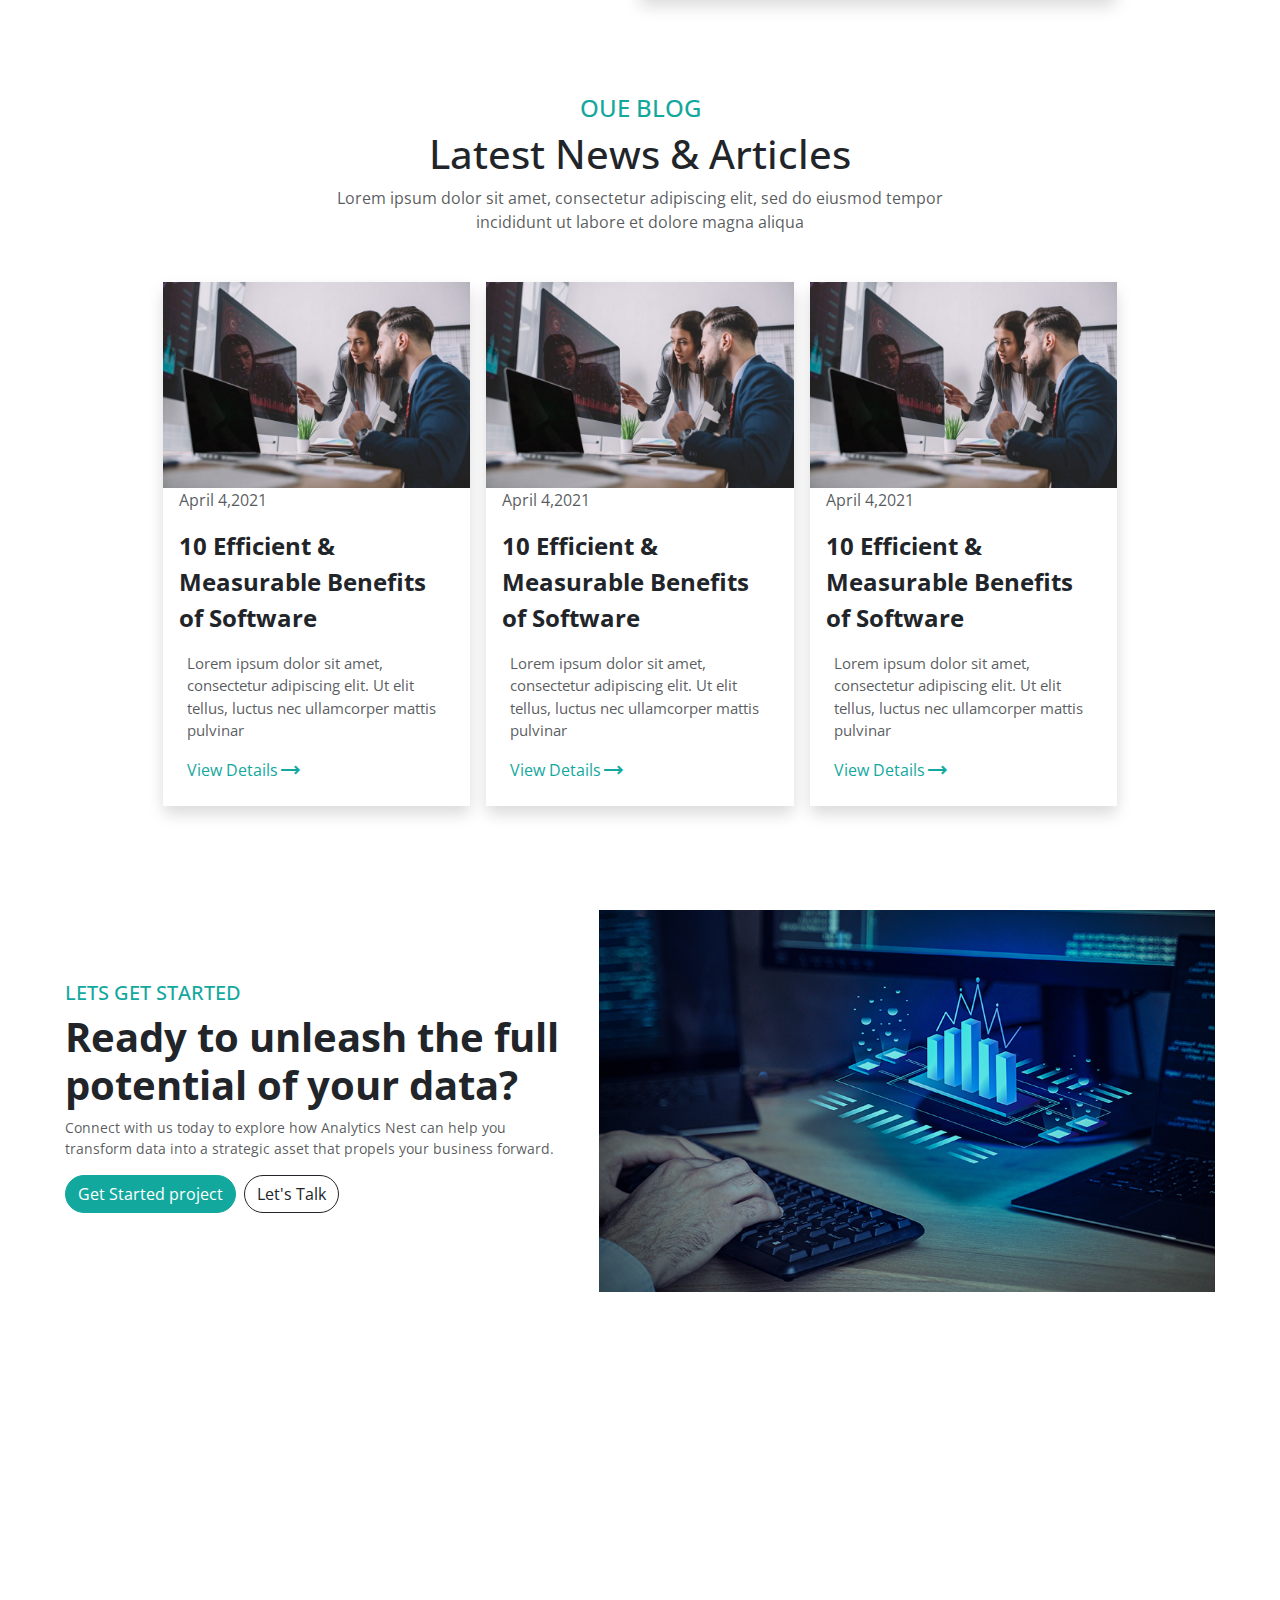
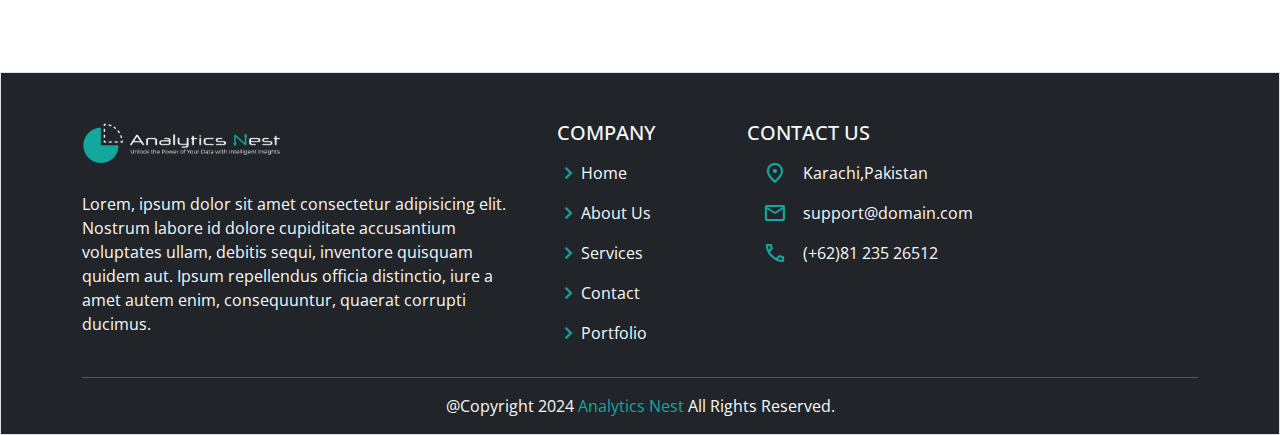
==== commit 478d37ec: "Update index.html" ====
--- a/index.html
+++ b/index.html
@@ -1105,7 +1105,7 @@
           <div class="row">
             <div class="col-md-5 text-light">
               <div class="px-lg-0 mt-4 px-sm-0 px-md-0">
-                <img src="image/final-logoW.png" width="200px" alt="" />
+                <img src="final-logoW.png" width="200px" alt="" />
               </div>
               <div>
                 <p>
--- a/style.css
+++ b/style.css
@@ -23,11 +23,16 @@
   /* Ensure navbar is above the background image */
 }
 
-.navbar-brand,
 .nav-link {
   color: white;
   width: fit-content;
   margin-left: 45px;
+  font-size: 16px;
+}
+
+.navbar-brand{
+  color: white;
+  width: fit-content;
   font-size: 16px;
 }
 
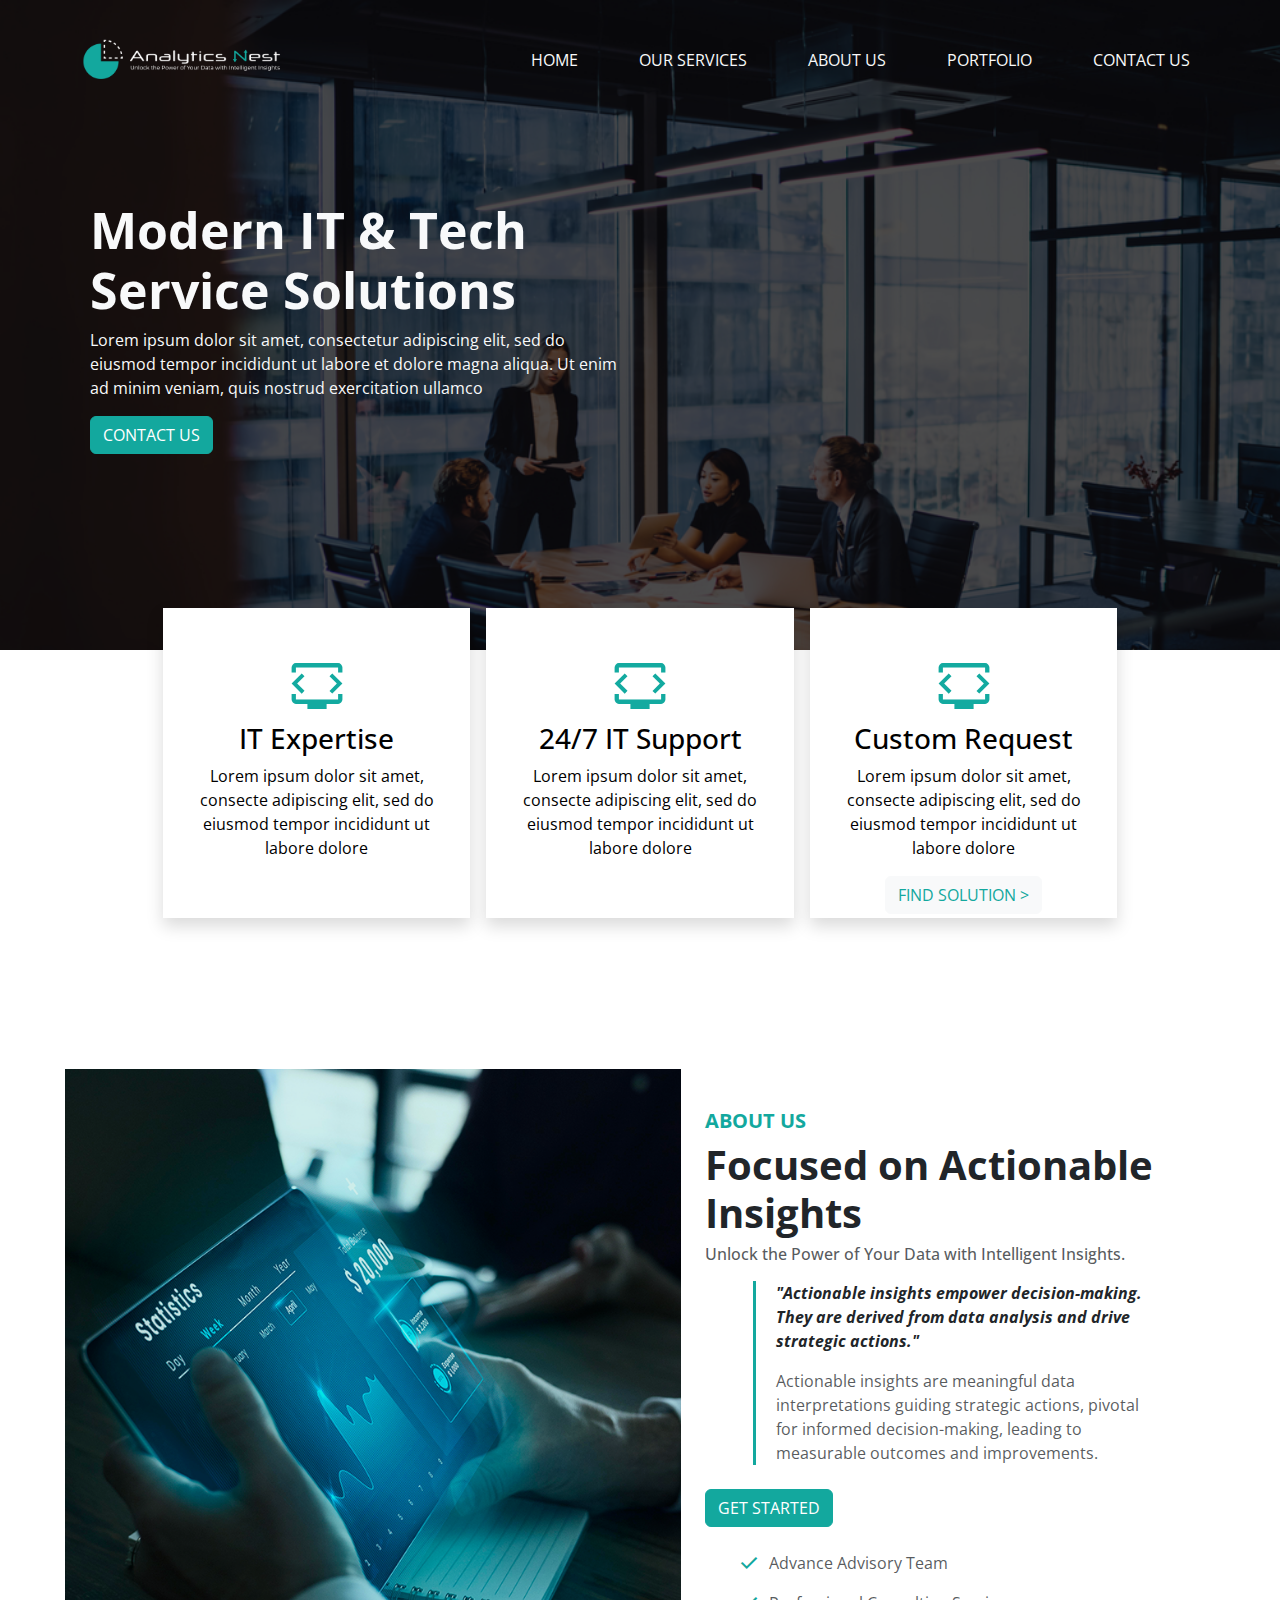
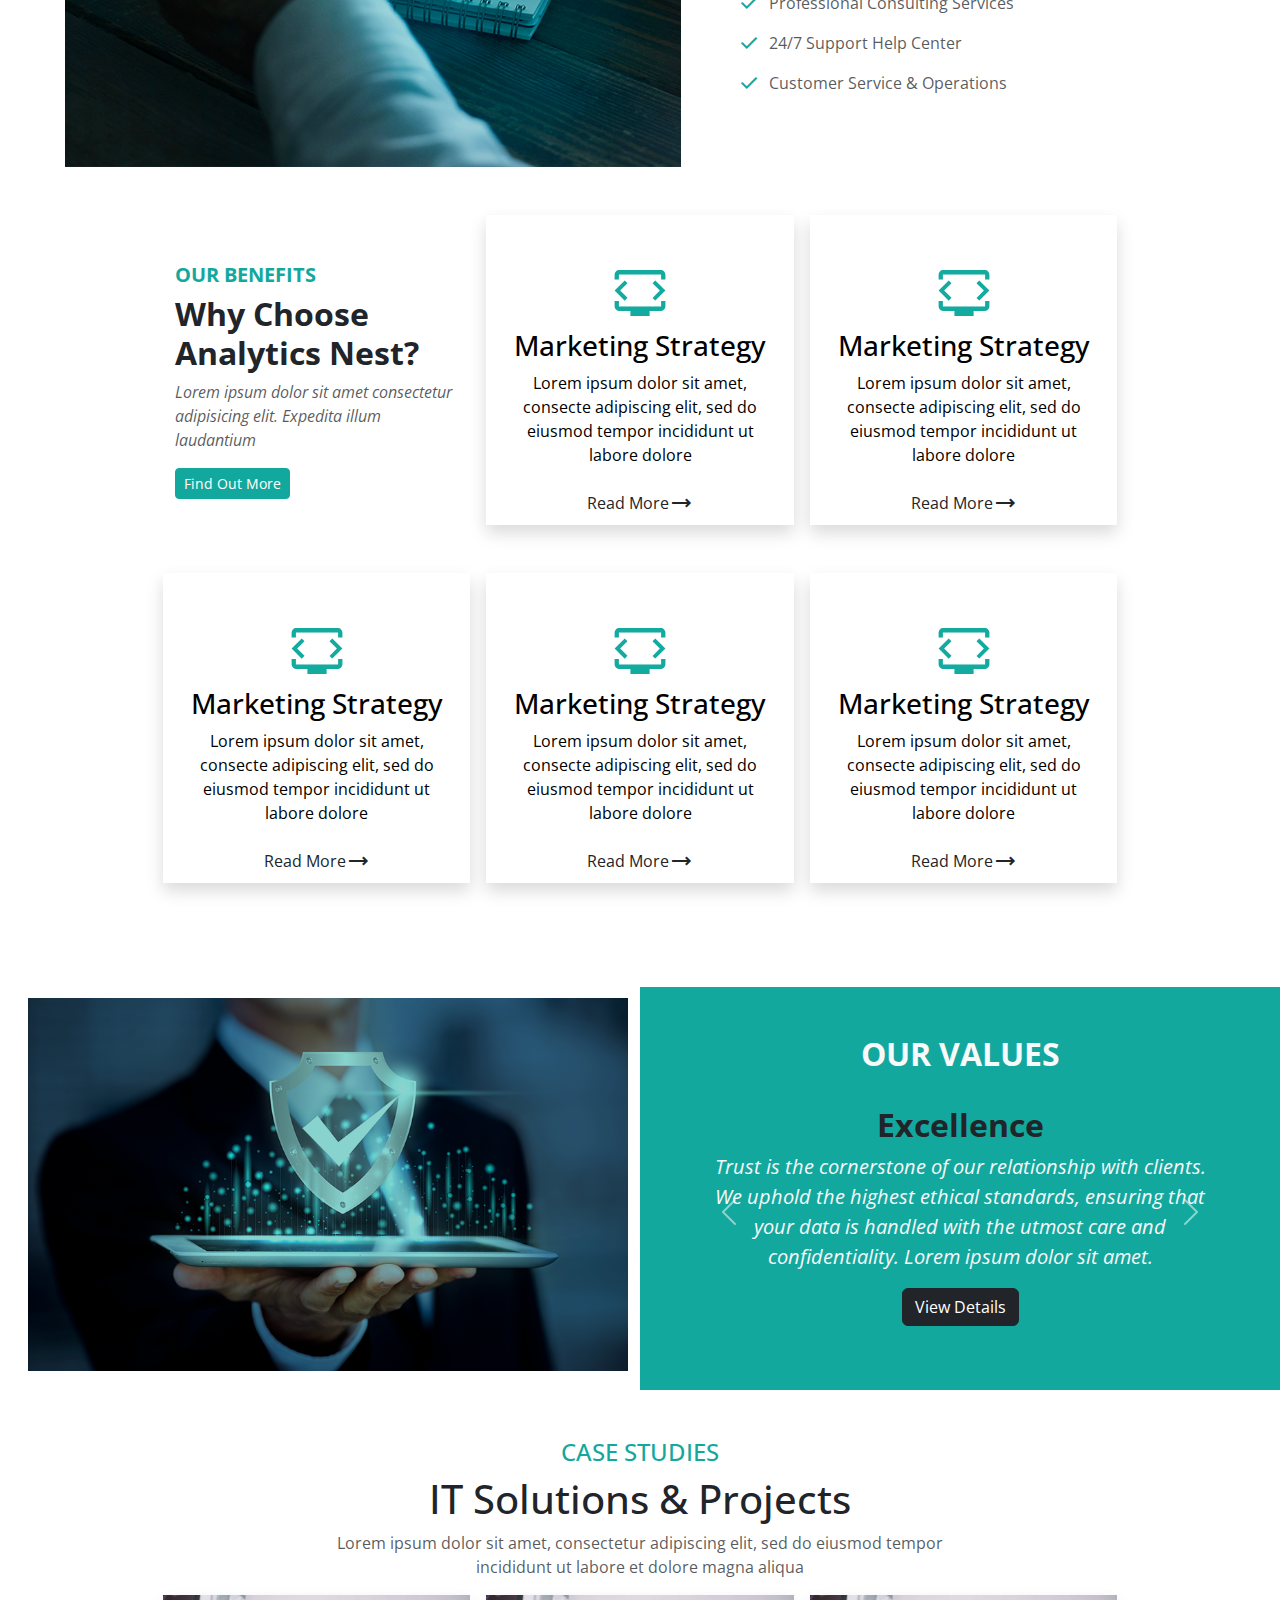
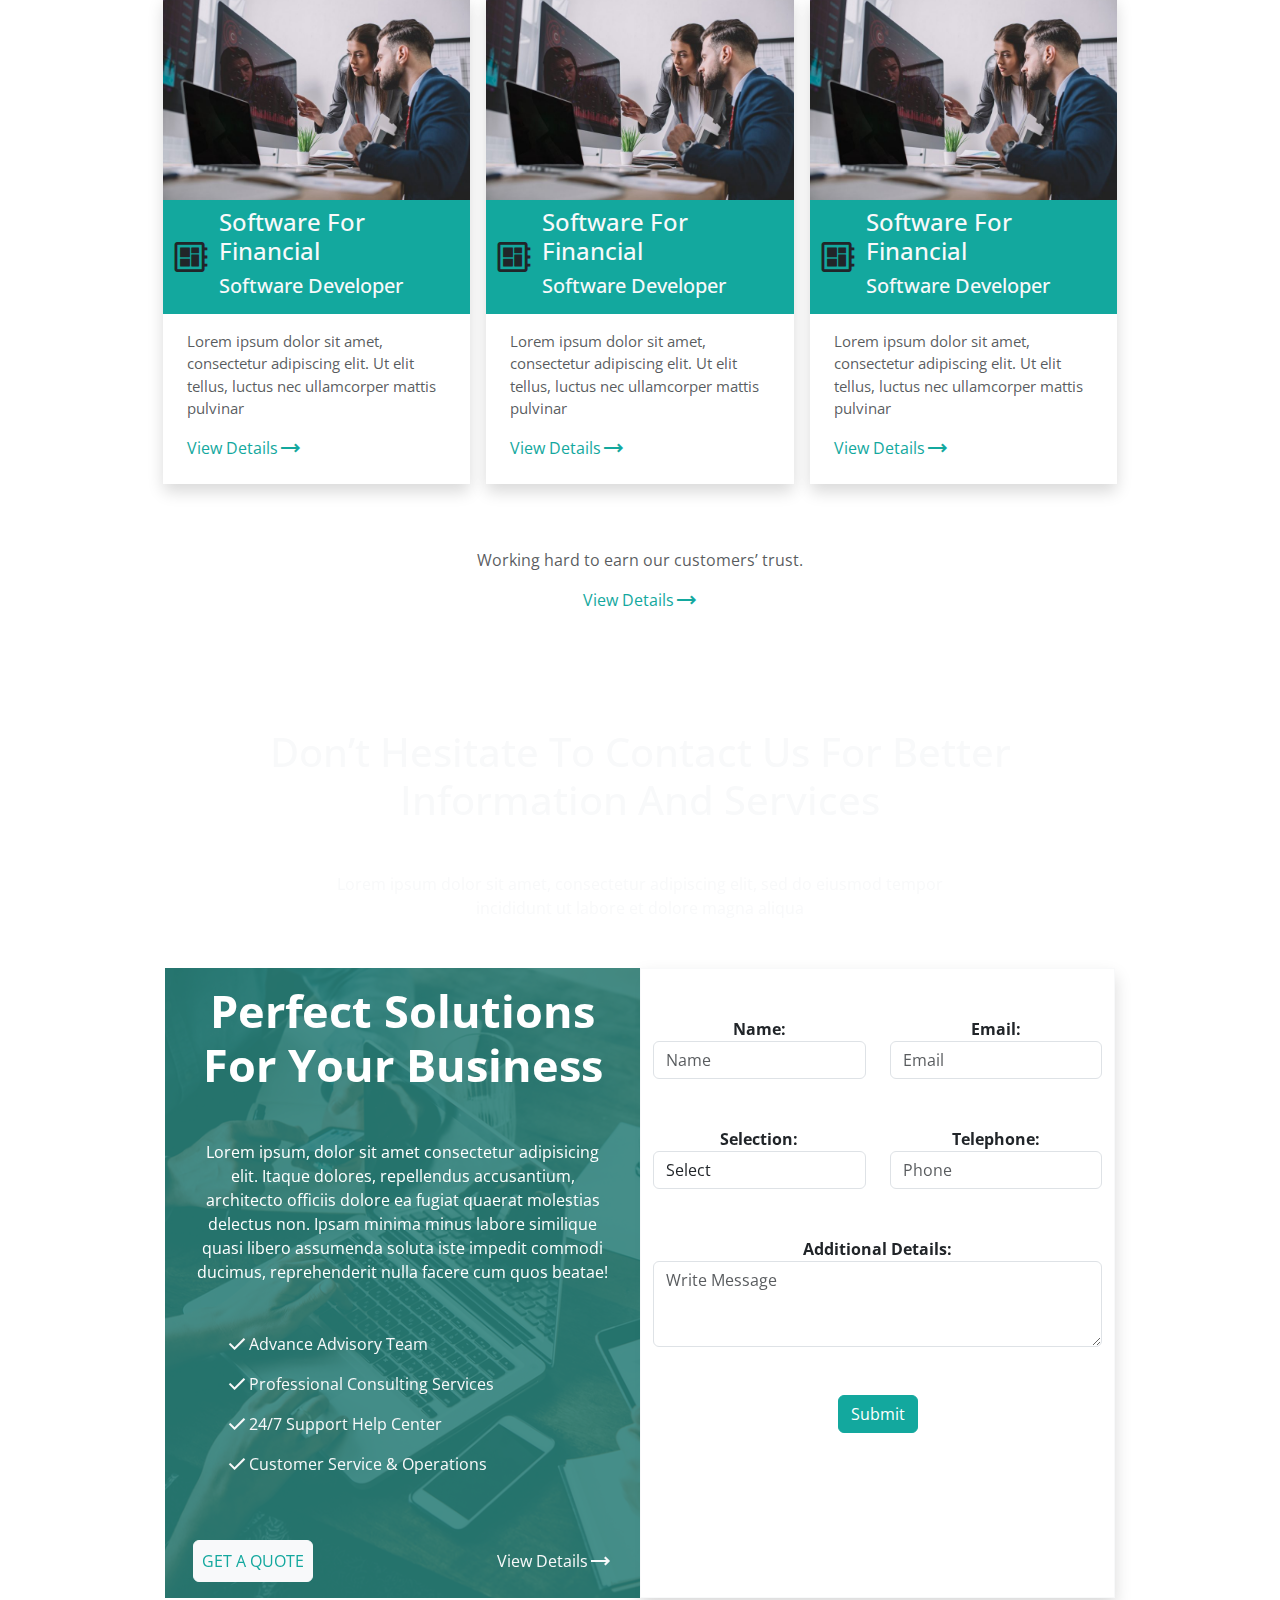
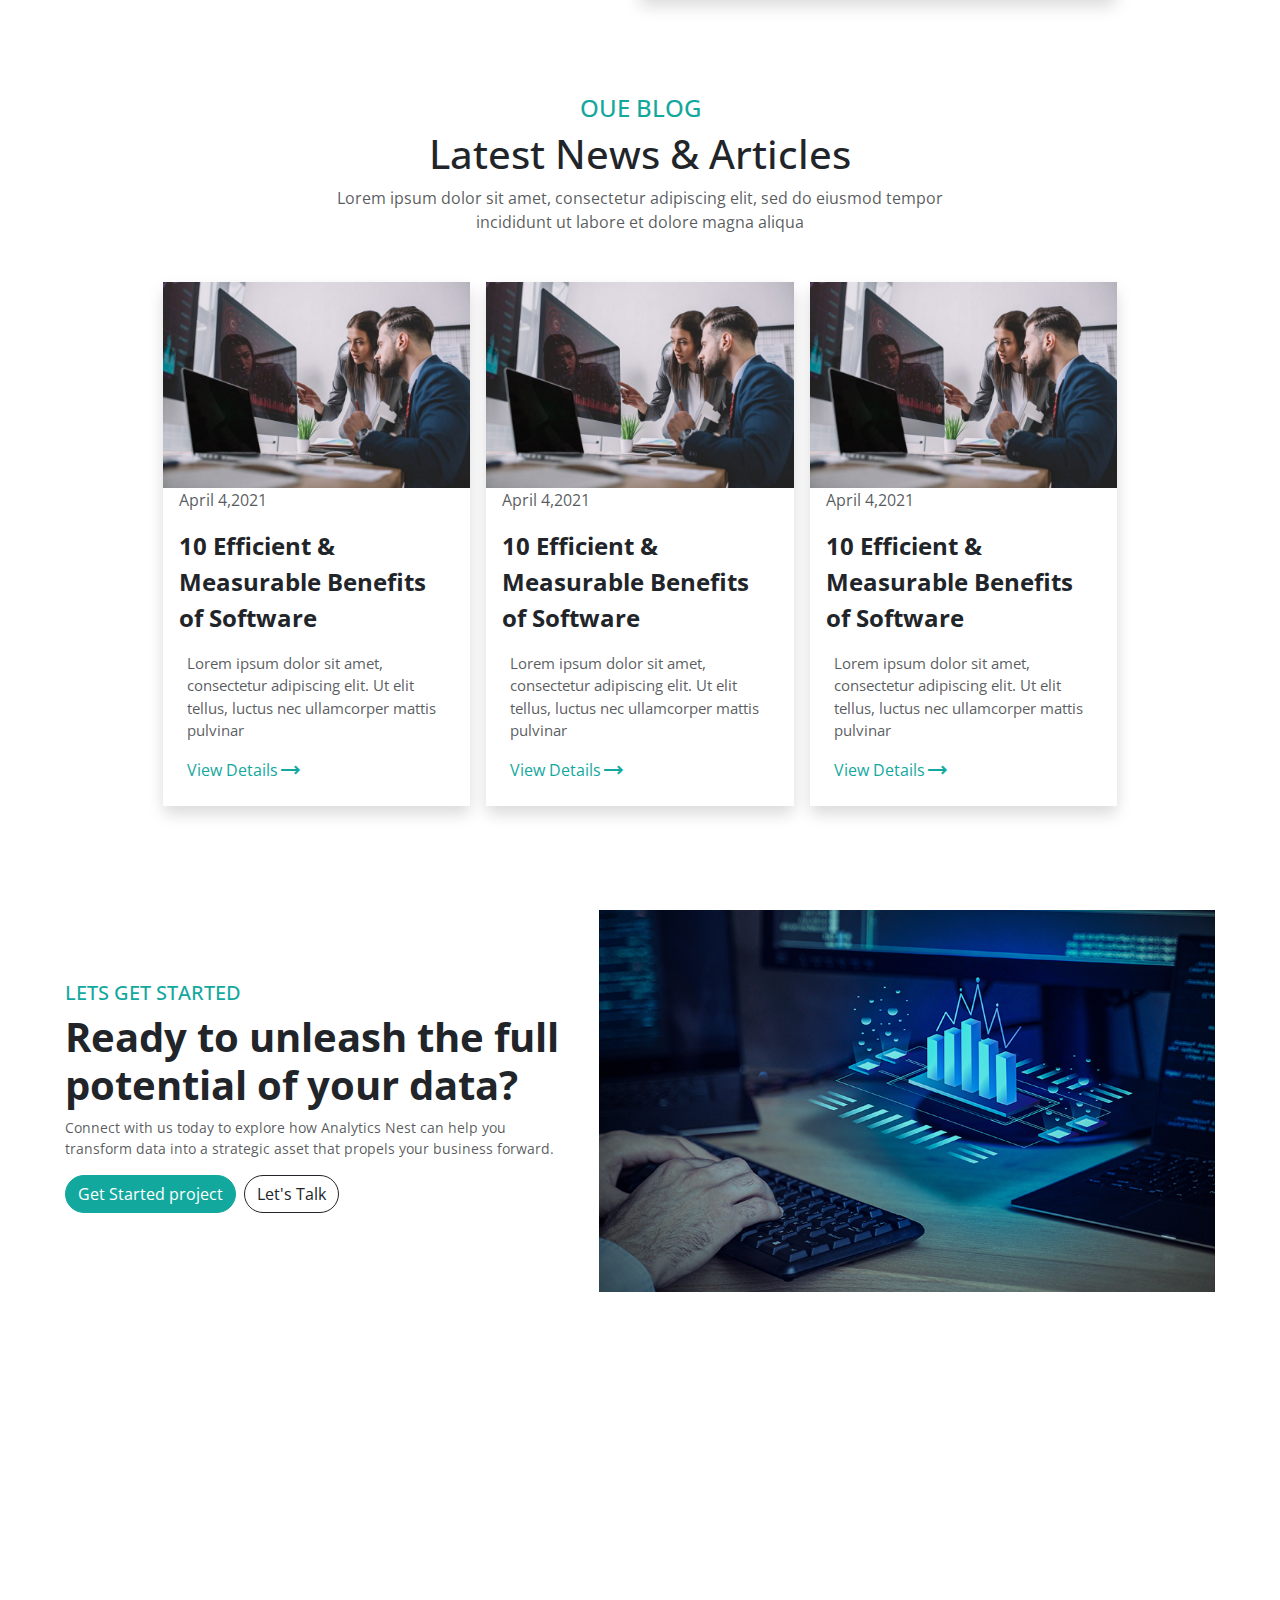
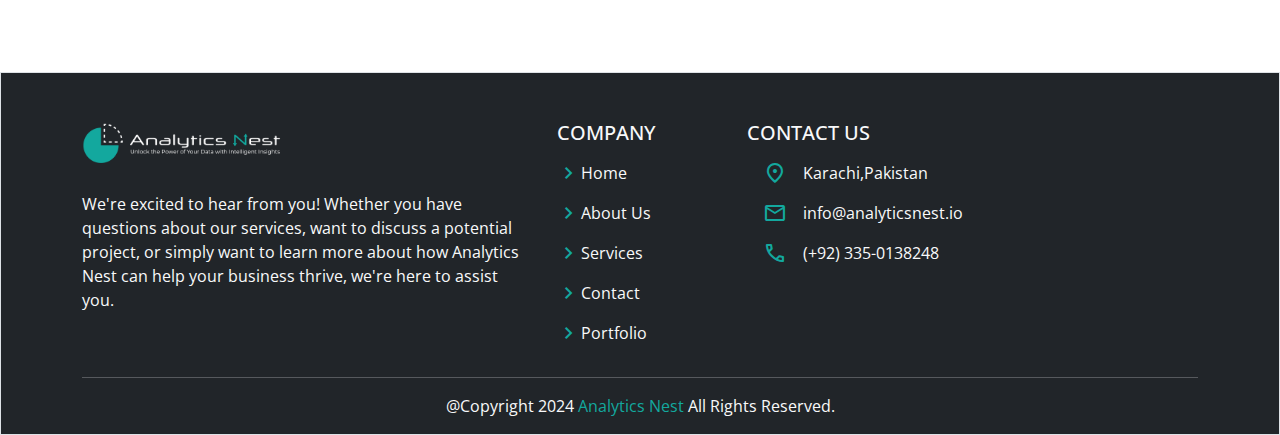
==== commit e1aee306: "Update index.html" ====
--- a/index.html
+++ b/index.html
@@ -1097,8 +1097,7 @@
       </div>
     </div>
     <!-- LAST DIV END -->
-
-      <!-- FOOTER START -->
+ <!-- FOOTER START -->
     <footer>
       <div class="container-fluid border bg-dark">
         <div class="container">
@@ -1109,11 +1108,7 @@
               </div>
               <div>
                 <p>
-                  Lorem, ipsum dolor sit amet consectetur adipisicing elit.
-                  Nostrum labore id dolore cupiditate accusantium voluptates
-                  ullam, debitis sequi, inventore quisquam quidem aut. Ipsum
-                  repellendus officia distinctio, iure a amet autem enim,
-                  consequuntur, quaerat corrupti ducimus.
+                 We're excited to hear from you! Whether you have questions about our services, want to discuss a potential project, or simply want to learn more about how Analytics Nest can help your business thrive, we're here to assist you.
                 </p>
               </div>
             </div>
@@ -1179,7 +1174,7 @@
                     <span class="material-symbols-outlined px-3 text-danger">
                       mail
                     </span>
-                    <p class="text-light">support@domain.com</p>
+                    <p class="text-light">info@analyticsnest.io</p>
                   </div>
                 </li>
                 <li>
@@ -1187,7 +1182,7 @@
                     <span class="material-symbols-outlined px-3 text-danger">
                       call
                     </span>
-                    <p class="text-light">(+62)81 235 26512</p>
+                    <p class="text-light">(+92) 335-0138248</p>
                   </div>
                 </li>
               </div>
@@ -1211,6 +1206,7 @@
       </div>
     </footer>
     <!-- FOOTER END -->
+    
     <script src="script.js"></script>
   </body>
 </html>
--- a/style.css
+++ b/style.css
@@ -30,7 +30,7 @@
   font-size: 16px;
 }
 
-.navbar-brand{
+.navbar-brand {
   color: white;
   width: fit-content;
   font-size: 16px;
